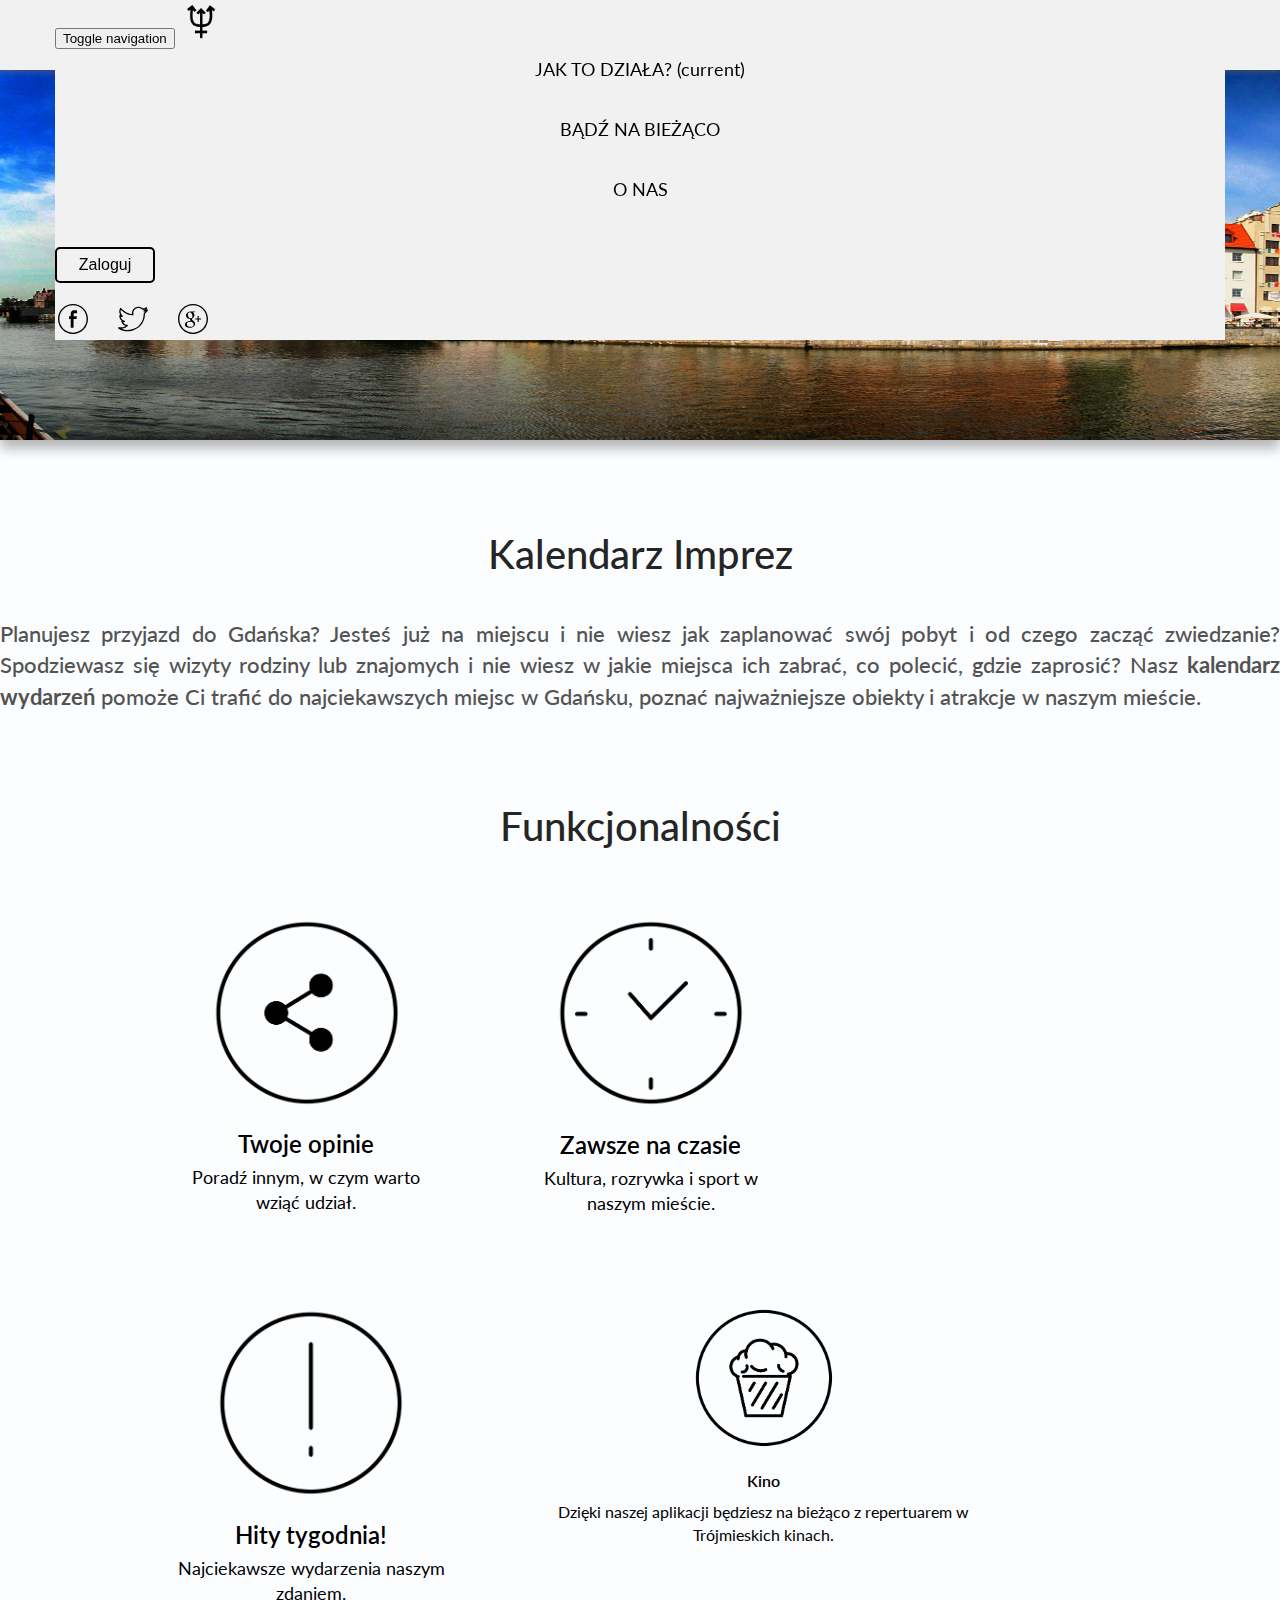
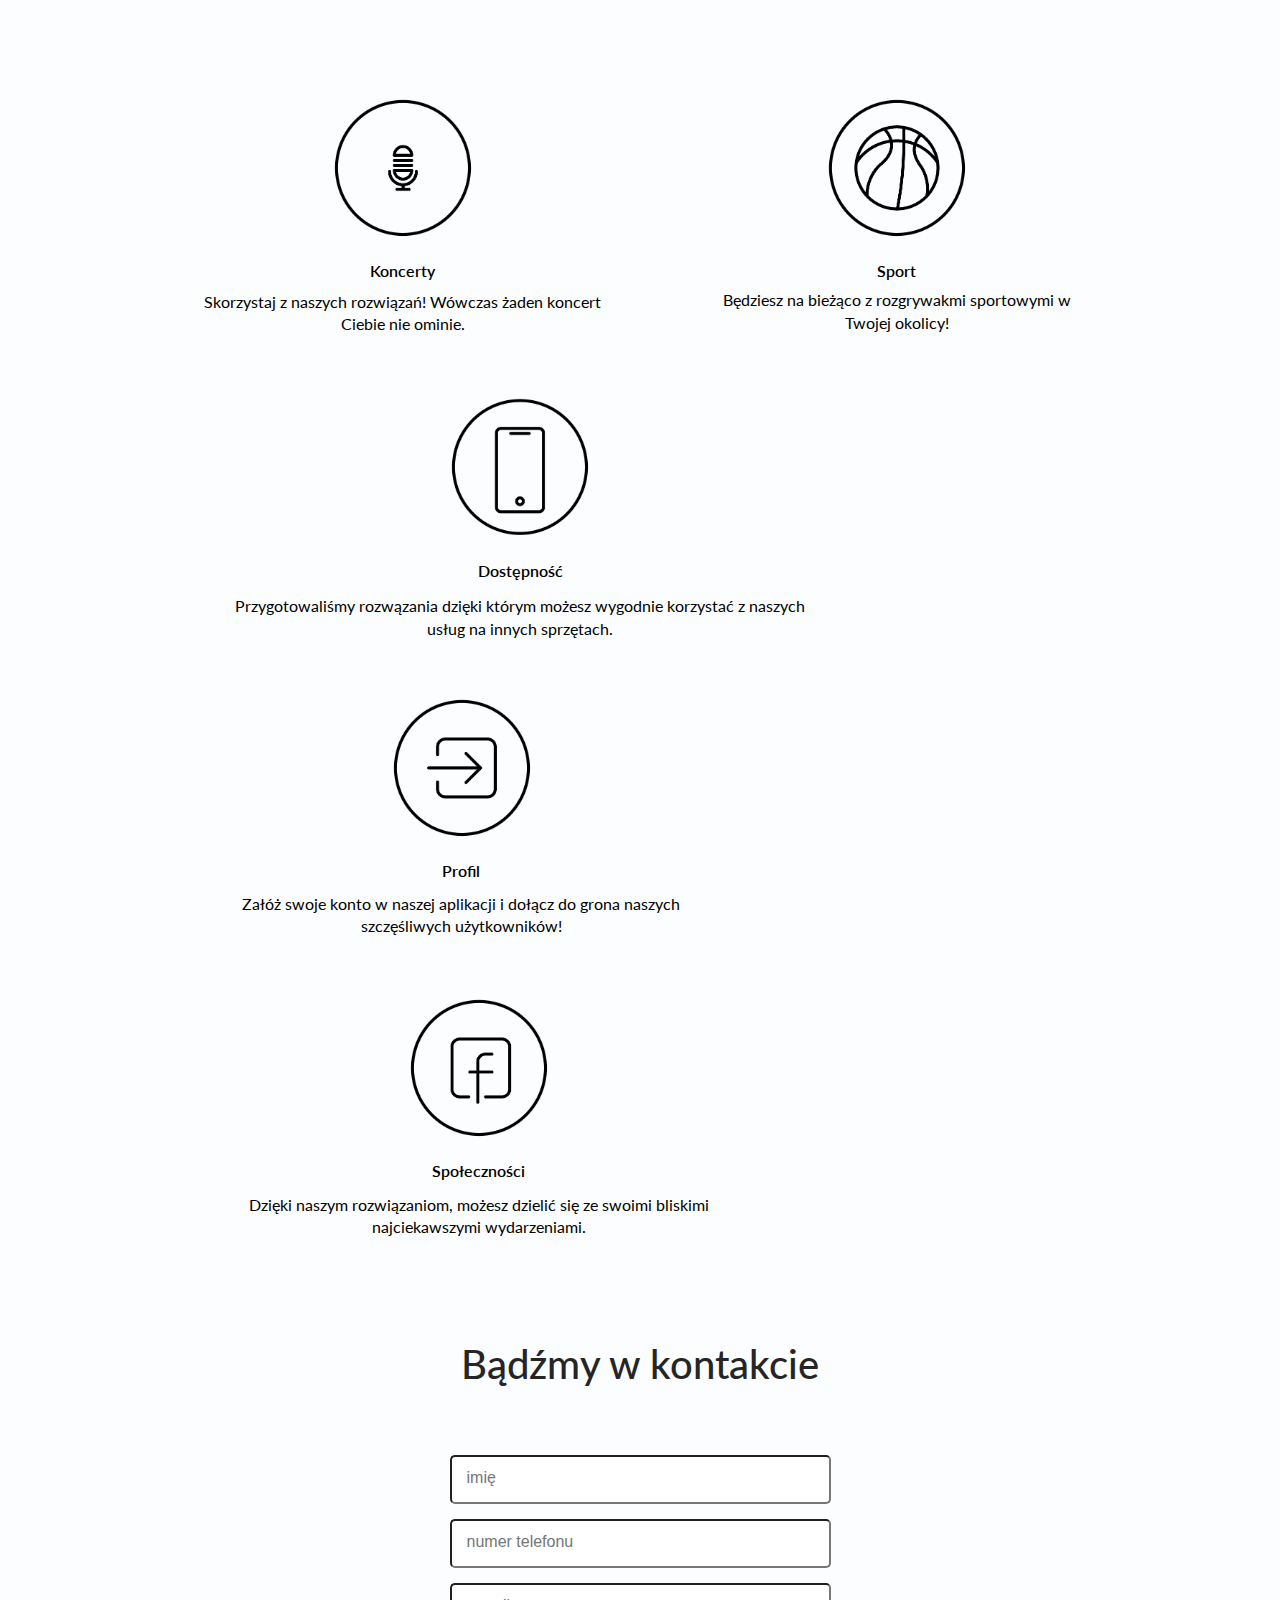
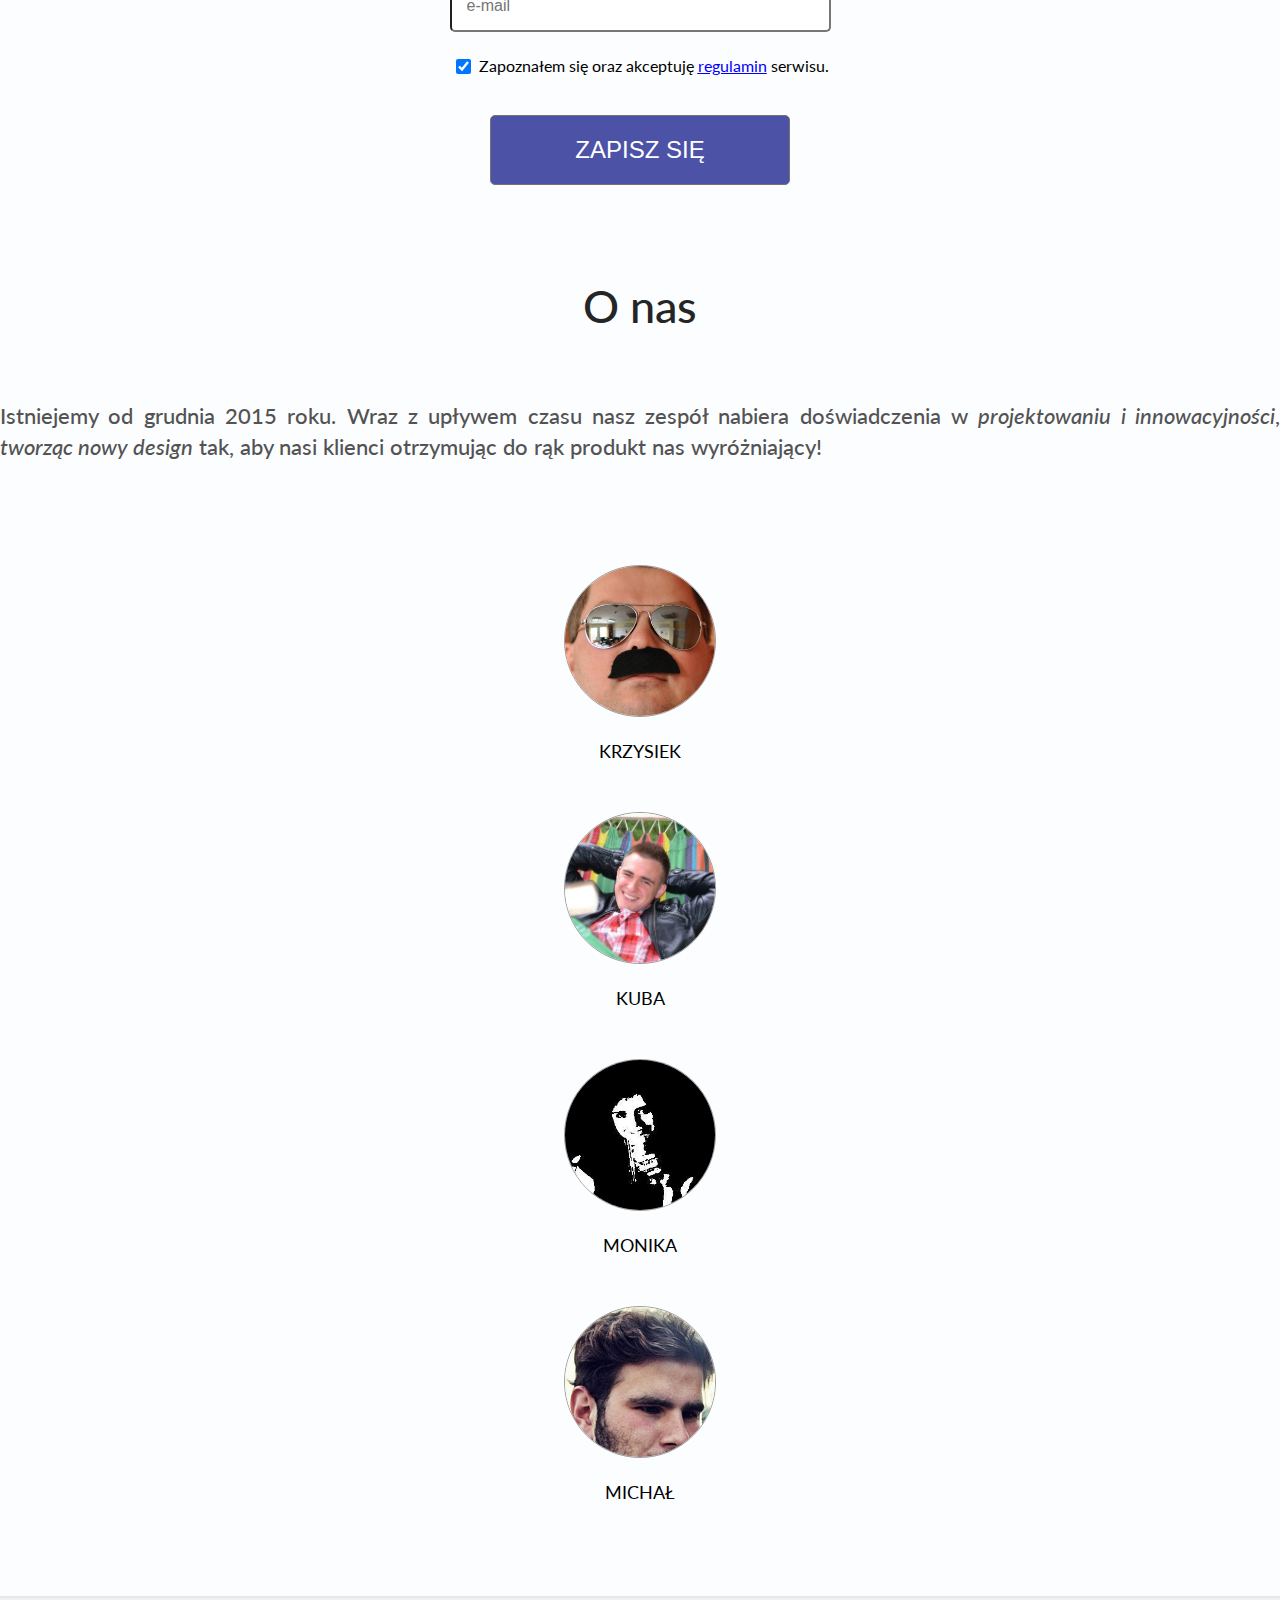
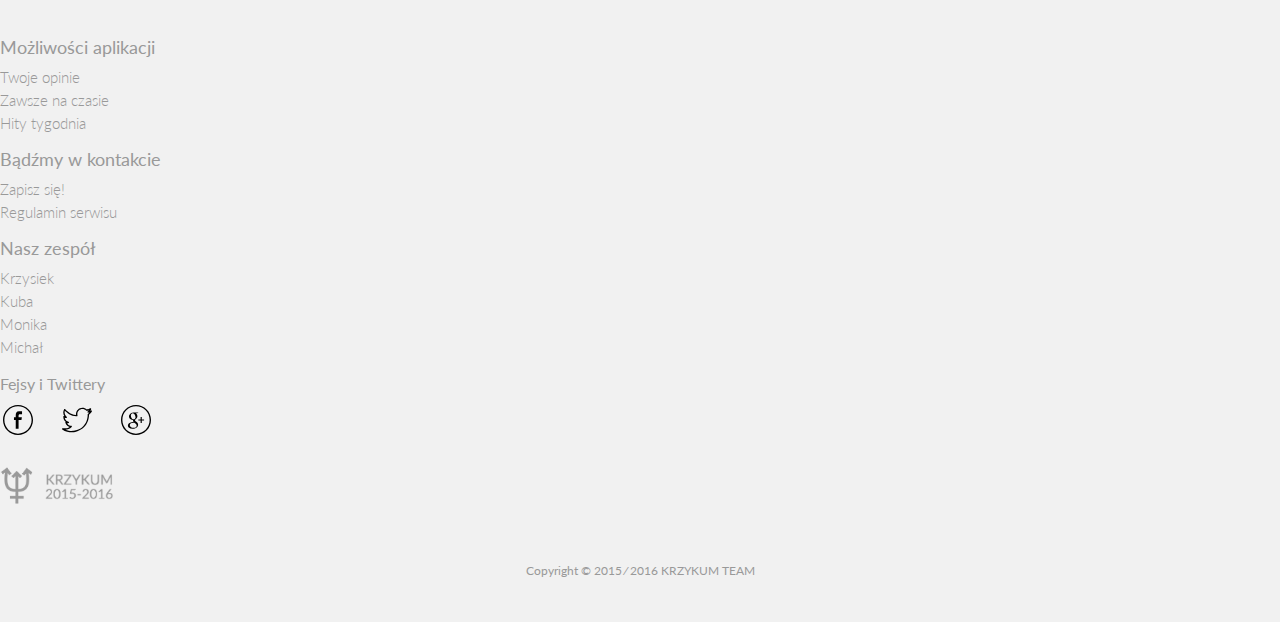
==== index.html @ aac50281 "poprawa marginesw pomiędzy dzialami" ====
<!DOCTYPE html>
<html lang="pl">
<head>
    <meta charset="UTF-8">
    <meta name="discription" content="Gdańsk i wydarzenia">
    <meta name="author" content="Krzykum">
    <meta name="keywords" content="Gdańsk, wydarzenia, events, trójmiasto. 3miasto, event, gdansk, kalendarz, calendar">
    <link rel="icon" href="images/logo.png" type="image/png" sizes="16x16">

    <title>gdański kalendarz wydarzeń - sport | kultura | rozrywka</title>

    <link href='https://fonts.googleapis.com/css?family=Lato:400,100,100italic,300,300italic,
                400italic,700,700italic,900,900italic&subset=latin-ext,latin' rel='stylesheet' type='text/css'>


    <link rel="stylesheet" href="https://maxcdn.bootstrapcdn.com/bootstrap/3.3.6/css/bootstrap.min.css"
          integrity="sha384-1q8mTJOASx8j1Au+a5WDVnPi2lkFfwwEAa8hDDdjZlpLegxhjVME1fgjWPGmkzs7" crossorigin="anonymous">

    <link href="css/stylesheet.css" type="text/css" rel="stylesheet">
    <link href="css/menu.css" type="text/css" rel="stylesheet">
    <link href="css/intro.css" type="text/css" rel="stylesheet">
    <link href="css/events.css" type="text/css" rel="stylesheet">
    <link href="css/form.css" type="text/css" rel="stylesheet">
    <link href="css/aboutUs.css" type="text/css" rel="stylesheet">
    <link href="css/footer.css" type="text/css" rel="stylesheet">
    <link href="css/calendar.css" type="text/css" rel="stylesheet">
    <link href="css/game.css" type="text/css" rel="stylesheet">

    <meta name="viewport" content="width=device-width, initial-scale=1">
    <meta http-equiv="Cache-Control" content="no-store, no-cache, must-revalidate" />
</head>


<body>

<nav class="navbar navbar-default topNavBar">
    <div class="container-fluid navbarContent">
        <div class="navbar-header">
            <button type="button" class="navbar-toggle collapsed" data-toggle="collapse"
                    data-target="#bs-example-navbar-collapse-1" aria-expanded="false">
                <span class="sr-only">Toggle navigation</span>
                <span class="icon-bar"></span>
                <span class="icon-bar"></span>
                <span class="icon-bar"></span>
            </button>
            <a class="navbar-brand logoInNavBar navbar-left" href="#zajawka"><img src="images/logo.png"/></a>
        </div>

        <div class="collapse navbar-collapse navSection" id="bs-example-navbar-collapse-1"
             style="background-color: #f1f1f1;">
            <ul class="nav navbar-nav navButtons navbar-left">
                <li><a href="#event_anchor">JAK TO DZIAŁA? <span class="sr-only">(current)</span></a></li>
                <li><a href="#header_anchor">BĄDŹ NA BIEŻĄCO</a></li>
                <li><a href="#naglowek_onas">O NAS</a></li>
            </ul>

            <div class="formButtonInMenu navbar-right">
                <button type="button">Zaloguj</button>
            </div>

            <div class="socialIconsInNavBar navbar-right">
                <a class="socialIcon socialIcon-fb" href="https://pl-pl.facebook.com/GdanskStrefa/" target="_blank"></a>
                <a class="socialIcon socialIcon-twitter" href="https://twitter.com/gdansk" target="_blank"></a>
                <a class="socialIcon socialIcon-google" href="https://plus.google.com/+gdansk/posts" target="_blank"></a>
            </div>
        </div>
    </div>
</nav>


<div id="intro">
    <figure id="zajawka">
    </figure>
</div>


<div id="event_anchor">
    <div class="row">
        <div class="opis_zajawki col-xs-8 col-xs-offset-2 col-sm-8 col-sm-offset-2 col-md-8 col-md-offset-2 col-lg-8 col-lg-offset-2">
            <h1>Kalendarz Imprez</h1>

            <p>Planujesz przyjazd do Gdańska?
                Jesteś już na miejscu i nie wiesz jak zaplanować swój pobyt
                i od czego zacząć zwiedzanie? Spodziewasz się wizyty rodziny lub znajomych
                i nie wiesz w jakie miejsca ich zabrać, co polecić, gdzie zaprosić?
                Nasz <strong>kalendarz wydarzeń</strong> pomoże Ci trafić do najciekawszych miejsc w Gdańsku,
                poznać najważniejsze obiekty i atrakcje w naszym mieście.
            </p>
        </div>
    </div>
</div>

<div class="clear"></div>

<div class="opis_zajawki col-xs-8 col-xs-offset-2 col-sm-8 col-sm-offset-2 col-md-8 col-md-offset-2 col-lg-8 col-lg-offset-2">
    <h1>Funkcjonalności</h1>


</div>

<section class="mainContent row">
    <!-- Oferta serwisu.-->


    <div class="mainContentFunctions col-xs-8 col-xs-offset-2 col-sm-4 col-sm-offset-0 col-md-4 col-lg-4 ">
        <img src="images/new/share.png" style="width: 200px; height:200px" alt="opinions" class="animate">

        <h1><span>Twoje opinie</span></h1>

        <p>Poradź innym, w czym warto wziąć udział.</p><br><br><br>
    </div>

    <div class="mainContentFunctions col-xs-8 col-xs-offset-2 col-sm-4 col-sm-offset-0 col-md-4 col-lg-4">
        <img src="images/new/zegar.png" style="width: 200px; height:200px" alt="stoper" class="animate">

        <h1><span>Zawsze na czasie</span></h1>

        <p>Kultura, rozrywka i sport w naszym mieście.</p><br><br><br>
    </div>

    <div class="mainContentFunctions col-xs-8 col-xs-offset-2 col-sm-4 col-sm-offset-0  col-md-4 col-lg-4">
        <img src="images/new/wykrzyknik.png" style="width: 200px; height:200px" alt="hint" class="animate">

        <h1><span>Hity tygodnia!</span></h1>

        <p>Najciekawsze wydarzenia naszym zdaniem.</p><br><br><br>
    </div>
    <div class="lowerContentFunctions col-xs-8 col-xs-offset-2 col-sm-6 col-sm-offset-0 col-md-4 col-lg-4 ">
        <div class="wrapper">
            <img src="images/new/popcorn.png">
        </div>

        <h1>Kino</h1>

        <p>Dzięki naszej aplikacji będziesz na bieżąco z repertuarem w Trójmieskich kinach.</p><br><br><br>
    </div>

    <div class="lowerContentFunctions col-xs-8 col-xs-offset-2 col-sm-6 col-sm-offset-0 col-md-4 col-lg-4">
        <div class="wrapper">
        <img src="images/new/mic.png">
        </div>
        <h1>Koncerty</h1>

        <p>Skorzystaj z naszych rozwiązań! Wówczas żaden koncert Ciebie nie ominie.</p><br><br><br>
    </div>

    <div class="lowerContentFunctions col-xs-8 col-xs-offset-2 col-sm-6 col-sm-offset-0  col-md-4 col-lg-4">
        <div class="wrapper">
        <img src="images/new/kosz.png">
        </div>
        <h1>Sport</h1>
        <p>Będziesz na bieżąco z rozgrywakmi sportowymi w Twojej okolicy!</p><br><br><br>
    </div>
    <div class="lowerContentFunctions col-xs-8 col-xs-offset-2 col-sm-6 col-sm-offset-0  col-md-4 col-lg-4">
        <div class="wrapper">
        <img src="images/new/tel.png">
        </div>
        <h1>Dostępność</h1>
        <p>Przygotowaliśmy rozwązania dzięki którym możesz wygodnie korzystać z naszych usług na innych sprzętach.</p><br><br><br>
    </div>
    <div class="lowerContentFunctions col-xs-8 col-xs-offset-2 col-sm-6 col-sm-offset-0  col-md-4 col-lg-4">
        <div class="wrapper">
        <img src="images/new/log.png">
        </div>
        <h1>Profil</h1>
        <p>Załóż swoje konto w naszej aplikacji i dołącz do grona naszych szczęśliwych użytkowników!</p><br><br><br>
    </div>
    <div class="lowerContentFunctions col-xs-8 col-xs-offset-2 col-sm-6 col-sm-offset-0  col-md-4 col-lg-4">
        <div class="wrapper">
        <img src="images/new/fb.png">
        </div>
        <h1>Społeczności</h1>
        <p>Dzięki naszym rozwiązaniom, możesz dzielić się ze swoimi bliskimi najciekawszymi <span id="header_anchor">wydarzeniami.</span></p><br><br><br>
    </div>
</section>

<section id="callToActionSection">

    <header class="animate">
        <h1 id="callToActionHeader">Bądźmy w kontakcie</h1>
    </header>


    <section class="animate">
        <form name="myForm" action="http://jfdd.infoshareaca.nazwa.pl/mailer.php" method="post" onsubmit="return validateForm()">
            <input type="text" id="firstName" name="firstName" placeholder="imię" /><br/>
            <div id="validateName"></div>
            <input type="text" id="phoneNumber" name="phoneNumber" placeholder="numer telefonu" /><br/>
            <div id="validateNumber"></div>
            <input type="email" id="Email" name="Email" placeholder="e-mail" /><br/>
            <div id="validateEmail"></div>
            <input type="hidden" name="receiver" value="jakub.klos91@gmail.com">
            <input id="formCheckbox" title="checkbox" type="checkbox" checked/><span id="regulationsText">Zapoznałem się oraz akceptuję
                <span id="regulationsLink"><a href="images/regulamin.pdf" target="_blank">regulamin</a></span> serwisu.</span><br/>
            <div id="validateCheckbox"></div>
            <input id="formButton" name="formButton" type="submit" value="ZAPISZ SIĘ"/><br/>
        </form>
    </section>
    <div class="clear"></div>
</section>


<div class="callToActionText col-xs-8 col-xs-offset-2 col-sm-8 col-sm-offset-2 col-md-8 col-md-offset-2 col-lg-8 col-lg-offset-2">
    <div id="naglowek_onas">
        <p>O nas</p>
    </div>
    <div id="opisNas">
        <p>Istniejemy od grudnia 2015 roku. Wraz z upływem czasu nasz zespół
            nabiera doświadczenia w <i>projektowaniu i innowacyjności</i>,
            <i>tworząc nowy design</i> tak, aby nasi klienci otrzymując do rąk produkt
            nas wyróżniający!</p>
    </div>
</div>

<div class="my row">

    <div class="person animate_outside col-xs-10 col-xs-offset-1 col-sm-6 col-sm-offset-0 col-md-3 col-md-offset-0 col-lg-3">
        <img src="images/krzysiek.jpg" style="width: 150px; height:150px"/>
        <br>

        <p>KRZYSIEK</p>
    </div>
    <div class="person animate_outside col-xs-10 col-xs-offset-1 col-sm-6 col-sm-offset-0 col-md-3 col-md-offset-0 col-lg-3">
        <img src="images/kuba.jpg" style="width: 150px; height:150px"/>
        <br>

        <p>KUBA</p>
    </div>
    <div class="person animate_outside col-xs-10 col-xs-offset-1 col-sm-6 col-sm-offset-0 col-md-3 col-md-offset-0 col-lg-3">
        <img src="images/monika.jpg" style="width: 150px; height:150px"/>
        <br>

        <p>MONIKA</p>
    </div>
    <div class="person animate_outside col-xs-10 col-xs-offset-1 col-sm-6 col-sm-offset-0 col-md-3 col-md-offset-0 col-lg-3">
        <img src="images/michal.jpg" style="width: 150px; height:150px"/>
        <br>

        <p>MICHAŁ</p>
    </div>
</div>
<div class="clear"></div>
<footer class="footer">
    <div class="container">
        <div class="rowInFooter row">
            <div class="footerMenu col-xs-10 col-xs-offset-1 col-sm-10 col-sm-offset-1 col-md-3 col-md-offset-0 col-lg-3 col-lg-offset-0">
                <ul>
                    <li class="headerInFooter"><a href="#event_anchor">Możliwości aplikacji</a></li>
                    <li class="contentInFooter"><a href="#event_anchor">Twoje opinie</a></li>
                    <li class="contentInFooter"><a href="#event_anchor">Zawsze na czasie</a></li>
                    <li class="contentInFooter"><a href="#event_anchor">Hity tygodnia</a></li>
                </ul>
            </div>
            <div class="footerForm col-xs-10 col-xs-offset-1 col-sm-10 col-sm-offset-1 col-md-3 col-md-offset-0 col-lg-3 col-lg-offset-0">
                <ul>
                    <li class="headerInFooter"><a href="#header_anchor">Bądźmy w kontakcie</a></li>
                    <li class="contentInFooter"><a href="#header_anchor">Zapisz się!</a></li>
                    <li class="contentInFooter"><a href="images/regulamin.pdf" target="_blank">Regulamin serwisu</a>
                    </li>
                </ul>
            </div>
            <div class="footerAboutUs col-xs-10 col-xs-offset-1 col-sm-10 col-sm-offset-1 col-md-3 col-md-offset-0 col-lg-2 col-lg-offset-0">
                <ul>
                    <li class="headerInFooter"><a href="#naglowek_onas">Nasz zespół</a></li>
                    <li class="contentInFooter"><a href="http://pl.linkedin.com/in/krzysztofOlesinski" target="_blank">Krzysiek</a></li>
                    <li class="contentInFooter"><a href="http://pl.linkedin.com/in/klosjakub" target="_blank">Kuba</a></li>
                    <li class="contentInFooter"><a href="https://www.facebook.com/profile.php?id=100004445347499&fref=ts">Monika</a></li>
                    <li class="contentInFooter"><a href="https://www.linkedin.com/profile/view?id=AAIAAAygx9MB-_9-2G94Q6ASV17_F0GzF3o6Sfs&trk=nav_responsive_tab_profile" target="_blank">Michał</a></li>
                </ul>
            </div>
            <div class="footerAboutUs col-xs-1 col-xs-offset-0 col-sm-1 col-sm-offset-0 col-md-1 col-md-offset-0 col-lg-1 col-lg-offset-0">

            </div>
            <div class="footerSocialMedia col-xs-10 col-xs-offset-1 col-sm-10 col-sm-offset-1 col-md-3 col-md-offset-0 col-lg-3 col-lg-offset-0">
                <ul>
                    <li class="headerInFooter">Fejsy i Twittery</li>
                </ul>
                <div class="socialIconsInFooter">
                    <a class="socialIconFooter socialIcon-fb" href="https://pl-pl.facebook.com/GdanskStrefa/"
                       target="_blank"></a>
                    <a class="socialIconFooter socialIcon-twitter" href="https://twitter.com/gdansk"
                       target="_blank"></a>
                    <a class="socialIconFooter socialIcon-google" href="https://plus.google.com/+gdansk/posts"
                       target="_blank"></a>
                </div>
                <img src="images/logoFooter.png" alt="logo"/>
            </div>
            </div>
    </div>
    <div class="copyrights row">
        <div class="col-sm-10 col-sm-offset-1">
            <p>Copyright &copy; 2015 &frasl; 2016 KRZYKUM TEAM</p>
        </div>
    </div>
</footer>

<div class="game-intro">
    <div class="cancel-button"></div>
    <h1>BRAWO!!!<br>Odkryłeś ukrytą grę.</h1>
    <ul>
        <li>Jeśli chcesz zagrać, kliknij na przycisk "START GRY".</li>
        <li>Oczywiście możesz zrezygnować z gry klikając na "X";
            ikona w prawym górnym rogu okna.
        </li>
        <li>Celem gry jest jak najszybsze odklikanie ikonek wydarzeń, które
            wyświetlą się na stronie kalendarza.
        </li>
        <li>Wynikiem gry jest uzyskany przez Ciebie czas.
            Postaraj się być szybszy od innych!!!</li>
    </ul>
    <button class="game-button" type="button">START GRY</button>
</div>


    <div class="pop-up">
        <div class="month">Luty 2016</div>
        <div class="gameClose"></div>

        <div class="gameContent">
            <ul>
                <li>Poniedziałek</li>
                <li>01<img id="1" class="gameIcon"></li>
                <li>08<img id="8" class="gameIcon"></li>
                <li>15<img id="15" class="gameIcon"></li>
                <li>22<img id="22" class="gameIcon"></li>
                <li>29<img id="29" class="gameIcon"></li>
            </ul
            ><ul>
                <li>Wtorek</li>
                <li>02<img id="2" class="gameIcon"></li>
                <li>09<img id="9" class="gameIcon"></li>
                <li>16<img id="16" class="gameIcon"></li>
                <li>23<img id="23" class="gameIcon"></li>
            </ul
            ><ul>
                <li>Środa</li>
                <li>03<img id="3" class="gameIcon"></li>
                <li>10<img id="10" class="gameIcon"></li>
                <li>17<img id="17" class="gameIcon"></li>
                <li>24<img id="24" class="gameIcon"></li>
            </ul
            ><ul>
                <li>Czwartek</li>
                <li>04<img id="4" class="gameIcon"></li>
                <li>11<img id="11" class="gameIcon"></li>
                <li>18<img id="18" class="gameIcon"></li>
                <li>25<img id="25" class="gameIcon"></li>
            </ul
            ><ul>
                <li>Piątek</li>
                <li>05<img  id="5" class="gameIcon"></li>
                <li>12<img id="12" class="gameIcon"></li>
                <li>19<img id="19" class="gameIcon"></li>
                <li>26<img id="26" class="gameIcon"></li>
            </ul
            ><ul class="saturday">
                <li>Sobota</li>
                <li>06<img id="6" class="gameIcon"></li>
                <li>13<img id="13" class="gameIcon"></li>
                <li>20<img id="20" class="gameIcon"></li>
                <li>27<img id="27" class="gameIcon"></li>
            </ul
            ><ul class="sunday">
                <li>Niedziela</li>
                <li>07<img id="7" class="gameIcon"></li>
                <li>14<img id="14" class="gameIcon"></li>
                <li>21<img id="21" class="gameIcon"></li>
                <li>28<img id="28" class="gameIcon"></li>
            </ul>
        </div>
        <div class="timer"></div>
        <div class="game-over">Koniec gry</div>
    </div>


<script src="http://ajax.googleapis.com/ajax/libs/jquery/2.1.4/jquery.min.js"></script>
<script src="https://maxcdn.bootstrapcdn.com/bootstrap/3.3.6/js/bootstrap.min.js"
        integrity="sha384-0mSbJDEHialfmuBBQP6A4Qrprq5OVfW37PRR3j5ELqxss1yVqOtnepnHVP9aJ7xS"
        crossorigin="anonymous"></script>
<script src="scripts/scrollSpy.js" type="text/javascript"></script>
<script src="scripts/scrollto.js" type="text/javascript"></script>
<script src="scripts/menuHeight.js" type="text/javascript"></script>
<script src="scripts/parallax.js" type="text/javascript"></script>
<script src="scripts/anim_scroll.js" type="text/javascript"></script>
<script src="scripts/calendar.js" type="text/javascript"></script>
<script src="scripts/validateForm.js" type="text/javascript"></script>
<script src="http://cookiealert.sruu.pl/CookieAlert-latest.min.js"></script>
<script src="scripts/cookies.js" ></script>

</body>
</html>
---- css/stylesheet.css ----
body {
    margin: 0;
    padding: 0;
    background-color: #fbfdff;
    font-family: 'Lato', sans-serif;
}

li a {
    font-size: 1.1em;
    margin: 0;
    padding: 0;
    color: black;
}

ul {
    margin: 0;
    padding: 0;
}

p {
    line-height: 140%;
}


.clear {
    clear: both;
}

.floatLeft {
    float: left;
}

.floatRight {
    float: right;
}


::selection {
    background-color: darkgrey;
    color: #000;
    text-shadow: 1px 1px #fff9ff;
}
a::selection {
    background-color: bisque;
    color: #000;
    text-shadow: 1px 1px #fff9ff;
}
---- css/menu.css ----
.topNavBar {
    height: 70px;
    background-color: #f1f1f1;
    position: fixed;
    width: 100%;
    opacity: 1;
    z-index: 100;
    box-shadow: 0 3px 5px rgba(100, 100, 100, 0.49);
}

.navbarContent {
    max-width: 1170px;
    margin: auto;
    height: 70px;
}

@keyframes rotate {
    to {transform: rotateZ(360deg);}
}


.logoInNavBar img {
    height: 43px;
    animation-name: rotate;
    animation-duration: 1.5s;
    animation-iteration-count: 1;
}

.navbar-default .navbar-nav>li>a {
    color: black;
}

.navbar-default .navbar-nav>.active>a, .navbar-default .navbar-nav>.active>a:focus, .navbar-default .navbar-nav>.active>a:hover {
    color: black;
    background-color: transparent;
}

ul.navButtons {
    margin: auto;
}

ul.navButtons li {
    display: block;
    text-align: center;
    padding-top: 10px;
    height: 40px;
    margin-bottom: 10px;
}

ul.navButtons li a {
    color: black;
    text-decoration: none;
    font-weight: 400;
}

ul.navButtons li a:hover,
ul.navButtons li.active a {
    color: black;
    padding-bottom: 5px;
    border-bottom: 2px solid black;
    text-shadow: 1px 0 #000000;
    background-color: transparent;
}

.socialIconsInNavBar {
    display: inline-block;
    padding-right: 20px;
}

.socialIcon {
    height: 36px;
    width: 36px;
    transition: background-size 0.3s;
    display: inline-block;
    margin-right: 20px;
    margin-top: 18px;
    background-size: 30px 30px;
    background-position: center center;
    background-repeat: no-repeat;
}

.socialIcon:hover {
    background-size: 36px 36px;
}

.socialIcon-fb {
    background-image: url("../images/fb.svg");
}
.socialIcon-twitter {
    background-image: url("../images/tw.svg");}

.socialIcon-google {
    background-image: url("../images/gg.svg");
}

.narrowingMenu {
    height: 50px;
    margin-top: -8px;
    padding-top: -30px;
    transition: height 0.5s ease, margin-top 0.5s ease, padding-top 0.5s ease;
}
.wideningMenu {
    height: 70px;
    margin-top: 0;
    padding-top: 0;
    transition: height 0.5s ease, margin-top 0.5s ease, padding-top 0.5s ease;
}

.formButtonInMenu button {
    height: 36px;
    width: 100px;
    margin: 18px auto 0;
    font-size: 1em;
    font-weight: 500;
    color: black;
    border: 2px solid black; /* grey */
    border-radius: 5px;
    z-index: 10;
    background-color: #f1f1f1;
    transition: background-color 0.5s, color 0.5s;
}

.formButtonInMenu button:hover {
    background-color: black;
    color: white;
}
---- css/intro.css ----
#intro{
    background:url(../images/panorama_gdanska.jpg) 0 70px no-repeat fixed;
    background-size: 1900px 370px;
    height: 370px;
    margin: 0 0 70px 0;
    padding: 0;
    position: relative;
    top: 70px;
    box-shadow: 0 8px 12px rgba(100, 100, 100, 0.49);
}

#zajawka {
    margin: 0;
    padding: 0;
}

#zajawka p {
    position: absolute;
    right: 60px;
    top: 30px;
    text-align: right;
    font-size: 2.5em;
    font-weight: 400;
    color: #ffffff;
    letter-spacing: 1.1px;
}


.opis_zajawki p {
    font-size: 1.4em;
    color: #535353; /* light grey */
    text-align: justify;
    margin: auto;
    font-weight: 500;
}

.opis_zajawki h1 {
    font-size: 2.5em;
    color: #252525; /* dark grey */
    text-align: center;
    margin: auto;
    font-weight: 500;
    padding-top: 90px;
    padding-bottom: 40px;
}
---- css/events.css ----
.mainContent {
    margin: auto;
    padding-top: 1%;
    max-width: 1000px;
}

.mainContentFunctions {
    display: inline-block;
    text-align: center;
    vertical-align: top;
    margin-top: 10px;
}

.mainContentFunctions img {
    width: 80%;
    transition: width 1s, height 1s;
}
.mainContentFunctions img:hover {
    cursor: pointer;
    height: 175px;
    width: 175px;
}

.mainContentFunctions h1 {
    width: 80%;
    margin: auto;
    font-size: x-large;
    padding-top: 4%;
    padding-bottom: 2%;
    font-weight: 400;
}
.mainContentFunctions span {
    font-weight: 600;
}
.mainContentFunctions p {
    width: 80%;
    margin: auto;
    font-size: large;
    text-align: center;
    font-weight: 400;
    padding-bottom: 20px;
}

.lowerContentFunctions {
    display: inline-block;
    text-align: center;
    vertical-align: top;
    font-size: smaller;
    position: static;
    height: 300px;
}

.lowerContentFunctions img {
    width: 150px;
    height: 150px;
    margin: 0;
    padding-top: 5px;
    transition: all 0.4s ease-in-out;
}
.lowerContentFunctions img:hover {
    transform: scale(1.1);
}

.lowerContentFunctions h1 {
    width: 80%;
    margin: auto;
    margin-top: 10px;
    font-size: medium;
    padding-bottom: 2%;
    font-weight: 600;
}
.lowerContentFunctions span {
    font-weight: 400;
}
.lowerContentFunctions p {
    width: 80%;
    margin: auto;
    font-size: larger;
    text-align: center;
    font-weight:400;
}
.wrapper {
    padding-top: 5px;
    height: 160px;
    width: 180px;
    margin: auto;
    display: inline-block;
    overflow: hidden;
}



@keyframes fadeInRight {
    from {
        opacity: 0;
        transform: translate3d(20%,0, 0);
    }

    to {
        opacity: 1;
        transform: none;
    }
}

.animate.viewPort {
    animation-name: fadeInUp;
    animation-duration: 1s;
    animation-iteration-count: 1;
}

@keyframes fadeInUp {
    from {
        opacity: 0;
        transform: translate3d(0, 20%, 0);
    }

    to {
        opacity: 1;
        transform: none;
    }
}
---- css/form.css ----
#callToActionHeader {
    font-size: 2.5em;
    color: #252525; /* dark grey */
    text-align: center;
    text-decoration: none;
    font-weight: 500;
    padding-top: 30px;
    padding-bottom: 30px;
}

.callToActionText {
    font-size: 1.4em;
    color: #535353; /* light grey */
    font-weight: 500;
    text-align: justify;
}

form {
    text-align: center;
    width: 100%;
    height: auto;
    margin-top: 10px;
}

input {
    margin-top: 10px;
    height: 40px;
    width: 360px;
    border-radius: 5px;
    font-size: 1em;
    padding-left: 15px;
    padding-bottom: 4px;
    font-weight: 300;
}

#formButton {
    position: static;
    margin-top: 35px;
    padding: 0;
    height: 70px;
    width: 300px;
    font-size: 1.5em;
    font-weight: 500;
    background-color: #212891; /* yellow */
    color: white;
    border: 1px solid #535353; /* grey */
    border-radius: 5px;
    z-index: 10;
    opacity: 0.8;
    transition: 3550ms;
}


#formButton:hover {
    background-color: #212891;
    opacity: 1;
    transition: 600ms;
}

#formCheckbox {
    text-align: center;
    width: 15px;
    height: 15px;
    margin-top: 20px;
    position: relative;
    top: 2px;
    z-index: 9;
}

span#regulationsText {
    font-weight: 400;
    padding-left: 5px;
}

span#regulationsLink {
    text-decoration: underline;
}

span#regulationsLink a:link {
    color: blue;
}

span#regulationsLink a:visited {
    color: purple;
}

span#regulationsLink a:active {
    color: blue;
}

#checkbox {
    text-align: left;
}

.animate_outside.viewPort1 {
    animation-name: zoomIn;
    animation-duration: 1s;
    animation-iteration-count: 1;
}

@keyframes zoomIn {
    from {
    opacity: 0;
    transform: scale3d(.3, .3, .3);
} 50% {
opacity: 1;
}}

#validateName {
    color: red;
    padding-top: 5px;
    font-size: 1.1em;
    font-weight: 400;
}

#validateNumber {
    color: red;
    padding-top: 5px;
    font-size: 1.1em;
    font-weight: 400;

}

#validateEmail {
    color: red;
    padding-top: 5px;
    font-size: 1.1em;
    font-weight: 400;

}

#validateCheckbox {
    color:red;
    padding-top: 5px;
    font-size: 1.1em;
    font-weight: 400;

}
---- css/aboutUs.css ----
#naglowek_onas {
    font-size: 2em;
    color: #252525; /* dark grey */
    text-align: center;
    text-decoration: none;
    font-weight: 500;
    padding-top: 30px;
    margin-top: 30px;

}

#naglowek_onas p {
    margin-bottom: 0;
    padding-bottom: 20px;
    margin-top: 30px;
}

#opisNas p {
    font-size: 1em;
    color: #535353; /* light grey */
    font-weight: 500;
    text-align: justify;
    padding-top: 20px;
    padding-bottom: 50px;
}

.my {
    max-width: 1000px;
    margin: auto;
}

.person {
    font-size: large;
    text-align: center;
    font-weight: 400;
}

.person img {
    border-radius: 100%;
    border: 1px solid #9e9e9e;
    margin: 30px auto 0;

}
---- css/footer.css ----
.footer {
    margin-top: 90px;
    border-top: 2px solid #e7e7e7;
    padding-bottom: 30px;
    color: #999999;
    font-size: 12px;
    text-align: left;
    background-color: #F1F1F1;
}
.footer a {
    text-decoration: none;
    color: #999999;
}

.footer a:hover {
    color: #999999;
    text-decoration: underline;
}

.container {
    padding-top: 30px;
    padding-bottom: 10px;
    max-width: 900px;
}

.headerInFooter {
    font-weight: 400;
    color: #999999;
    font-size: 16px;
    line-height: 19px;
    height: 28px;
    margin-top: 10px;
    display: list-item;
    list-style: none;
}
.contentInFooter {
    color: #999999;
    padding: 5px 0;
    font-size: 14px;
    font-weight: 300;
    line-height: 13px;
    box-sizing: border-box;
    display: list-item;
    list-style: none;
    justify-content: center;
}

.footerMenu {
    margin-bottom: 15px;
}

.footerForm {
    margin-bottom: 15px;
}

.footerAboutUs {
    margin-bottom: 15px;
}

.footerSocialMedia img {
    width: 160px;
}

.copyrights {
    margin-top: 38px;
    text-align: center;
}

.socialIconsInFooter {
    width: 200px;
}

.socialIconFooter {
    height: 36px;
    width: 36px;
    transition: background-size 0.3s;
    display: inline-block;
    margin-right: 20px;
    margin-bottom: 18px;
    background-size: 30px 30px;
    background-position: center center;
    background-repeat: no-repeat;
}

.socialIconFooter:hover {
    background-size: 36px 36px;
}
---- css/calendar.css ----
.pop-up {
    position: fixed;
    display: none;
    background-color: #1b1a2d;
    top: 0;
    left: 0;
    right: 0;
    bottom: 0;
    opacity: 0.98;
    z-index: 500;
}

.gameClose {
    background-image: url("../images/new/cancel.svg");
    position: absolute;
    display: block;
    right: 20px;
    top: 20px;
    height:45px;
    width:45px;
    background-size: 40px 40px;
    background-position: center center;
    background-repeat: no-repeat;
}

.gameClose:hover {
    background-size: 45px 45px;
    cursor: pointer;
}

.gameContent {

    color: #FAFAFA;
    margin-top: 40px;
    text-align: center;
    align-content: center;
    max-width: 1000px;
    margin-left: auto;
    margin-right: auto;
}

.gameContent ul {
    display: inline-block;
    vertical-align: top;
    width: 12%;

}

.gameContent ul li {
    height: 40px;
    border: solid thin;
    border-color: #fafafa;
    text-align: left;
    padding-left: 5px;
    list-style: none;
}

.saturday {
    color: #2e25ca;
    font-weight: 900;
}

.sunday {
    color: #b43a3b;
    font-weight: 900;
}

.gameContent li:first-child {
    text-align: center;
}

.gameContent ul li img {
    height: 90%;
    display: inline-block;
    margin: auto;
    text-align: center;
    margin-left: 50px;
}

.month {
    text-align: center;
    font-weight: bolder;
    font-size: larger;
    color: #FAFAFA;
    margin-top: 200px;
}

.timer {
    font-size: large;
    font-weight: 300;
    background-color: #1b1a2d;
    color: #fbfdff;
    border-radius: 5px;
    border-color: #fafafa;
    margin-top: 40px;
    text-align: center;
}


.game-over {
    display: none;
    width: 150px;
    height: 36px;
    font-size: 1em;
    font-weight: 300;
    background-color: #1b1a2d;
    color: #fbfdff;
    border-radius: 5px;
    border: 2px solid white;
    align-content: center;
    text-align: center;
    margin: auto;
    margin-top: 40px;
    vertical-align: middle;
    padding-top: 7px;
}
---- css/game.css ----
.game-intro  {
    position: fixed;
    display: none;
    top: 0px;
    left: 0px;
    bottom: 0px;
    right: 0px;
    background-color: #1b1a2d;
    opacity: 0.95;
    z-index: 100;
}

.game-intro > h1 {
    color: #FAFAFA;
    font-weight: 300;
    text-align: center;
    font-size: x-large;
    margin-bottom: 40px;
    margin-top: 250px;
}

.game-intro li {
    color: #fafafa;
    font-size: medium;
    font-weight: 300;
    justify-content: center;
    line-height: 250%;
    text-align: center;
}

.cancel-button {
    background-image: url("../images/new/cancel.svg");
    color: #FAFAFA;
    position: absolute;
    display: block;
    right: 20px;
    top: 20px;
    height:35px;
    width:35px;
    background-size: 30px 30px;
    background-position: center center;
    background-repeat: no-repeat;
}


.cancel-button:hover {
    background-size: 35px 35px;
    cursor: pointer;
}

.game-button {
    font-size:1em;
    height:36px;
    border-radius: 5px;
    border: 2px solid white;
    background-color: #1b1a2d;
    text-align: center;
    left: 50%;
    padding-left: 30px;
    padding-right: 30px;
    margin: auto;
    margin-top: 50px;
    margin-bottom: 60px;
    display: block;
    color: #FAFAFA;
 }
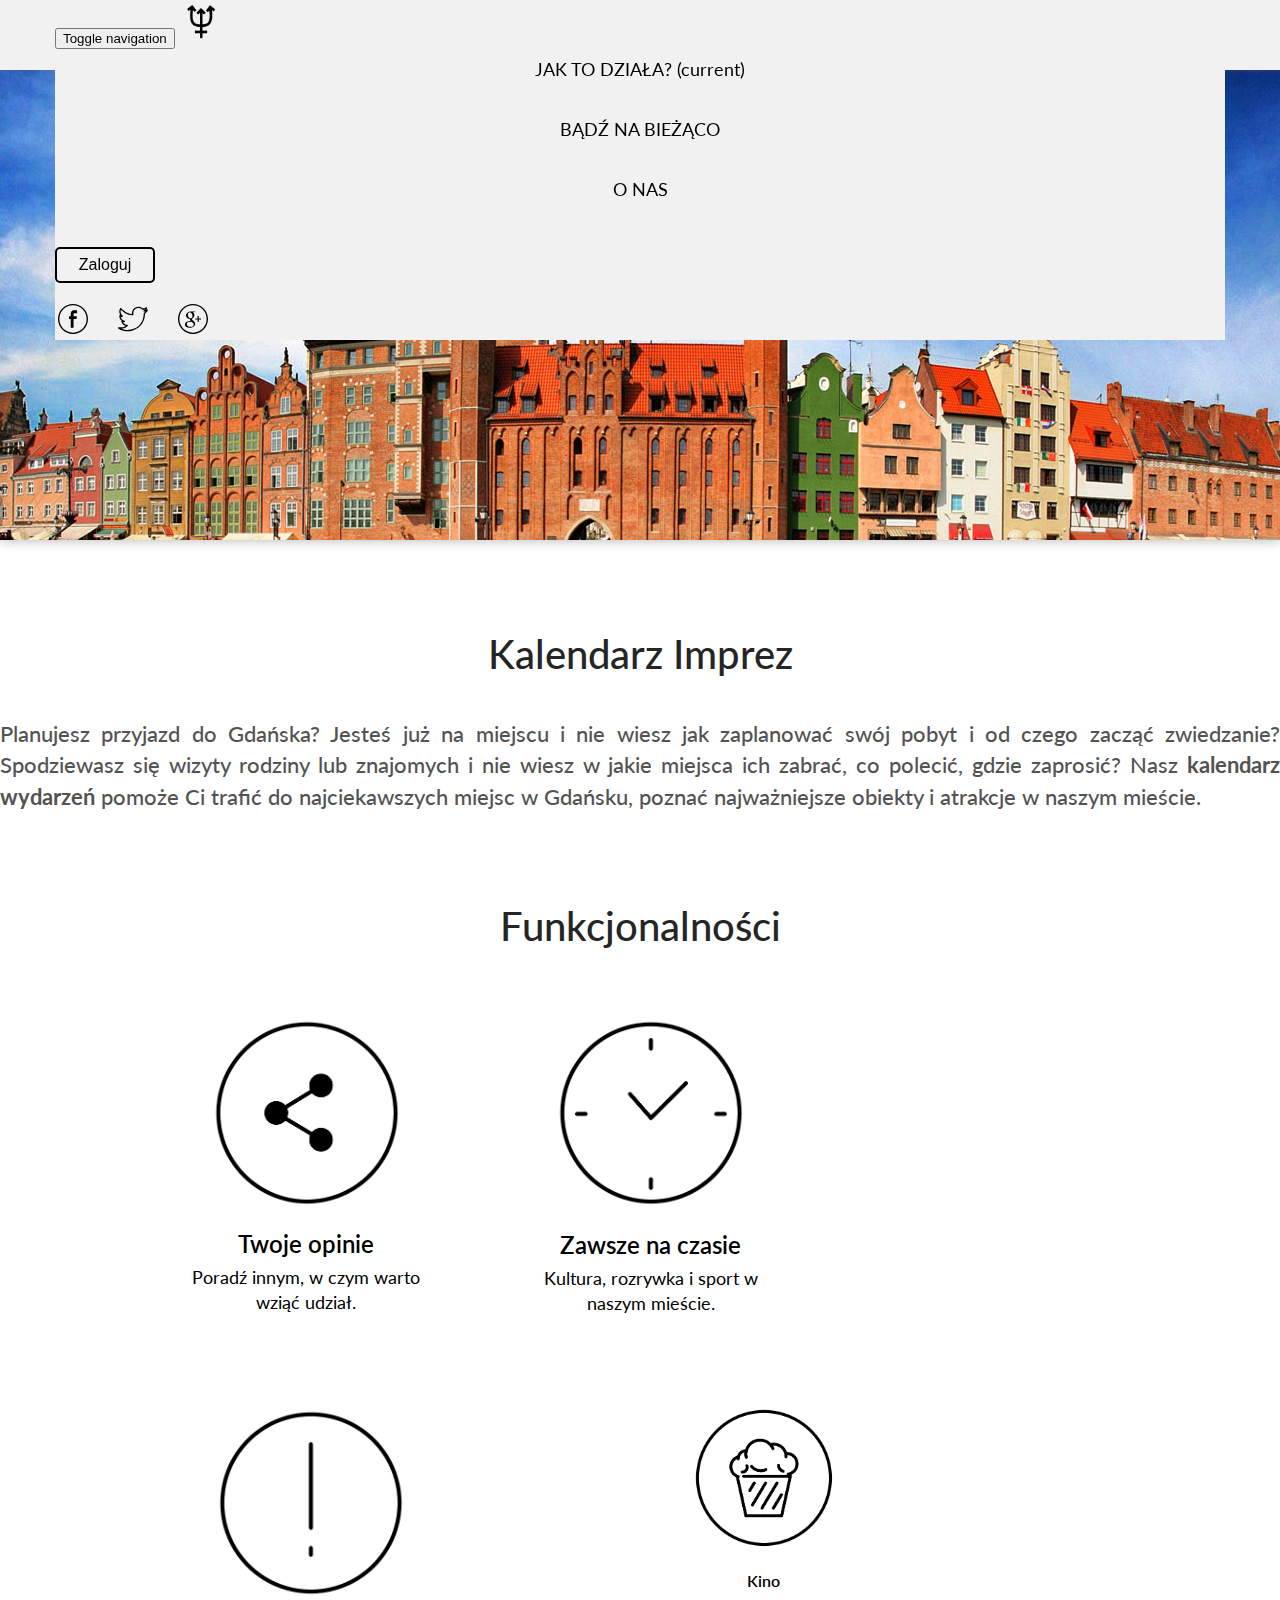
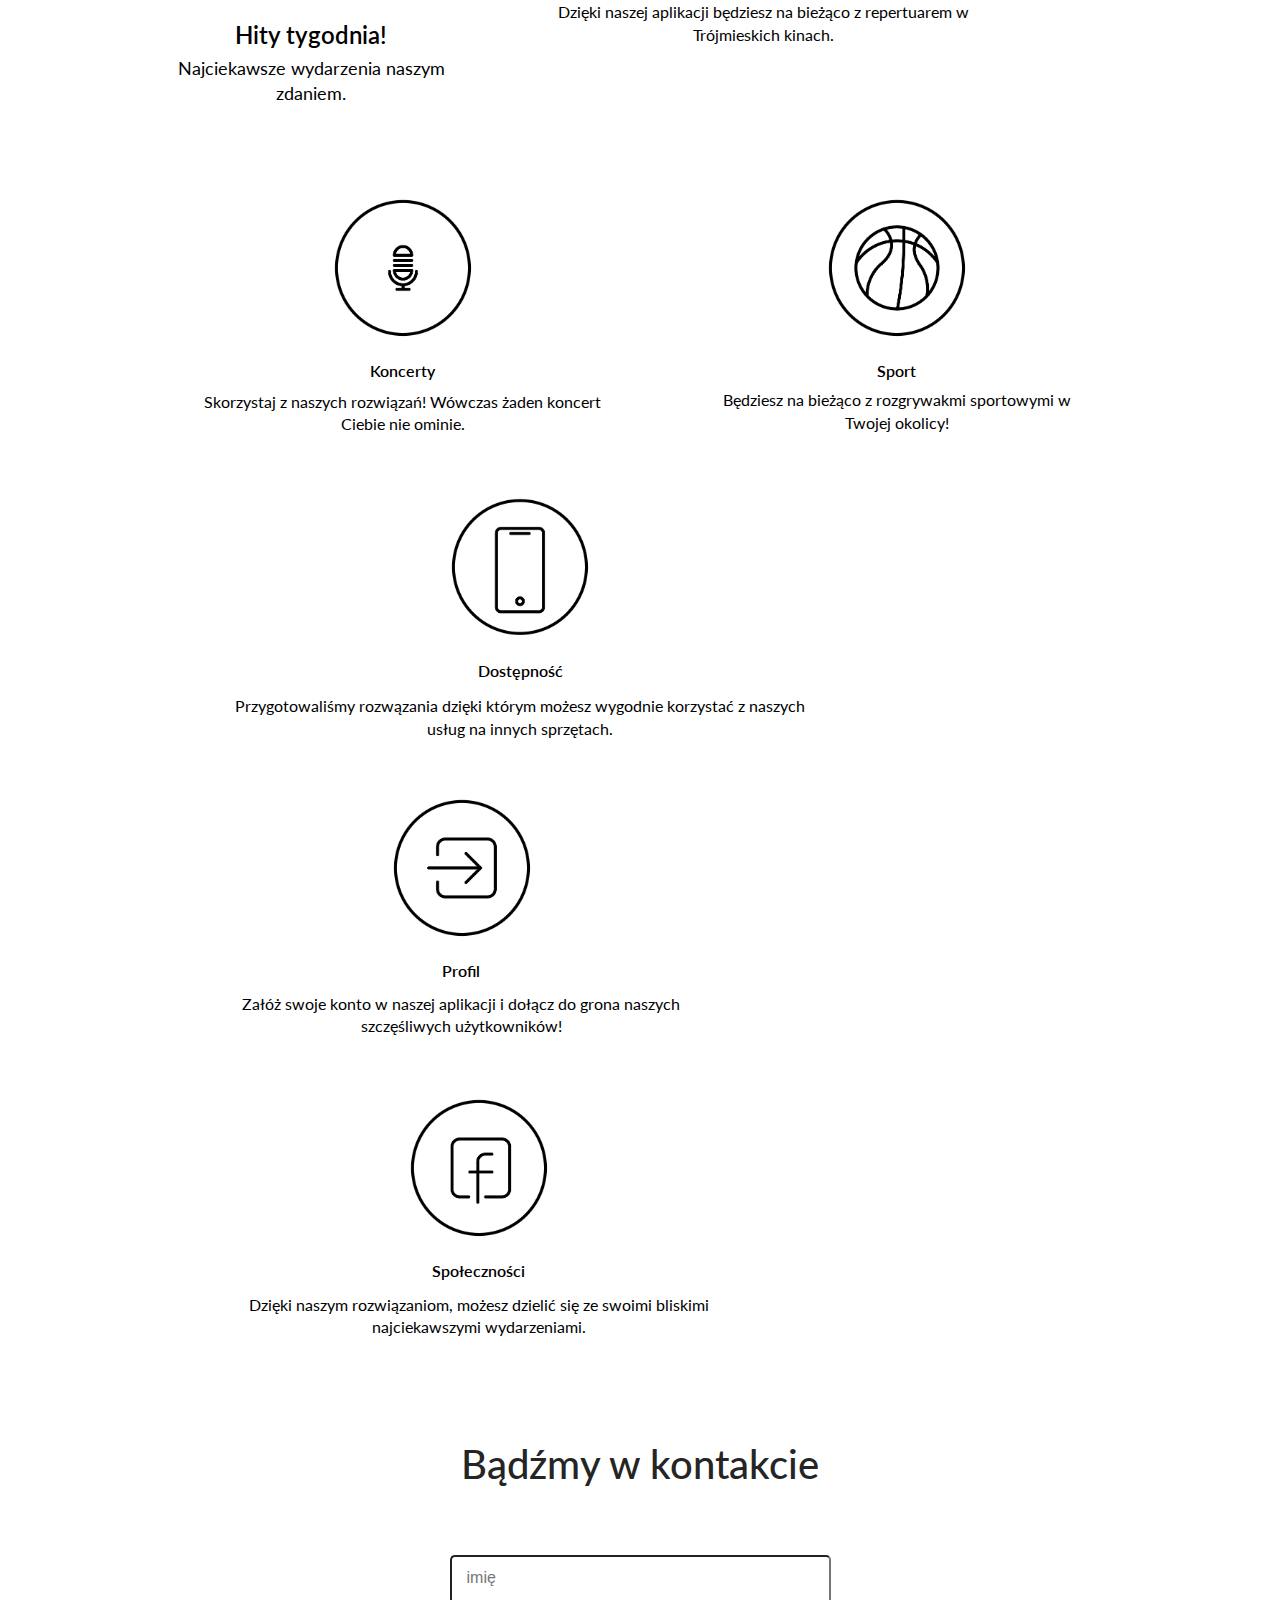
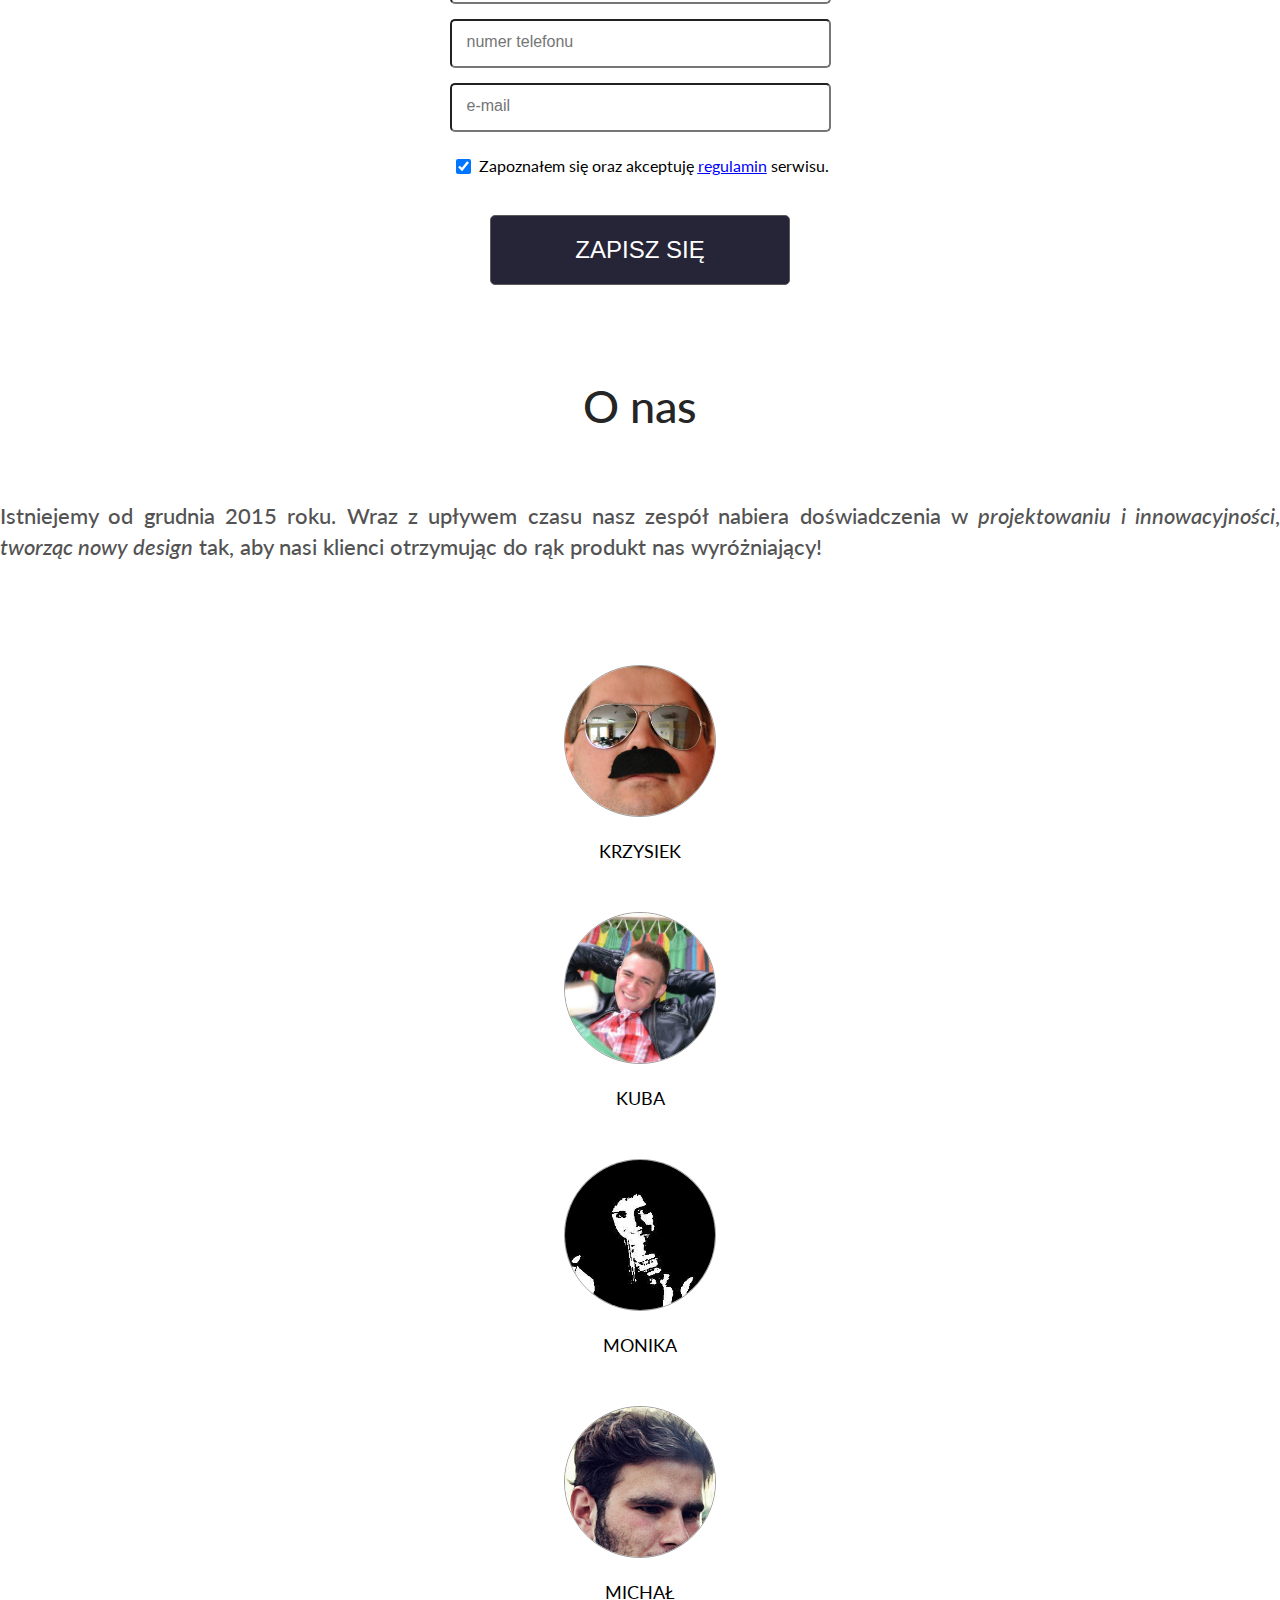
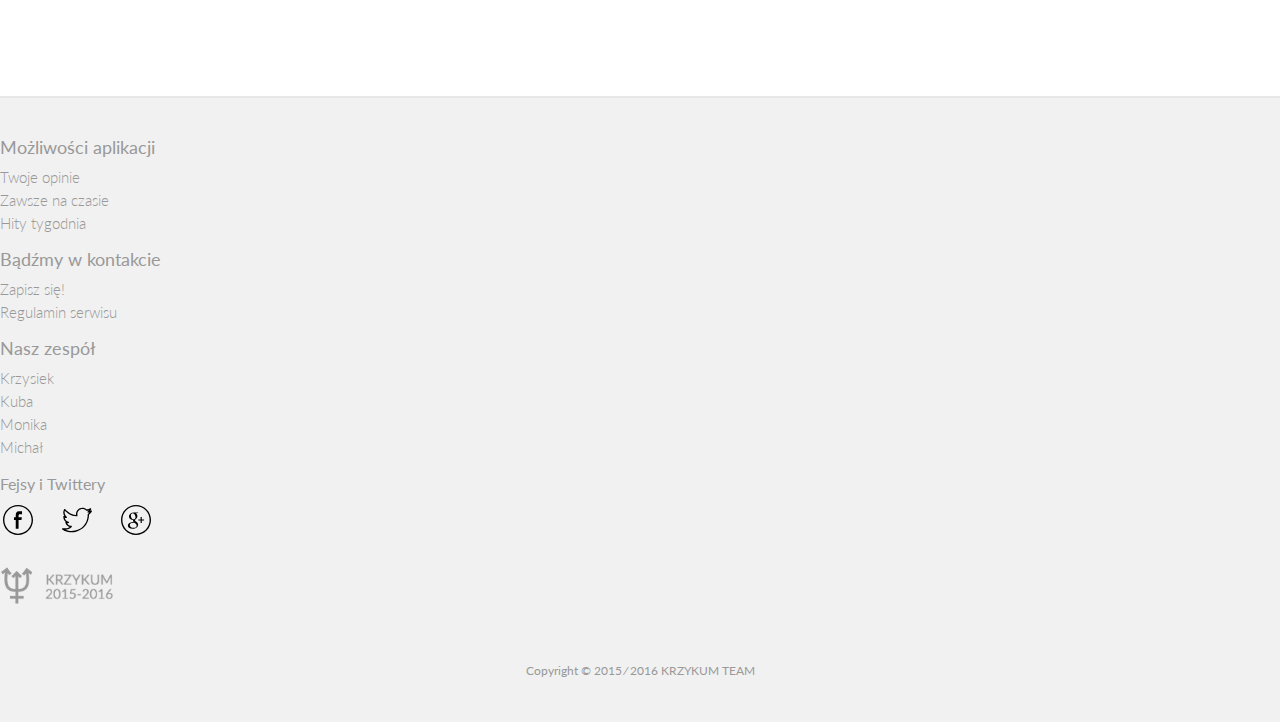
==== commit 10f16fe8: "poprawa responsywnosci na mobile" ====
--- a/index.html
+++ b/index.html
@@ -69,8 +69,7 @@
 
 
 <div id="intro">
-    <figure id="zajawka">
-    </figure>
+    <div id="zajawka"></div>
 </div>
 
 
@@ -264,8 +263,8 @@
                     <li class="headerInFooter"><a href="#naglowek_onas">Nasz zespół</a></li>
                     <li class="contentInFooter"><a href="http://pl.linkedin.com/in/krzysztofOlesinski" target="_blank">Krzysiek</a></li>
                     <li class="contentInFooter"><a href="http://pl.linkedin.com/in/klosjakub" target="_blank">Kuba</a></li>
-                    <li class="contentInFooter"><a href="https://www.facebook.com/profile.php?id=100004445347499&fref=ts">Monika</a></li>
-                    <li class="contentInFooter"><a href="https://www.linkedin.com/profile/view?id=AAIAAAygx9MB-_9-2G94Q6ASV17_F0GzF3o6Sfs&trk=nav_responsive_tab_profile" target="_blank">Michał</a></li>
+                    <li class="contentInFooter"><a href="https://www.facebook.com/profile.php?id=100004445347499&fref=ts" target="_blank">Monika</a></li>
+                    <li class="contentInFooter"><a href="https://pl.linkedin.com/in/jankowskimichaljerzy" target="_blank">Michał</a></li>
                 </ul>
             </div>
             <div class="footerAboutUs col-xs-1 col-xs-offset-0 col-sm-1 col-sm-offset-0 col-md-1 col-md-offset-0 col-lg-1 col-lg-offset-0">
--- a/css/stylesheet.css
+++ b/css/stylesheet.css
@@ -1,7 +1,9 @@
-body {
+html, body {
     margin: 0;
     padding: 0;
-    background-color: #fbfdff;
+    max-width: 100%;
+    overflow-x: hidden;
+    background-color: #ffffff;
     font-family: 'Lato', sans-serif;
 }
 
--- a/css/menu.css
+++ b/css/menu.css
@@ -5,7 +5,7 @@
     width: 100%;
     opacity: 1;
     z-index: 100;
-    box-shadow: 0 3px 5px rgba(100, 100, 100, 0.49);
+    box-shadow: 0 0 5px rgba(100, 100, 100, 0.49);
 }
 
 .navbarContent {
@@ -55,10 +55,11 @@
 
 ul.navButtons li a:hover,
 ul.navButtons li.active a {
-    color: black;
+    color: #1b1a2d;
+    opacity: 0.95;
     padding-bottom: 5px;
-    border-bottom: 2px solid black;
-    text-shadow: 1px 0 #000000;
+    border-bottom: 2px solid #1b1a2d;
+    text-shadow: 0.5px 0 #1b1a2d;
     background-color: transparent;
 }
 
--- a/css/intro.css
+++ b/css/intro.css
@@ -1,30 +1,20 @@
-#intro{
-    background:url(../images/panorama_gdanska.jpg) 0 70px no-repeat fixed;
-    background-size: 1900px 370px;
-    height: 370px;
+#intro {
+    background:url(../images/panorama_gdanska.jpg) no-repeat fixed;
+    background-position: center center;
+    height: 470px;
     margin: 0 0 70px 0;
     padding: 0;
     position: relative;
     top: 70px;
-    box-shadow: 0 8px 12px rgba(100, 100, 100, 0.49);
+    box-shadow: 0 0 12px rgba(100, 100, 100, 0.49);
 }
 
-#zajawka {
-    margin: 0;
-    padding: 0;
+@media only screen and (max-width: 768px) {
+    #intro {
+        background: none;
+        height: 0;
+    }
 }
-
-#zajawka p {
-    position: absolute;
-    right: 60px;
-    top: 30px;
-    text-align: right;
-    font-size: 2.5em;
-    font-weight: 400;
-    color: #ffffff;
-    letter-spacing: 1.1px;
-}
-
 
 .opis_zajawki p {
     font-size: 1.4em;
--- a/css/form.css
+++ b/css/form.css
@@ -42,13 +42,13 @@
     width: 300px;
     font-size: 1.5em;
     font-weight: 500;
-    background-color: #212891; /* yellow */
+    background-color: #1b1a2d;
+    opacity: 0.95;
     color: white;
     border: 1px solid #535353; /* grey */
     border-radius: 5px;
     z-index: 10;
-    opacity: 0.8;
-    transition: 3550ms;
+    transition: 2550ms;
 }
 
 
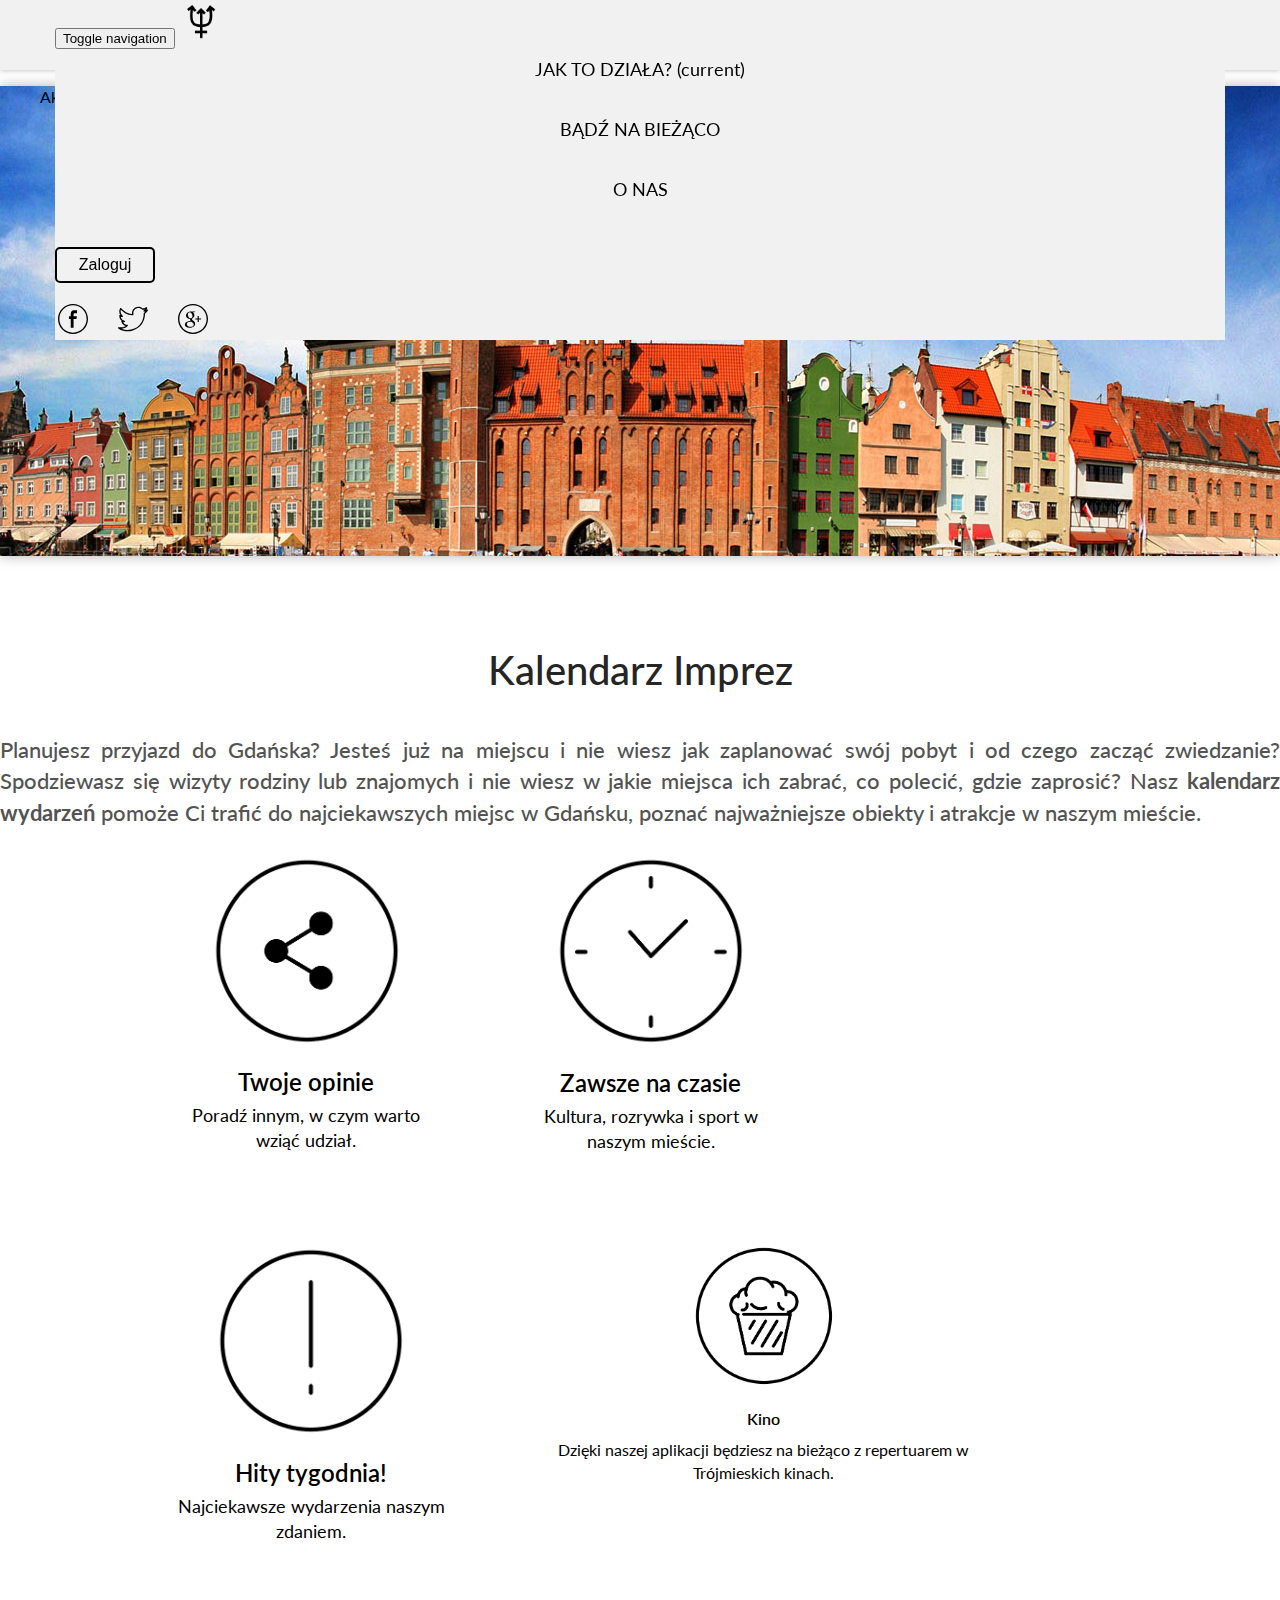
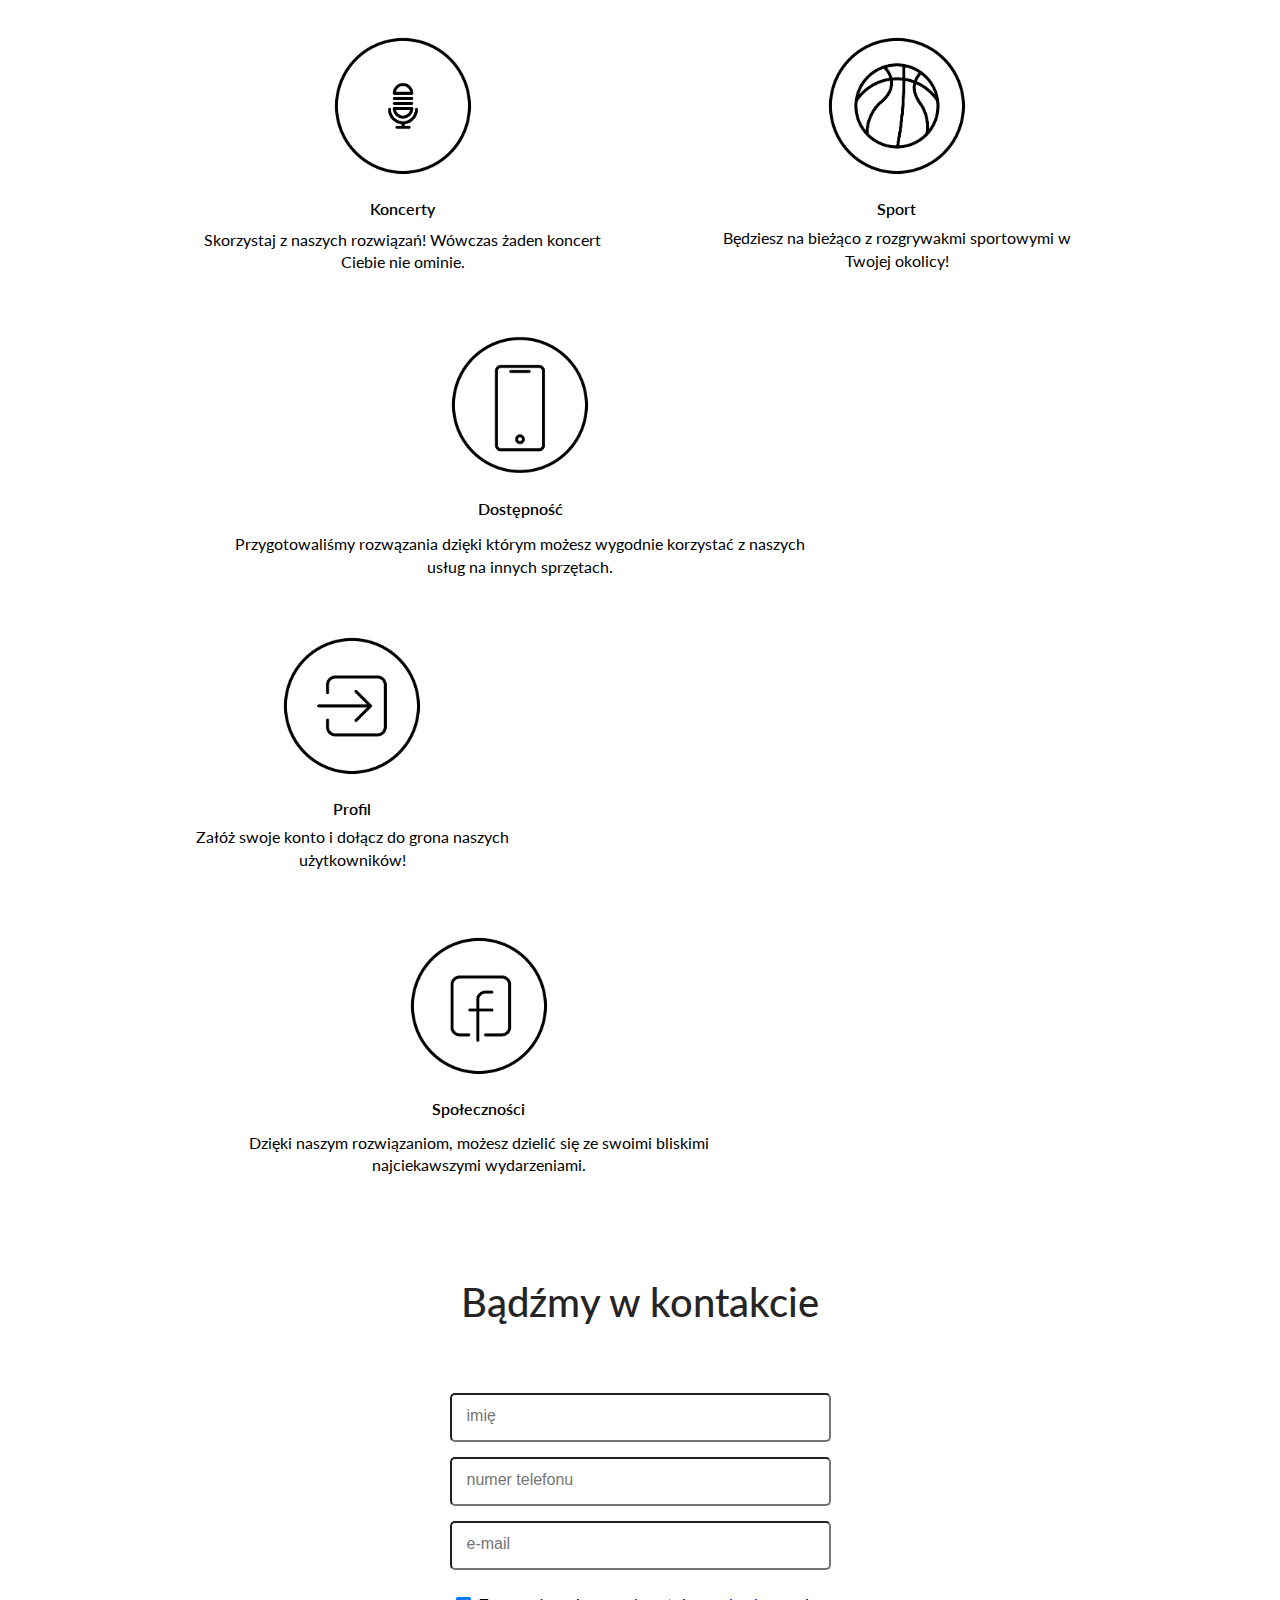
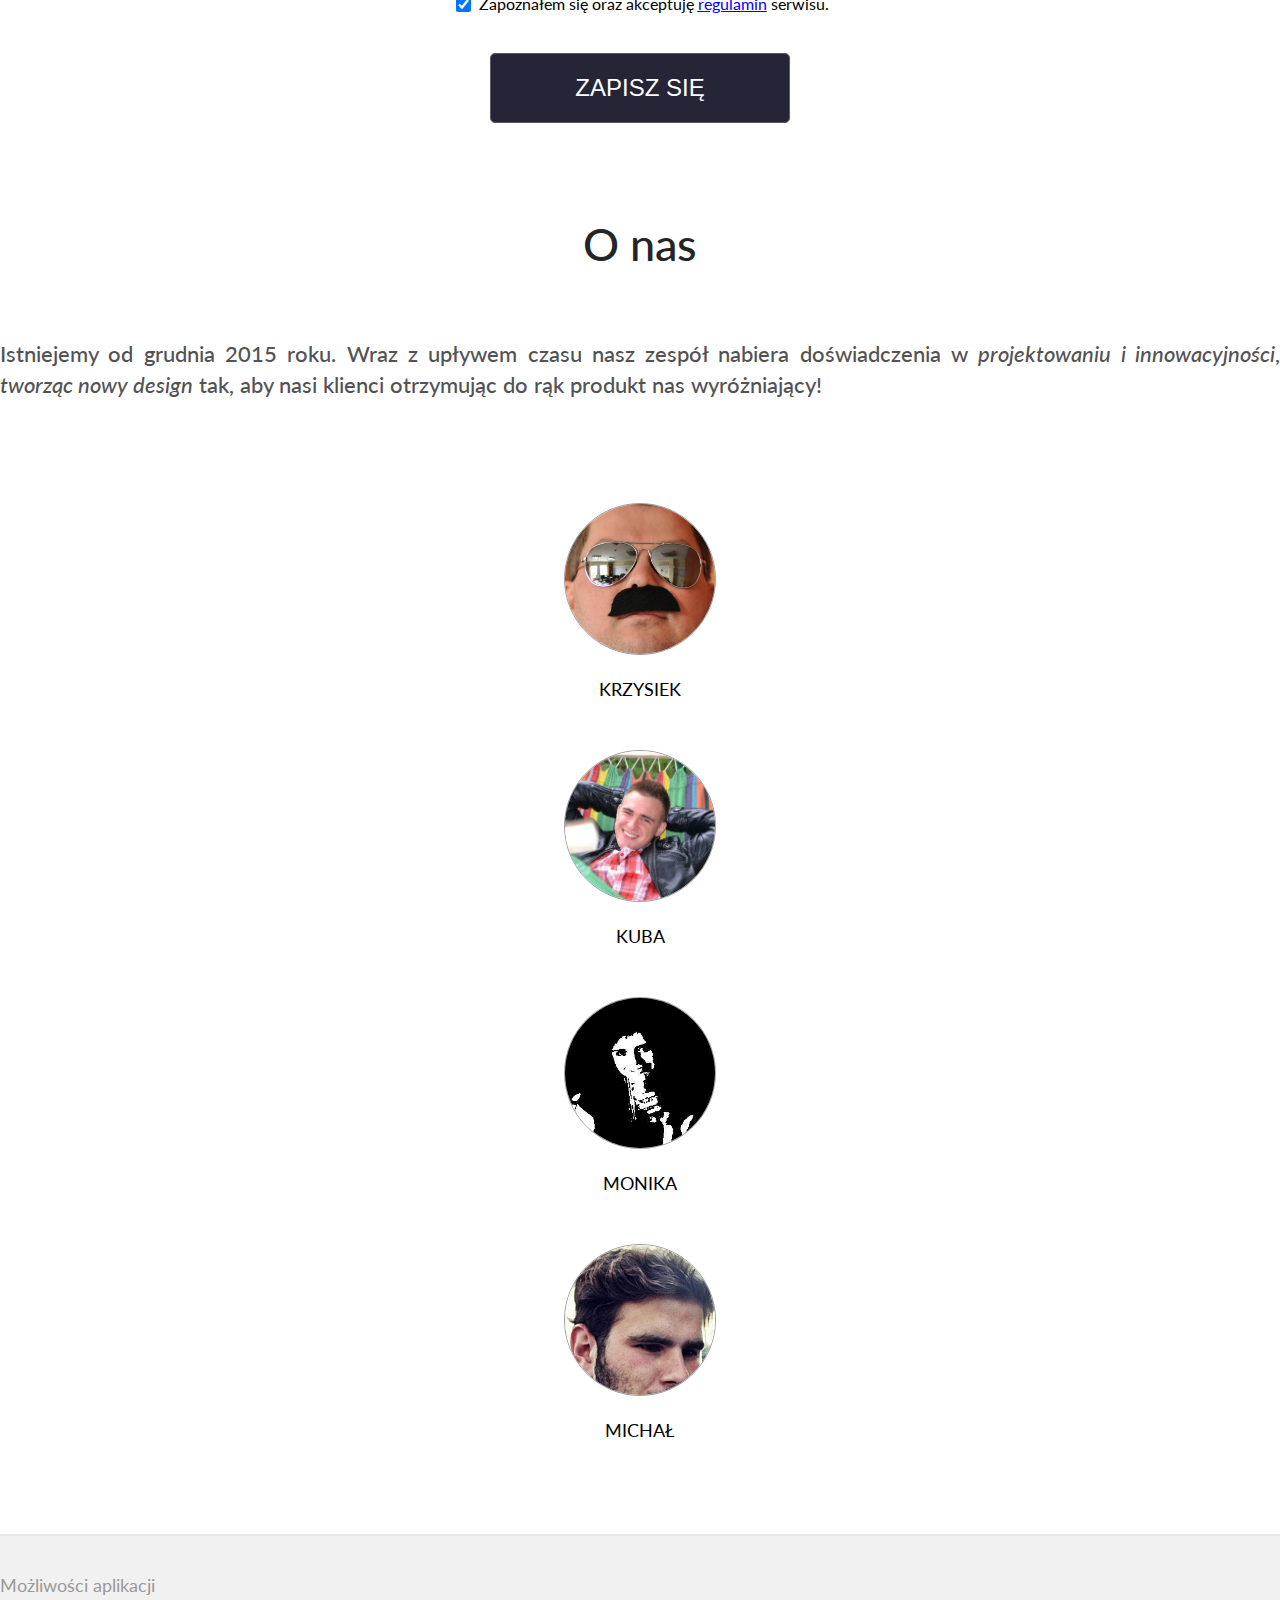
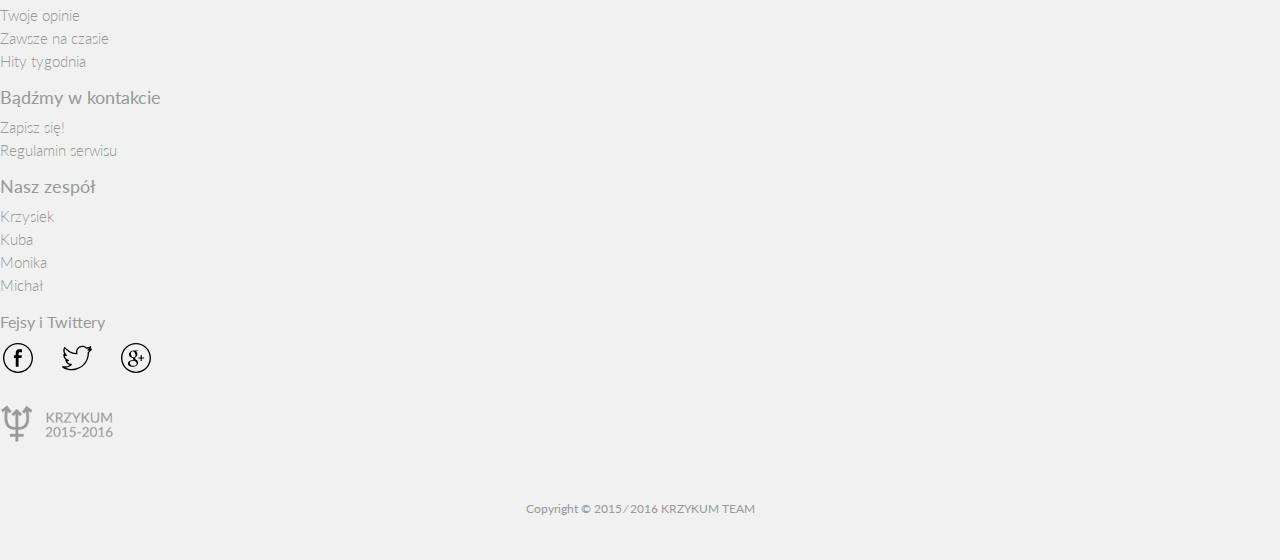
==== commit cb44a97a: "game changes: timer and icons" ====
--- a/index.html
+++ b/index.html
@@ -69,7 +69,9 @@
 
 
 <div id="intro">
-    <div id="zajawka"></div>
+    <figure id="zajawka" class="animate_right">
+        <p>Aktualne wydarzenia w Gdańsku</p>
+    </figure>
 </div>
 
 
@@ -91,16 +93,10 @@
 
 <div class="clear"></div>
 
-<div class="opis_zajawki col-xs-8 col-xs-offset-2 col-sm-8 col-sm-offset-2 col-md-8 col-md-offset-2 col-lg-8 col-lg-offset-2">
-    <h1>Funkcjonalności</h1>
-
-
-</div>
 
 <section class="mainContent row">
     <!-- Oferta serwisu.-->
 
-
     <div class="mainContentFunctions col-xs-8 col-xs-offset-2 col-sm-4 col-sm-offset-0 col-md-4 col-lg-4 ">
         <img src="images/new/share.png" style="width: 200px; height:200px" alt="opinions" class="animate">
 
@@ -162,7 +158,7 @@
         <img src="images/new/log.png">
         </div>
         <h1>Profil</h1>
-        <p>Załóż swoje konto w naszej aplikacji i dołącz do grona naszych szczęśliwych użytkowników!</p><br><br><br>
+        <p>Załóż swoje konto i dołącz do grona naszych użytkowników!</p><br><br><br>
     </div>
     <div class="lowerContentFunctions col-xs-8 col-xs-offset-2 col-sm-6 col-sm-offset-0  col-md-4 col-lg-4">
         <div class="wrapper">
@@ -263,8 +259,8 @@
                     <li class="headerInFooter"><a href="#naglowek_onas">Nasz zespół</a></li>
                     <li class="contentInFooter"><a href="http://pl.linkedin.com/in/krzysztofOlesinski" target="_blank">Krzysiek</a></li>
                     <li class="contentInFooter"><a href="http://pl.linkedin.com/in/klosjakub" target="_blank">Kuba</a></li>
-                    <li class="contentInFooter"><a href="https://www.facebook.com/profile.php?id=100004445347499&fref=ts" target="_blank">Monika</a></li>
-                    <li class="contentInFooter"><a href="https://pl.linkedin.com/in/jankowskimichaljerzy" target="_blank">Michał</a></li>
+                    <li class="contentInFooter"><a href="https://www.facebook.com/profile.php?id=100004445347499&fref=ts">Monika</a></li>
+                    <li class="contentInFooter"><a href="https://www.linkedin.com/profile/view?id=AAIAAAygx9MB-_9-2G94Q6ASV17_F0GzF3o6Sfs&trk=nav_responsive_tab_profile" target="_blank">Michał</a></li>
                 </ul>
             </div>
             <div class="footerAboutUs col-xs-1 col-xs-offset-0 col-sm-1 col-sm-offset-0 col-md-1 col-md-offset-0 col-lg-1 col-lg-offset-0">
@@ -368,7 +364,7 @@
             </ul>
         </div>
         <div class="timer"></div>
-        <div class="game-over">Koniec gry</div>
+        <div class="game-over">KONIEC GRY</div>
     </div>
 
 
--- a/css/calendar.css
+++ b/css/calendar.css
@@ -71,10 +71,10 @@
 
 .gameContent ul li img {
     height: 90%;
-    display: inline-block;
     margin: auto;
     text-align: center;
-    margin-left: 50px;
+    float: right;
+    padding-top: 3px;
 }
 
 .month {
@@ -100,8 +100,8 @@
 .game-over {
     display: none;
     width: 150px;
-    height: 36px;
-    font-size: 1em;
+    height: 56px;
+    font-size: 1.5em;
     font-weight: 300;
     background-color: #1b1a2d;
     color: #fbfdff;
@@ -112,5 +112,6 @@
     margin: auto;
     margin-top: 40px;
     vertical-align: middle;
-    padding-top: 7px;
+    padding-top: 10px;
+    cursor: pointer;
 }
--- a/css/game.css
+++ b/css/game.css
@@ -49,8 +49,8 @@
 }
 
 .game-button {
-    font-size:1em;
-    height:36px;
+    font-size:1.5em;
+    height:56px;
     border-radius: 5px;
     border: 2px solid white;
     background-color: #1b1a2d;
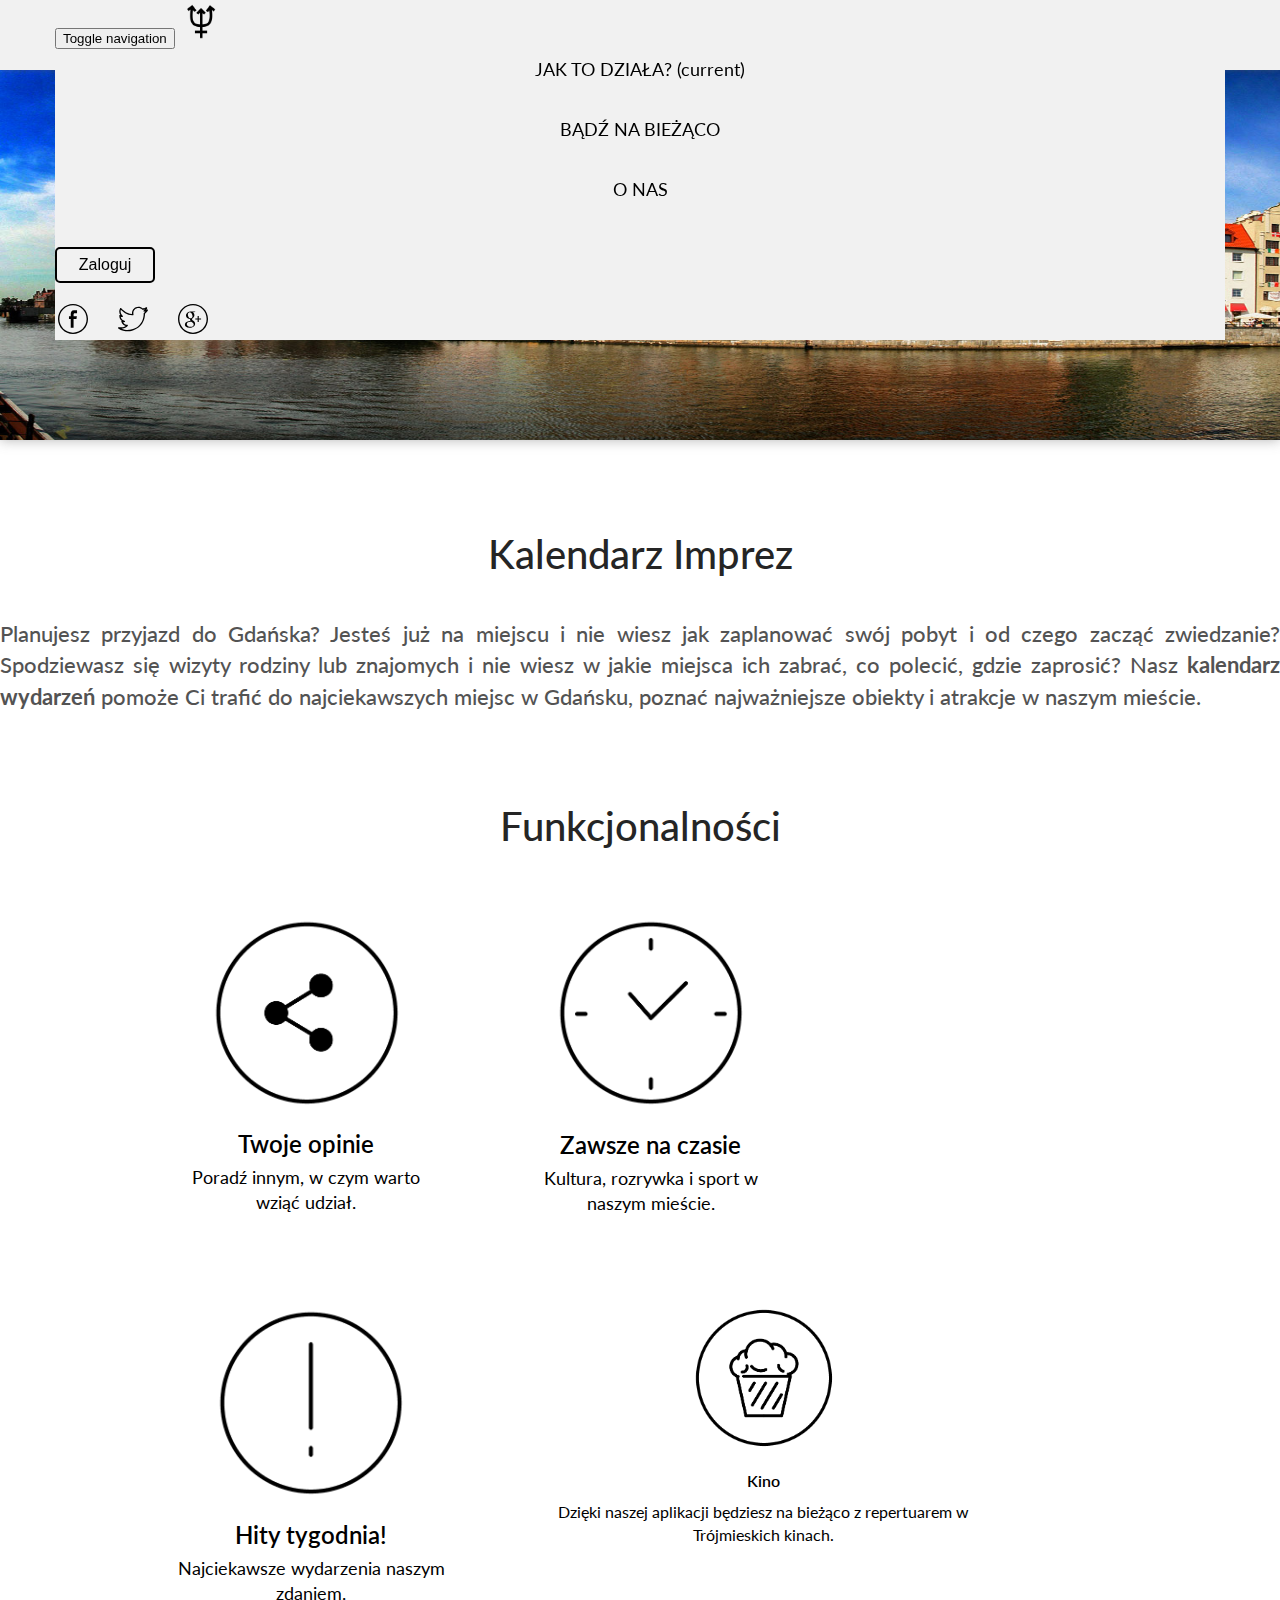
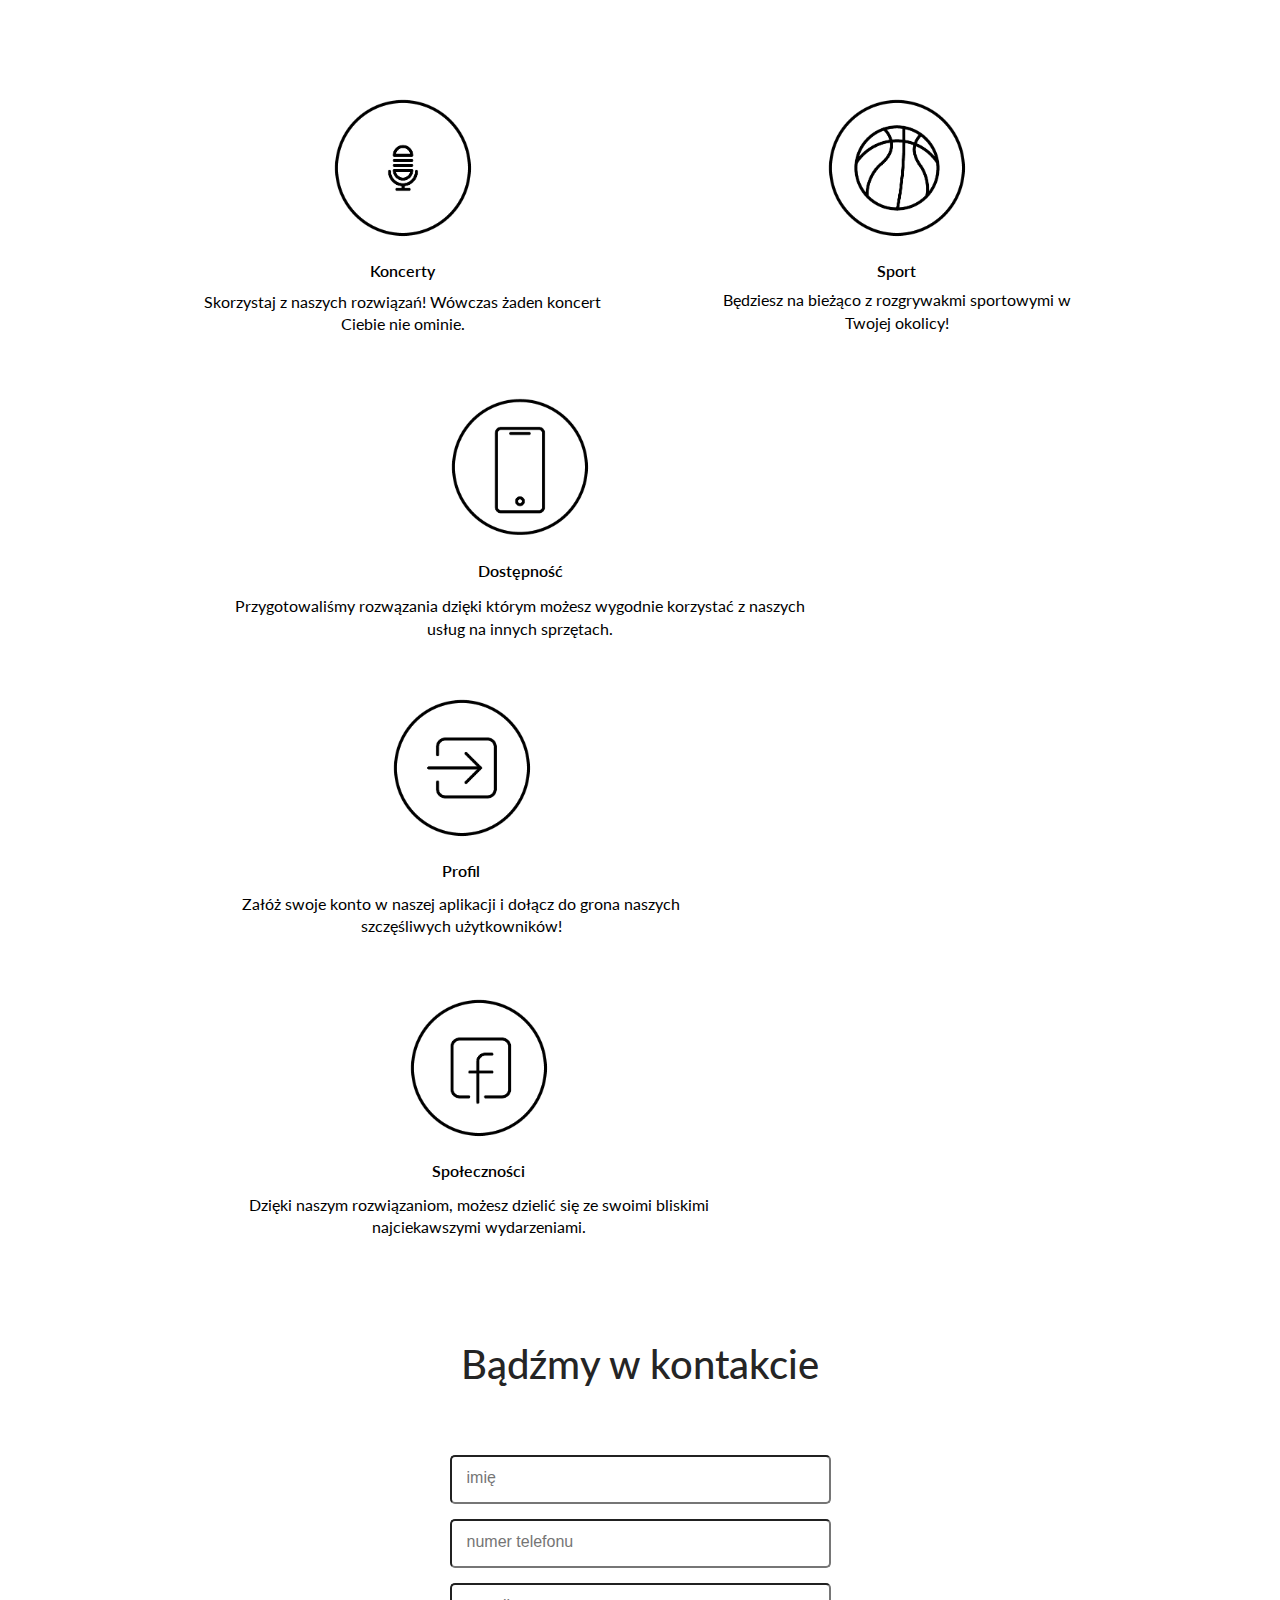
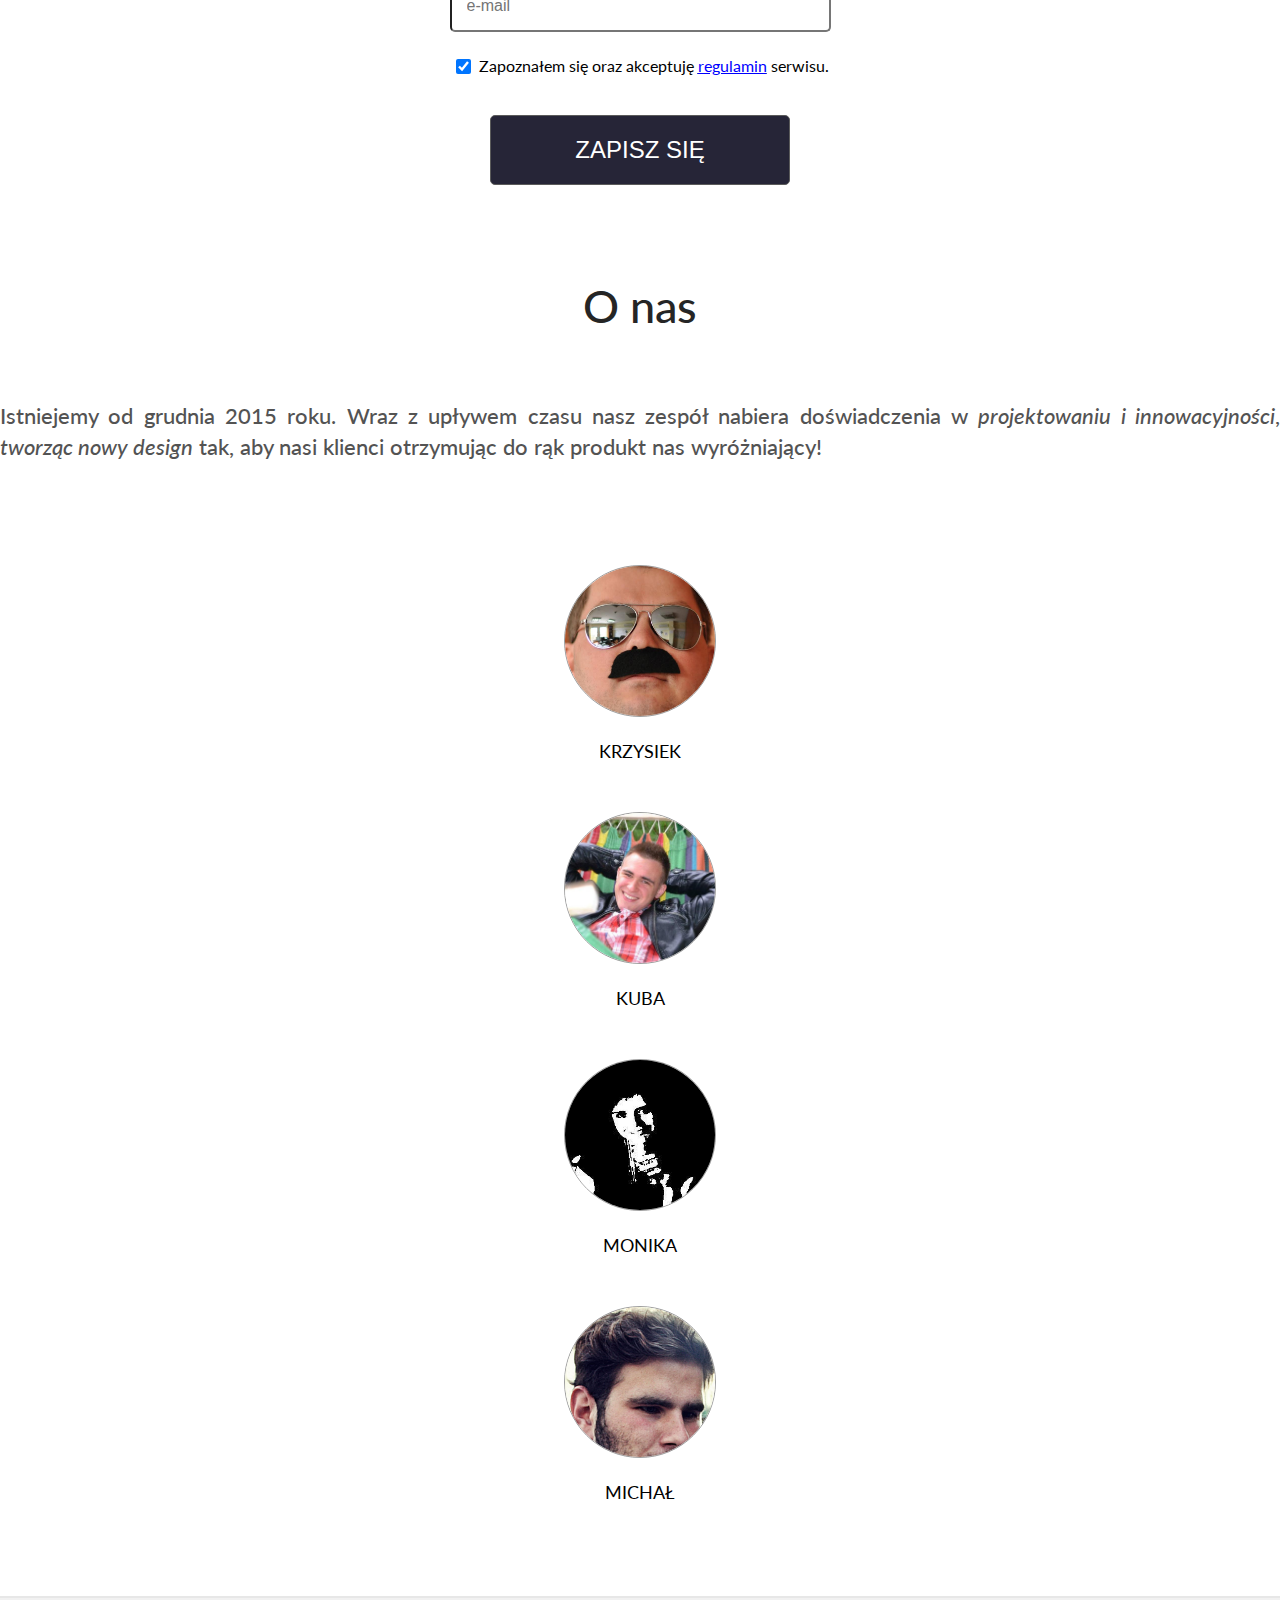
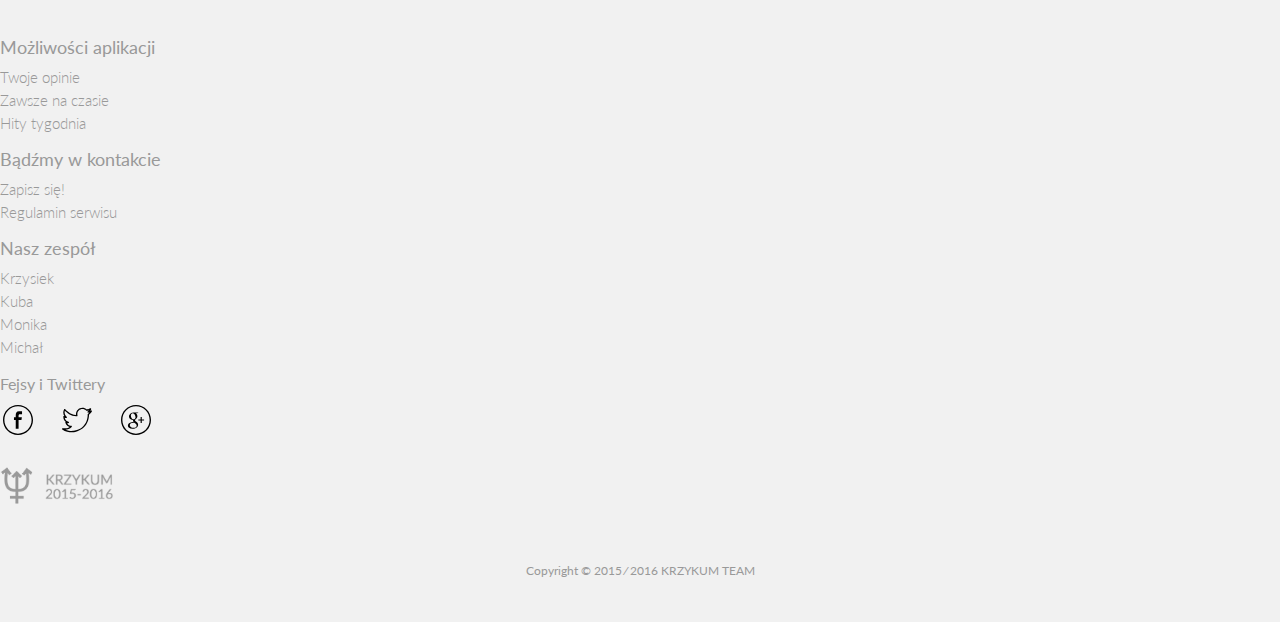
==== commit 7efd8a3f: "Merge branch 'develop' into feature/poprawki" ====
--- a/index.html
+++ b/index.html
@@ -69,9 +69,7 @@
 
 
 <div id="intro">
-    <figure id="zajawka" class="animate_right">
-        <p>Aktualne wydarzenia w Gdańsku</p>
-    </figure>
+    <div id="zajawka"></div>
 </div>
 
 
@@ -93,10 +91,16 @@
 
 <div class="clear"></div>
 
+<div class="opis_zajawki col-xs-8 col-xs-offset-2 col-sm-8 col-sm-offset-2 col-md-8 col-md-offset-2 col-lg-8 col-lg-offset-2">
+    <h1>Funkcjonalności</h1>
+
+
+</div>
 
 <section class="mainContent row">
     <!-- Oferta serwisu.-->
 
+
     <div class="mainContentFunctions col-xs-8 col-xs-offset-2 col-sm-4 col-sm-offset-0 col-md-4 col-lg-4 ">
         <img src="images/new/share.png" style="width: 200px; height:200px" alt="opinions" class="animate">
 
@@ -158,7 +162,7 @@
         <img src="images/new/log.png">
         </div>
         <h1>Profil</h1>
-        <p>Załóż swoje konto i dołącz do grona naszych użytkowników!</p><br><br><br>
+        <p>Załóż swoje konto w naszej aplikacji i dołącz do grona naszych szczęśliwych użytkowników!</p><br><br><br>
     </div>
     <div class="lowerContentFunctions col-xs-8 col-xs-offset-2 col-sm-6 col-sm-offset-0  col-md-4 col-lg-4">
         <div class="wrapper">
@@ -259,8 +263,8 @@
                     <li class="headerInFooter"><a href="#naglowek_onas">Nasz zespół</a></li>
                     <li class="contentInFooter"><a href="http://pl.linkedin.com/in/krzysztofOlesinski" target="_blank">Krzysiek</a></li>
                     <li class="contentInFooter"><a href="http://pl.linkedin.com/in/klosjakub" target="_blank">Kuba</a></li>
-                    <li class="contentInFooter"><a href="https://www.facebook.com/profile.php?id=100004445347499&fref=ts">Monika</a></li>
-                    <li class="contentInFooter"><a href="https://www.linkedin.com/profile/view?id=AAIAAAygx9MB-_9-2G94Q6ASV17_F0GzF3o6Sfs&trk=nav_responsive_tab_profile" target="_blank">Michał</a></li>
+                    <li class="contentInFooter"><a href="https://www.facebook.com/profile.php?id=100004445347499&fref=ts" target="_blank">Monika</a></li>
+                    <li class="contentInFooter"><a href="https://pl.linkedin.com/in/jankowskimichaljerzy" target="_blank">Michał</a></li>
                 </ul>
             </div>
             <div class="footerAboutUs col-xs-1 col-xs-offset-0 col-sm-1 col-sm-offset-0 col-md-1 col-md-offset-0 col-lg-1 col-lg-offset-0">
--- a/css/intro.css
+++ b/css/intro.css
@@ -1,7 +1,7 @@
 #intro {
-    background:url(../images/panorama_gdanska.jpg) no-repeat fixed;
-    background-position: center center;
-    height: 470px;
+    background:url(../images/panorama_gdanska.jpg) 0 70px no-repeat fixed;
+    background-size: 1900px 370px;
+    height: 370px;
     margin: 0 0 70px 0;
     padding: 0;
     position: relative;
--- a/css/game.css
+++ b/css/game.css
@@ -64,3 +64,14 @@
     display: block;
     color: #FAFAFA;
  }
+
+@keyframes animation {
+    from { transform:scale(100.100) ;}
+    to { transform:scale(1.1) ;}
+}
+
+.gameIcon {
+    animation-name: animation;
+    animation-duration: 0.5s ;
+    animation-timing-function: ease-out;
+}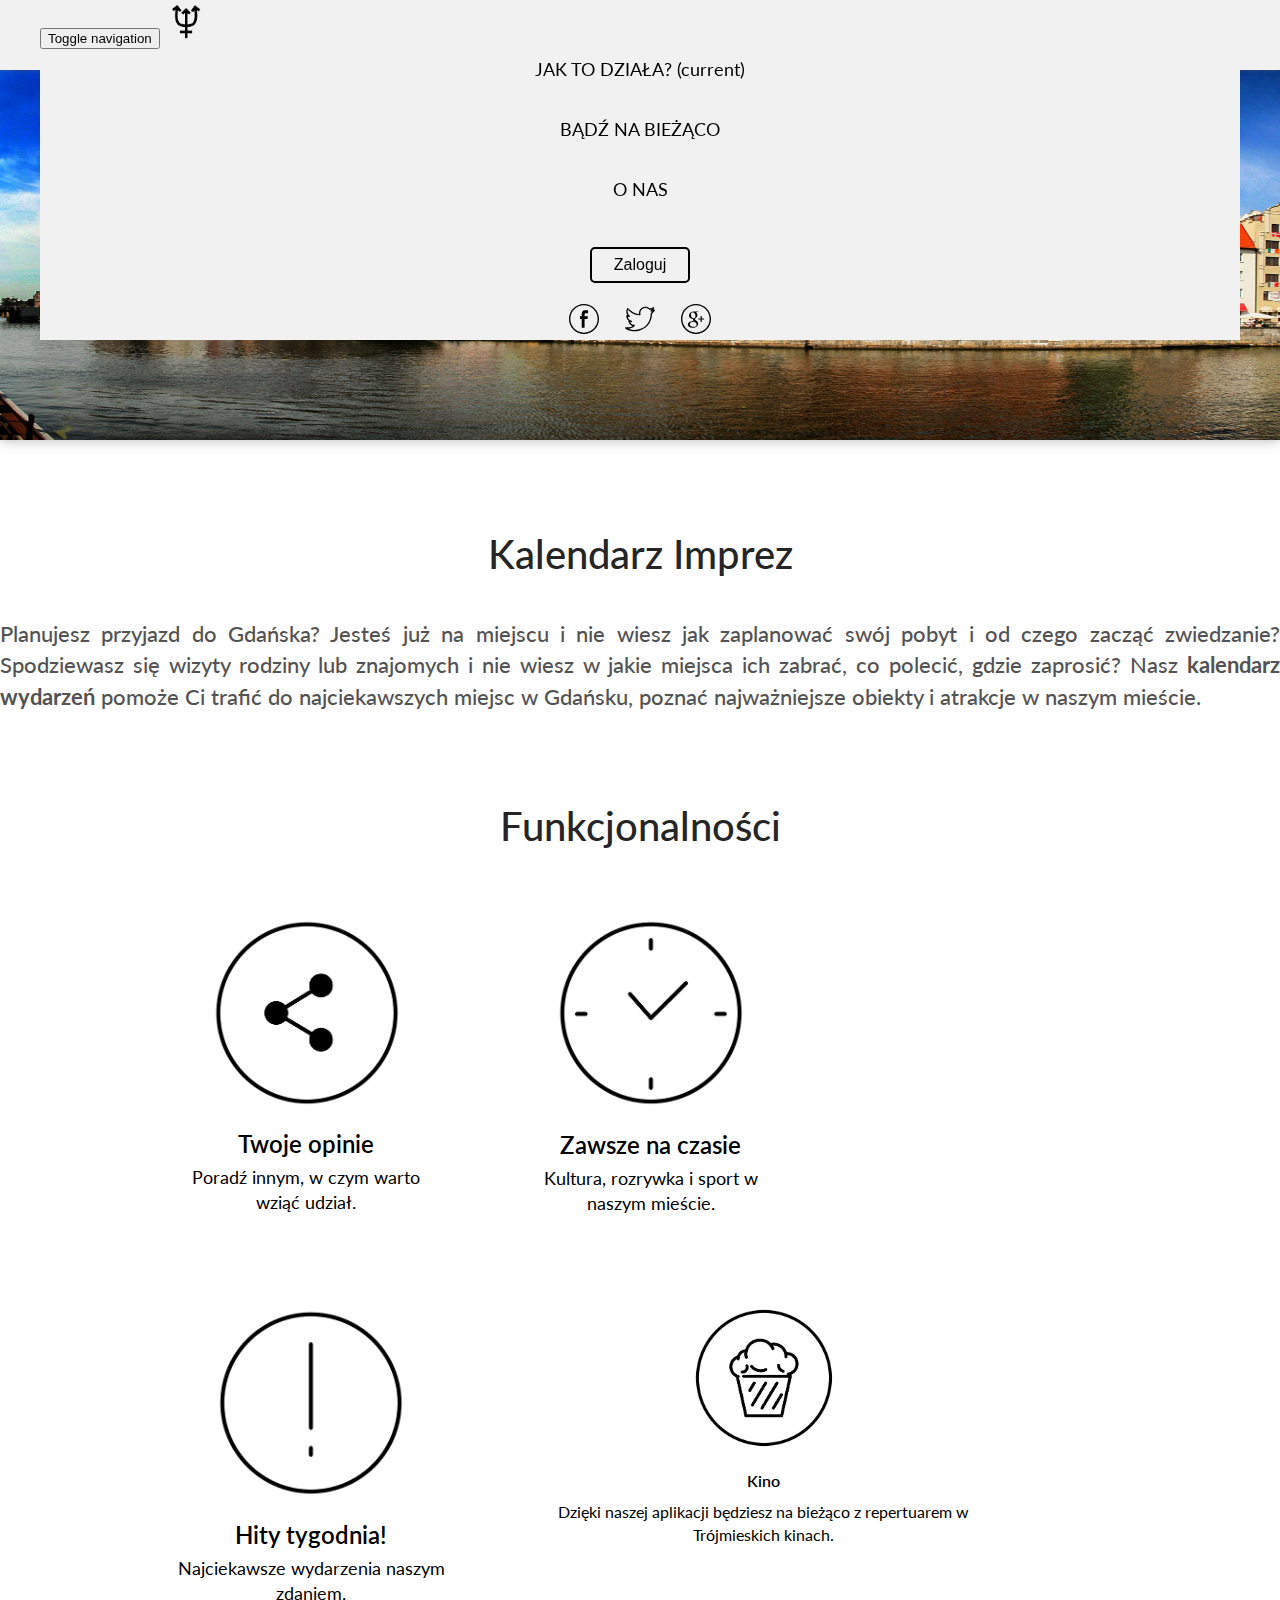
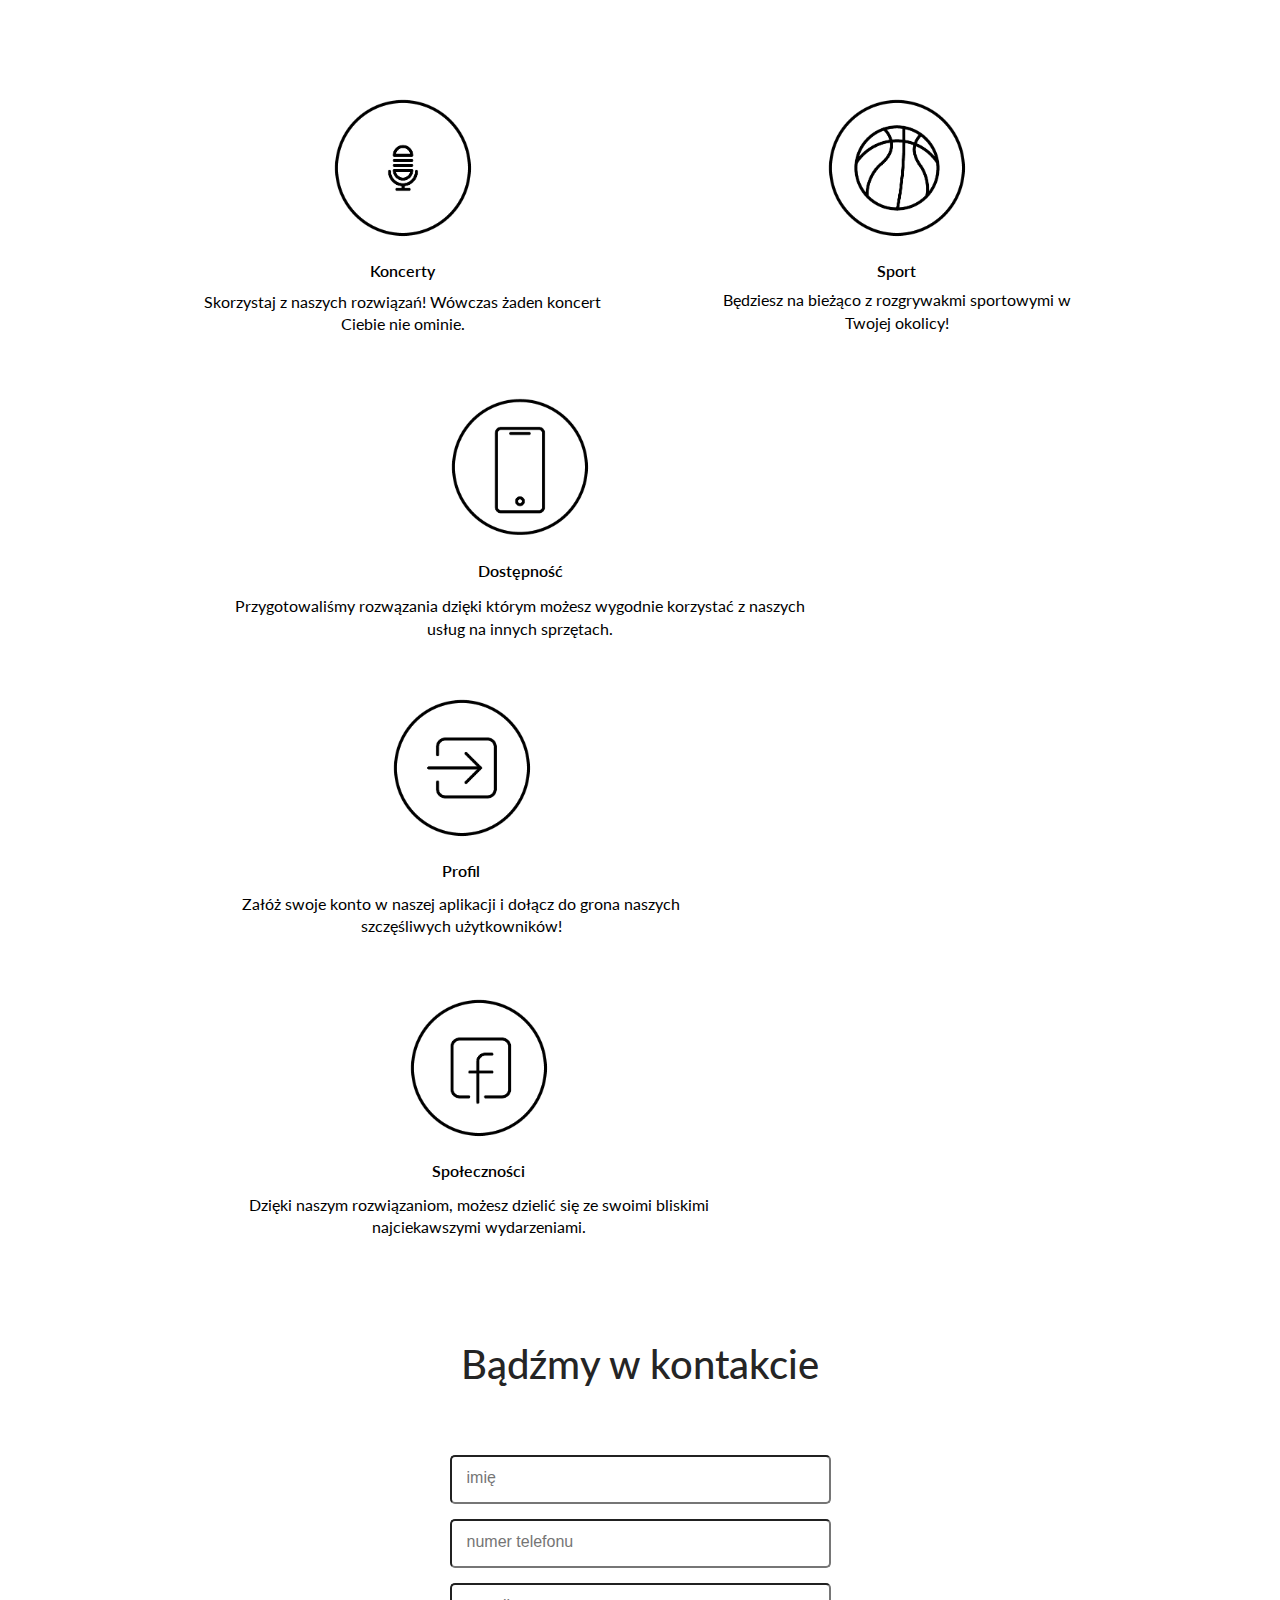
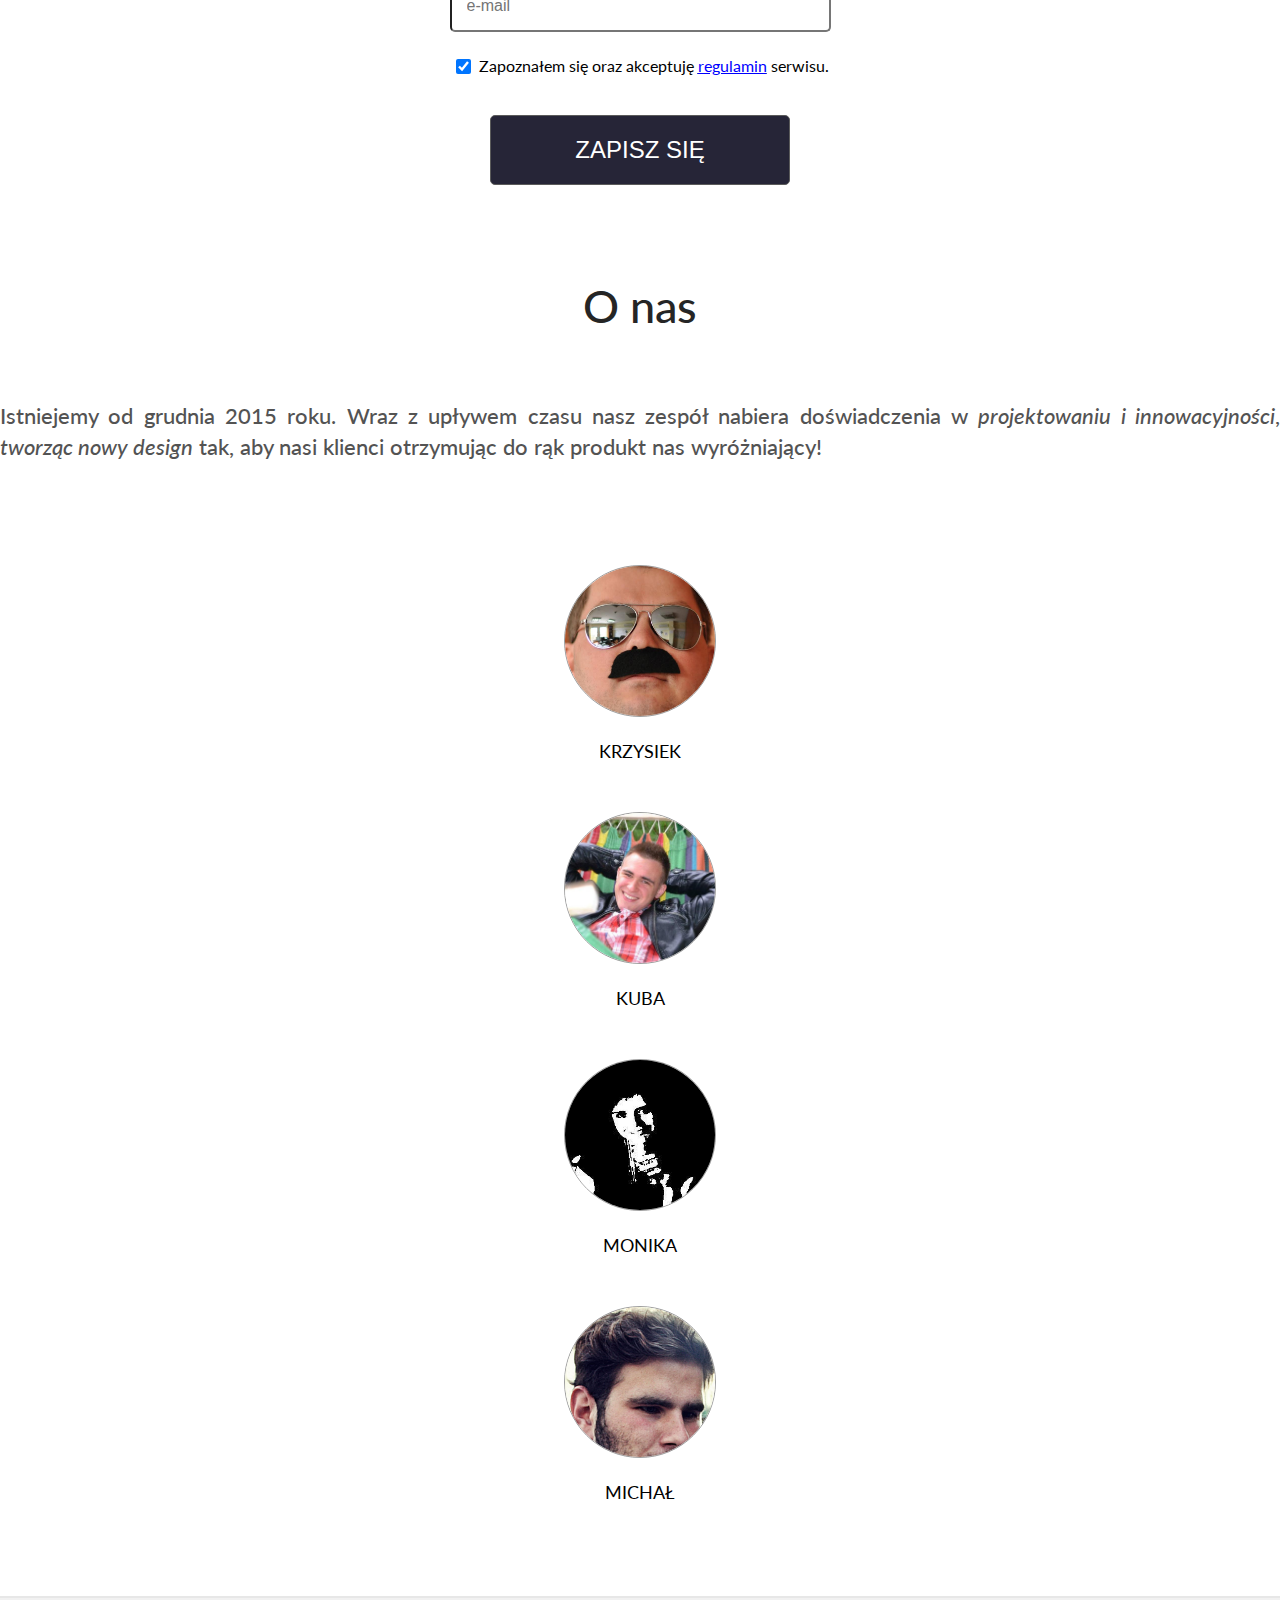
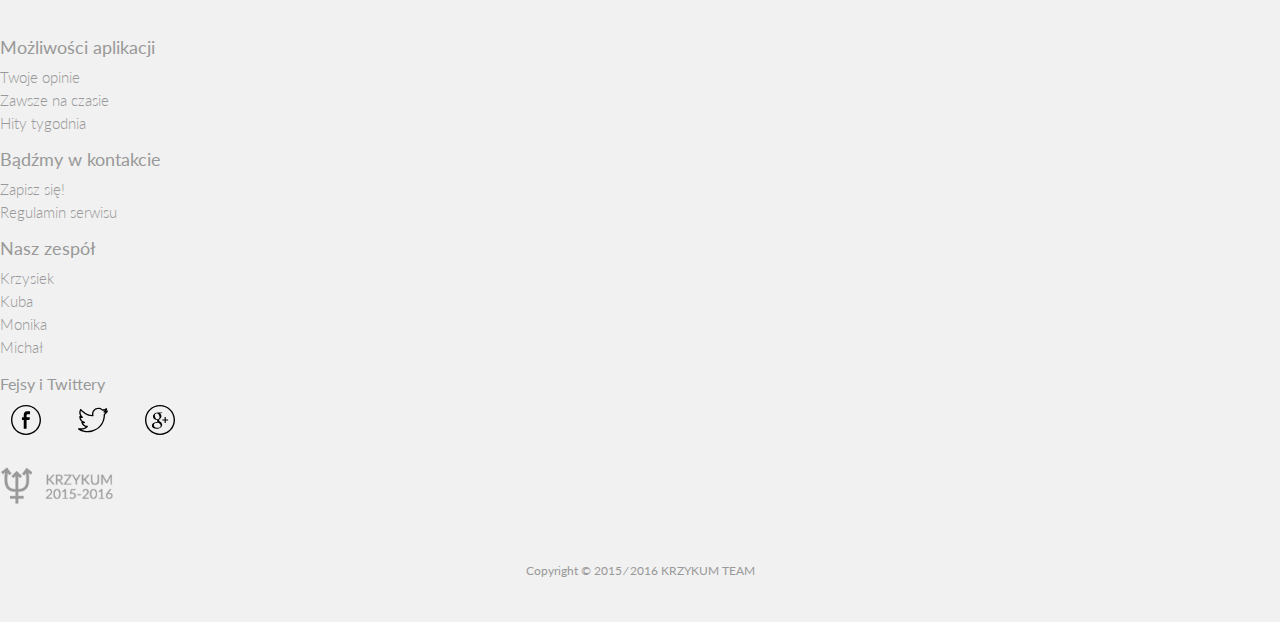
==== commit 3fea9f44: "elementy menu na siebie nie nachodza przy przeskoku z md-device na sm-device" ====
--- a/index.html
+++ b/index.html
@@ -53,7 +53,6 @@
                 <li><a href="#header_anchor">BĄDŹ NA BIEŻĄCO</a></li>
                 <li><a href="#naglowek_onas">O NAS</a></li>
             </ul>
-
             <div class="formButtonInMenu navbar-right">
                 <button type="button">Zaloguj</button>
             </div>
--- a/css/menu.css
+++ b/css/menu.css
@@ -9,7 +9,7 @@
 }
 
 .navbarContent {
-    max-width: 1170px;
+    max-width: 1200px;
     margin: auto;
     height: 70px;
 }
@@ -64,8 +64,8 @@
 }
 
 .socialIconsInNavBar {
-    display: inline-block;
-    padding-right: 20px;
+    display: block;
+    text-align: center;
 }
 
 .socialIcon {
@@ -73,25 +73,32 @@
     width: 36px;
     transition: background-size 0.3s;
     display: inline-block;
-    margin-right: 20px;
     margin-top: 18px;
     background-size: 30px 30px;
-    background-position: center center;
+    background-position: center;
     background-repeat: no-repeat;
 }
 
 .socialIcon:hover {
-    background-size: 36px 36px;
+    background-size: 35px 35px;
 }
 
 .socialIcon-fb {
     background-image: url("../images/fb.svg");
+    margin-right: 8px;
+    margin-left: 8px;
 }
 .socialIcon-twitter {
-    background-image: url("../images/tw.svg");}
+    background-image: url("../images/tw.svg");
+    margin-right: 8px;
+    margin-left: 8px;
+}
+
 
 .socialIcon-google {
     background-image: url("../images/gg.svg");
+    margin-right: 8px;
+    margin-left: 8px;
 }
 
 .narrowingMenu {
@@ -107,10 +114,17 @@
     transition: height 0.5s ease, margin-top 0.5s ease, padding-top 0.5s ease;
 }
 
+.formButtonInMenu {
+    display: block;
+    text-align: center;
+    /*margin-left: 20px;*/
+    /*margin-right: 20px;*/
+}
+
 .formButtonInMenu button {
     height: 36px;
     width: 100px;
-    margin: 18px auto 0;
+    margin-top: 18px;
     font-size: 1em;
     font-weight: 500;
     color: black;
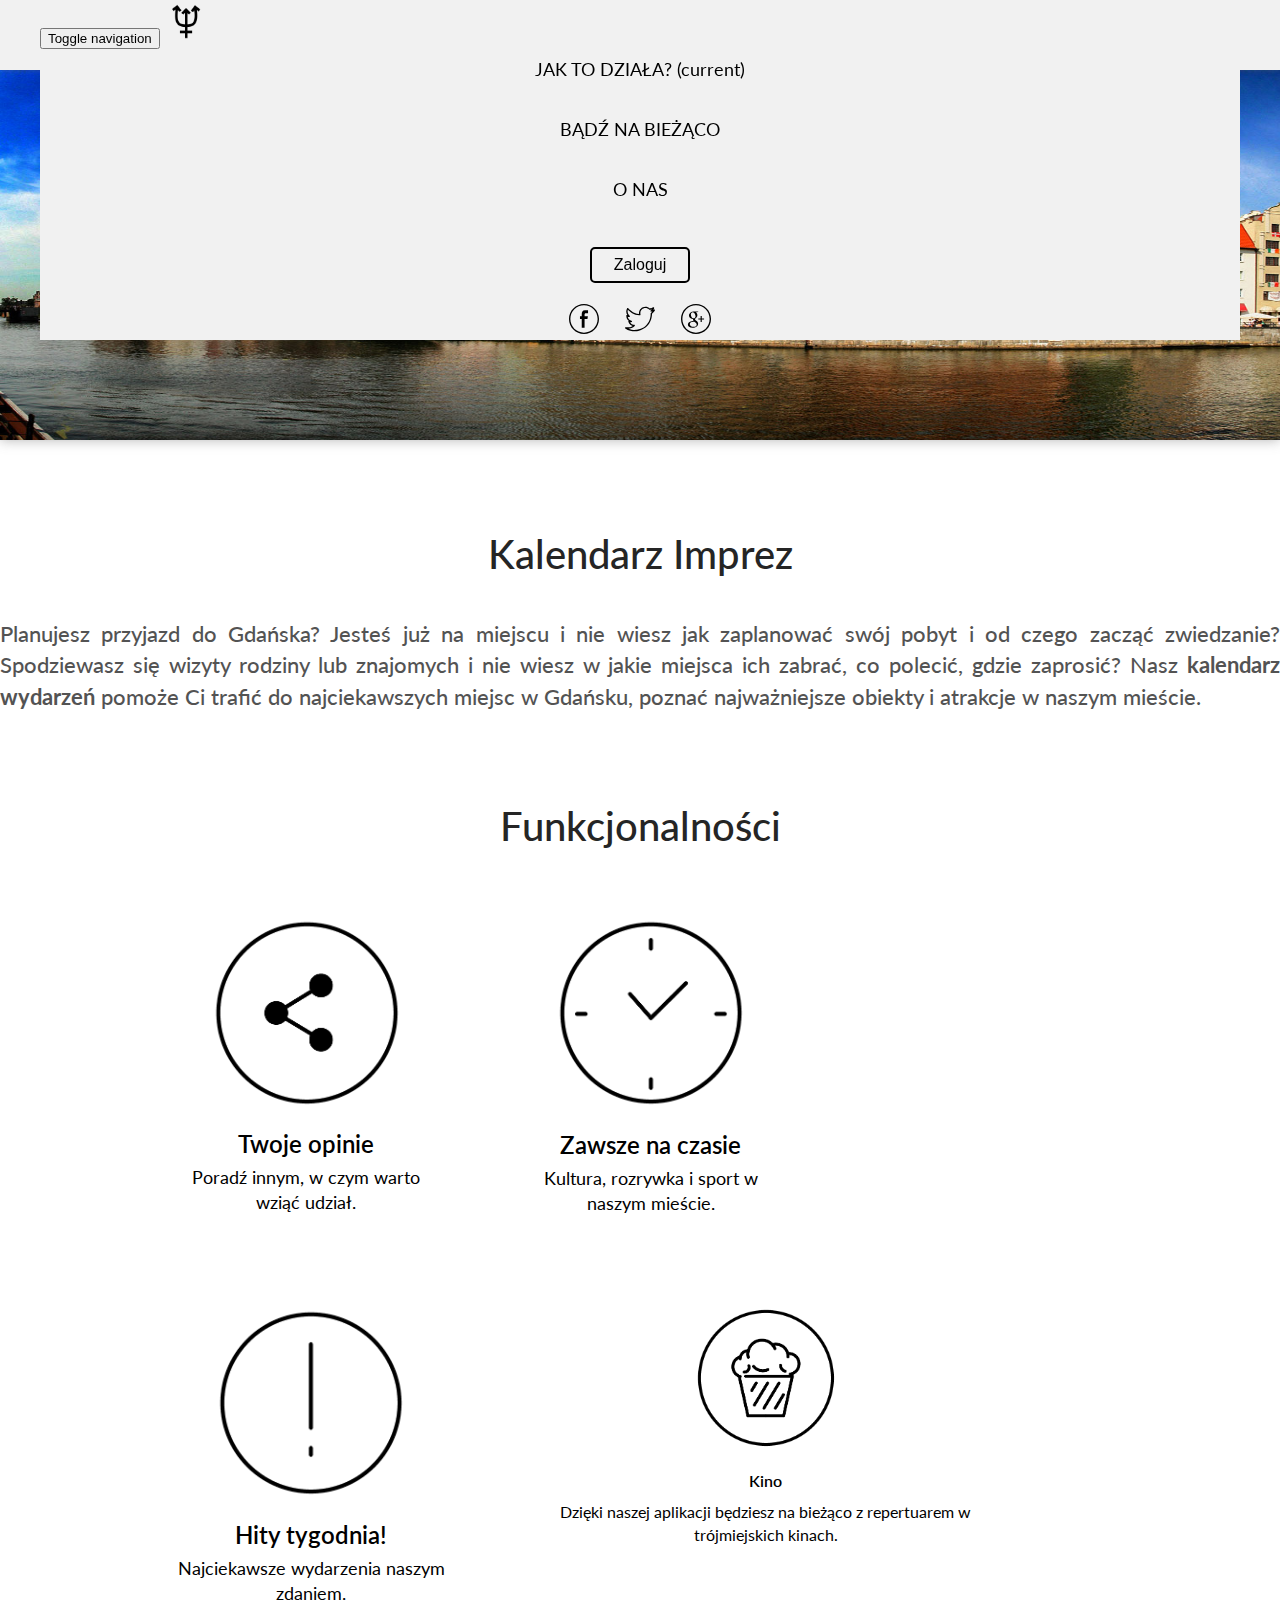
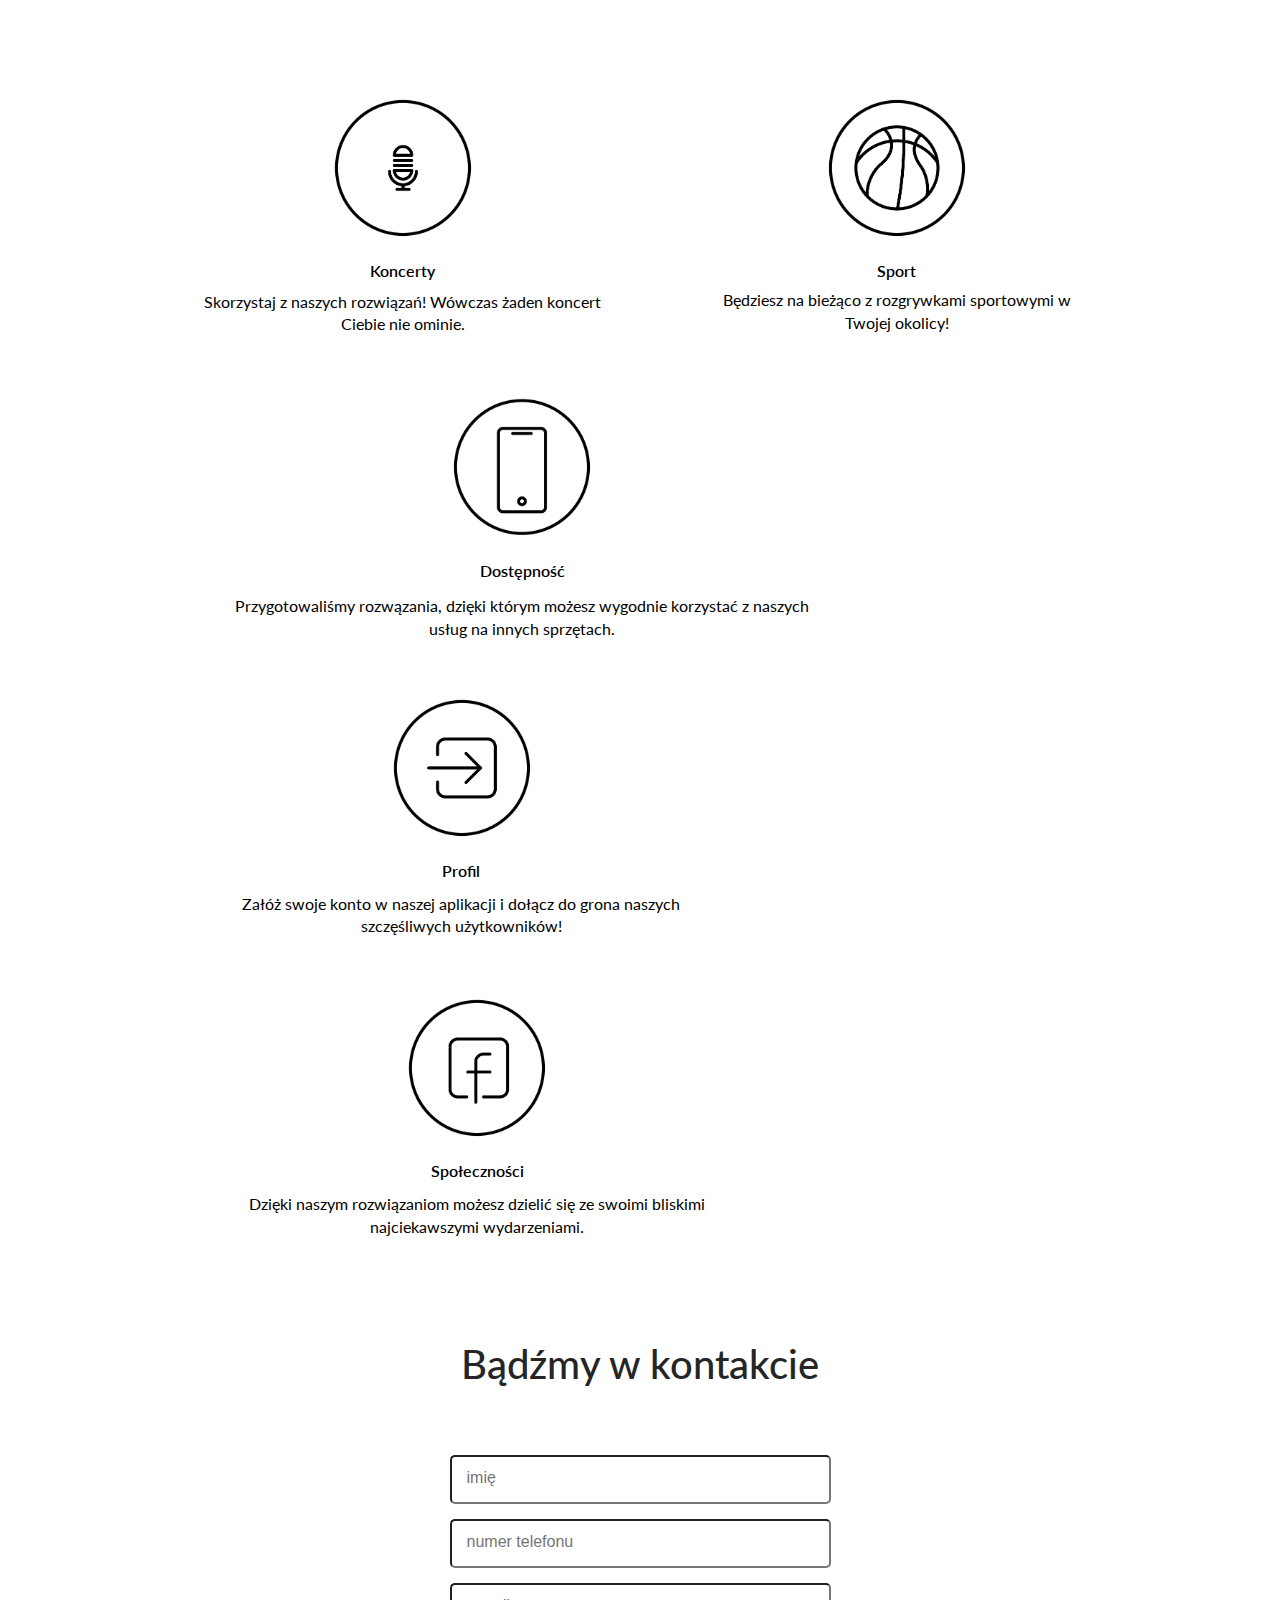
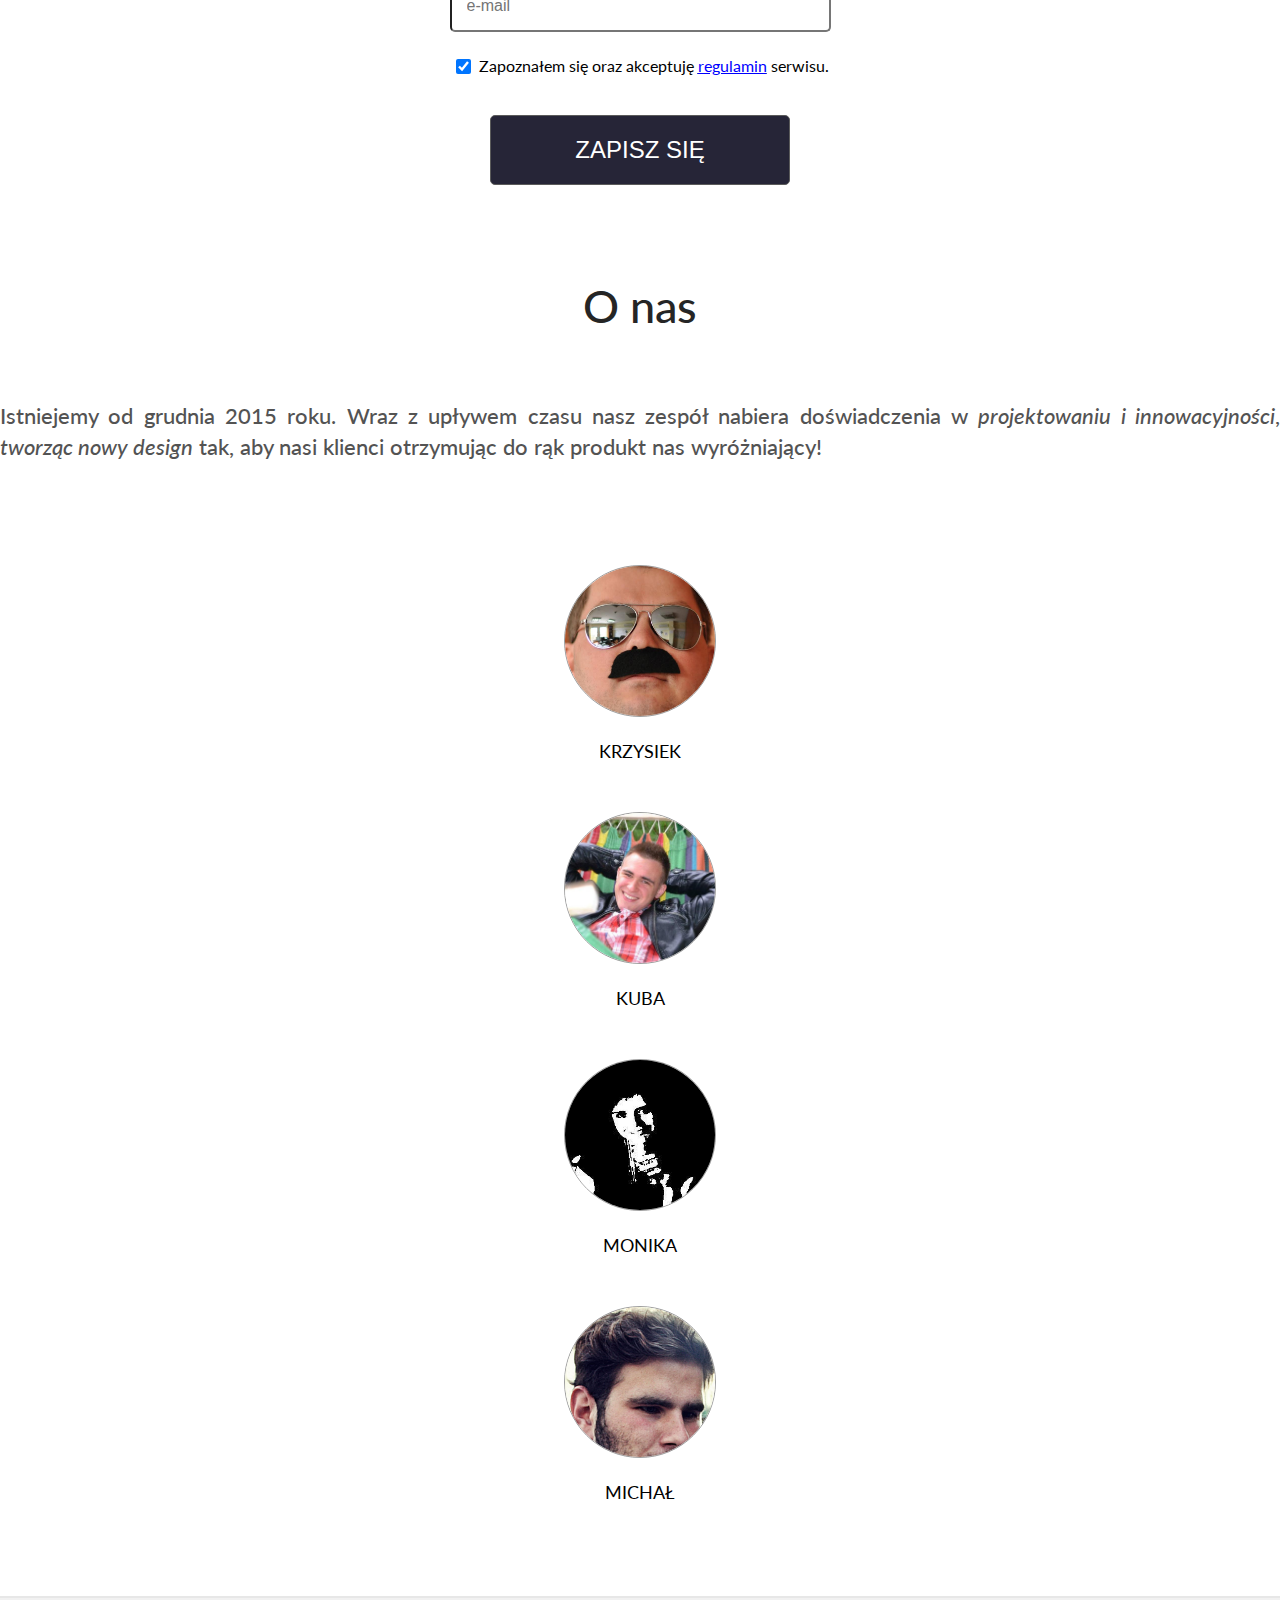
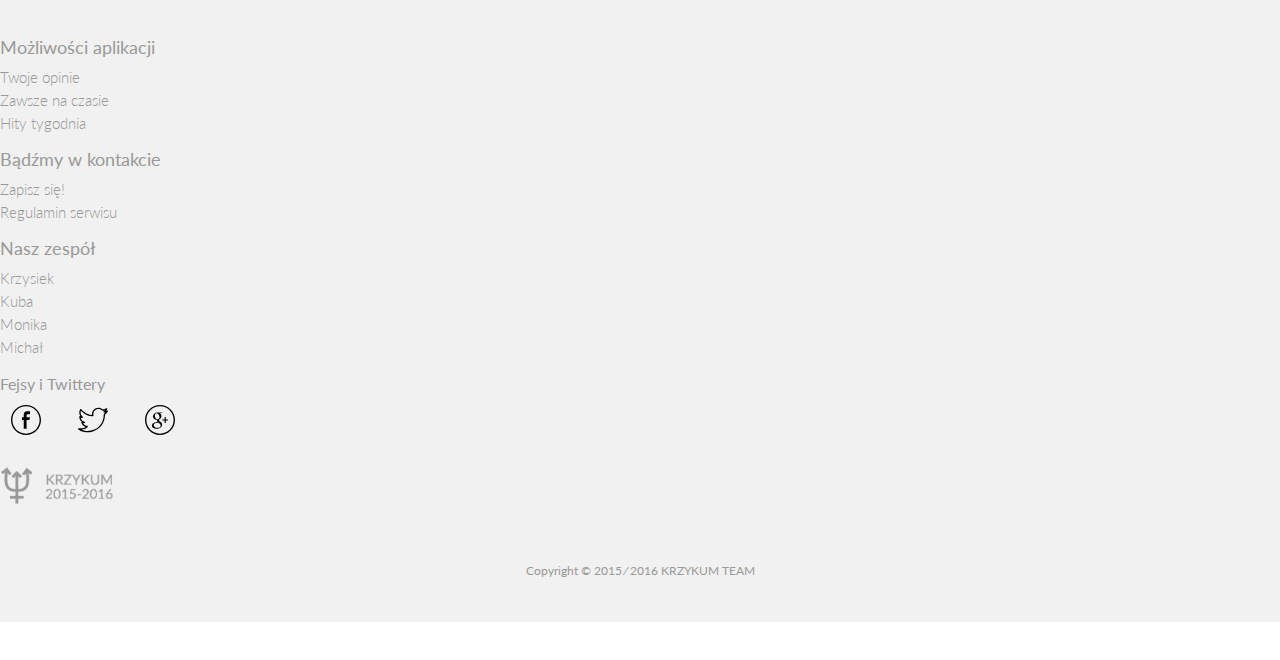
==== commit 99983585: "elementy menu na siebie nie nachodza przy przeskoku z md-device na sm-device" ====
--- a/index.html
+++ b/index.html
@@ -130,7 +130,7 @@
 
         <h1>Kino</h1>
 
-        <p>Dzięki naszej aplikacji będziesz na bieżąco z repertuarem w Trójmieskich kinach.</p><br><br><br>
+        <p>Dzięki naszej aplikacji będziesz na bieżąco z repertuarem w trójmiejskich kinach.</p><br><br><br>
     </div>
 
     <div class="lowerContentFunctions col-xs-8 col-xs-offset-2 col-sm-6 col-sm-offset-0 col-md-4 col-lg-4">
@@ -147,14 +147,14 @@
         <img src="images/new/kosz.png">
         </div>
         <h1>Sport</h1>
-        <p>Będziesz na bieżąco z rozgrywakmi sportowymi w Twojej okolicy!</p><br><br><br>
+        <p>Będziesz na bieżąco z rozgrywkami sportowymi w Twojej okolicy!</p><br><br><br>
     </div>
     <div class="lowerContentFunctions col-xs-8 col-xs-offset-2 col-sm-6 col-sm-offset-0  col-md-4 col-lg-4">
         <div class="wrapper">
         <img src="images/new/tel.png">
         </div>
         <h1>Dostępność</h1>
-        <p>Przygotowaliśmy rozwązania dzięki którym możesz wygodnie korzystać z naszych usług na innych sprzętach.</p><br><br><br>
+        <p>Przygotowaliśmy rozwązania, dzięki którym możesz wygodnie korzystać z naszych usług na innych sprzętach.</p><br><br><br>
     </div>
     <div class="lowerContentFunctions col-xs-8 col-xs-offset-2 col-sm-6 col-sm-offset-0  col-md-4 col-lg-4">
         <div class="wrapper">
@@ -168,7 +168,7 @@
         <img src="images/new/fb.png">
         </div>
         <h1>Społeczności</h1>
-        <p>Dzięki naszym rozwiązaniom, możesz dzielić się ze swoimi bliskimi najciekawszymi <span id="header_anchor">wydarzeniami.</span></p><br><br><br>
+        <p>Dzięki naszym rozwiązaniom możesz dzielić się ze swoimi bliskimi najciekawszymi <span id="header_anchor">wydarzeniami.</span></p><br><br><br>
     </div>
 </section>
 
@@ -291,6 +291,8 @@
         </div>
     </div>
 </footer>
+<br>
+<br>
 
 <div class="game-intro">
     <div class="cancel-button"></div>
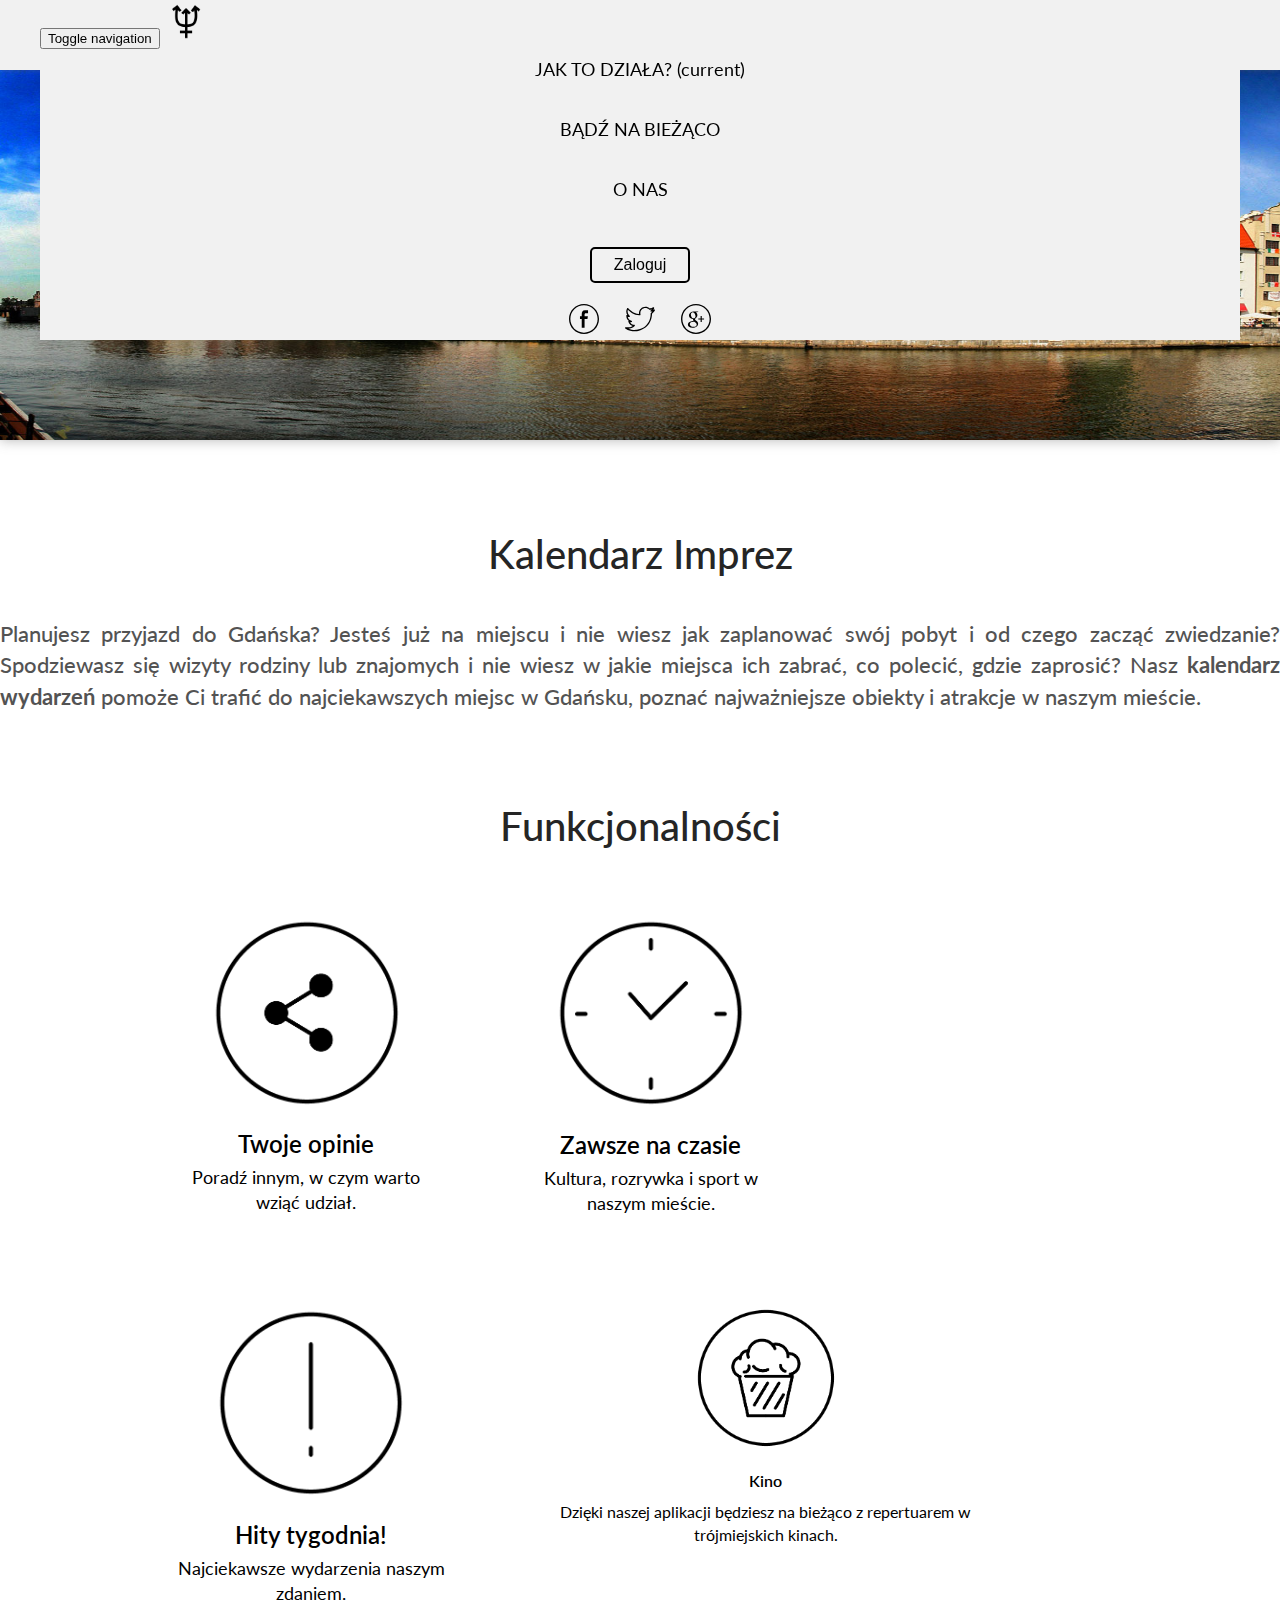
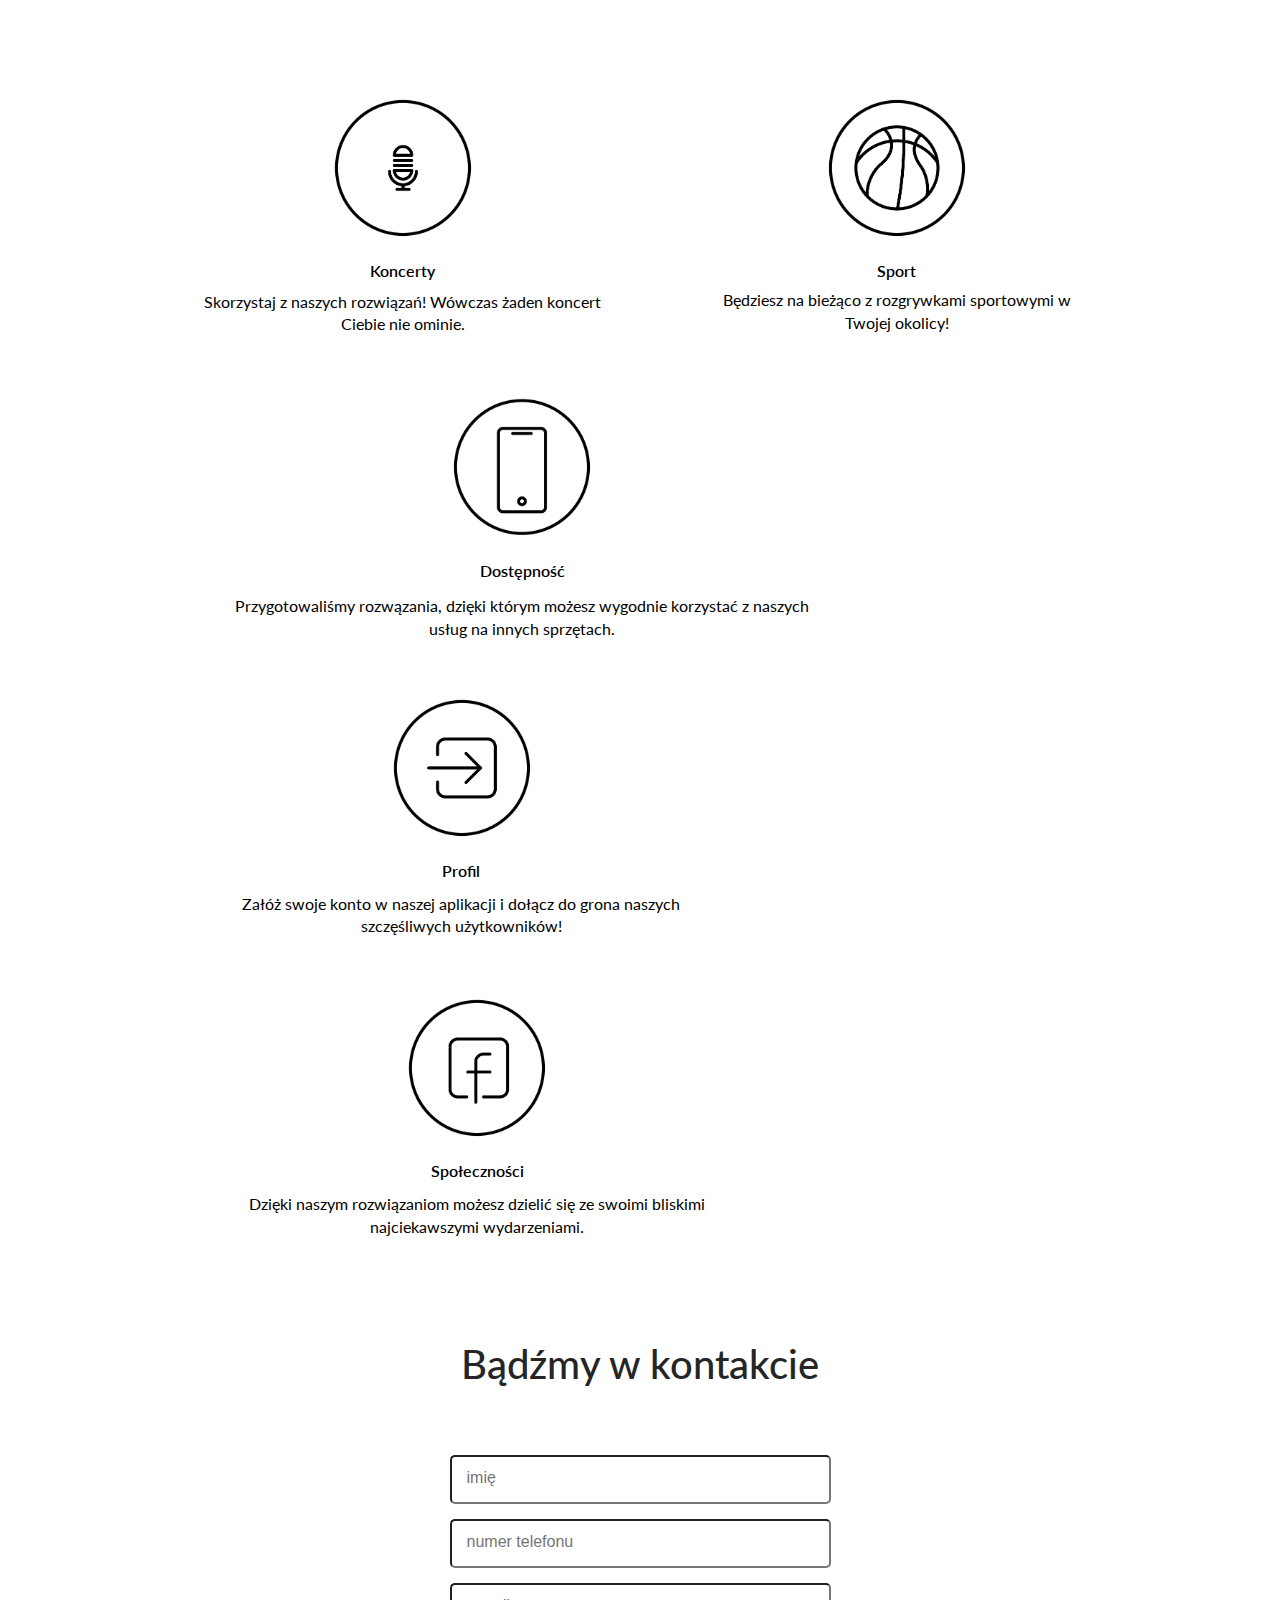
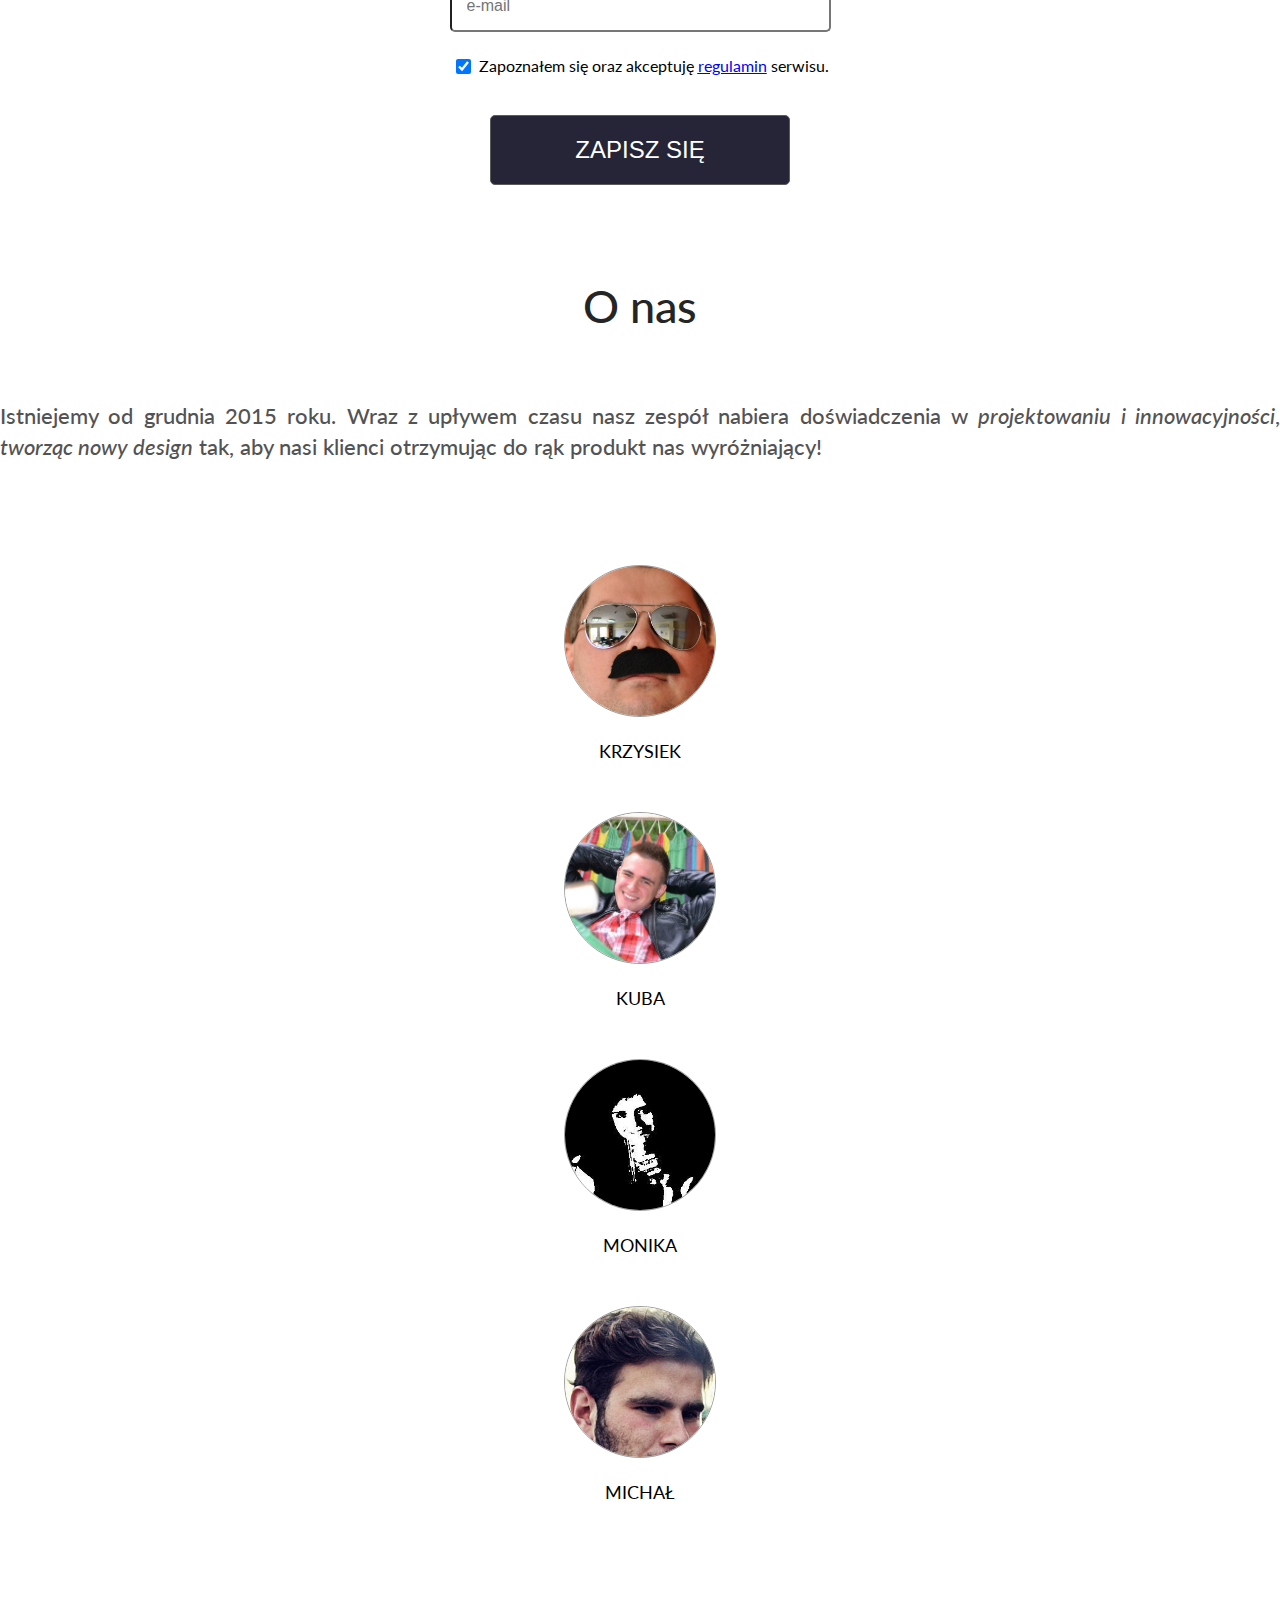
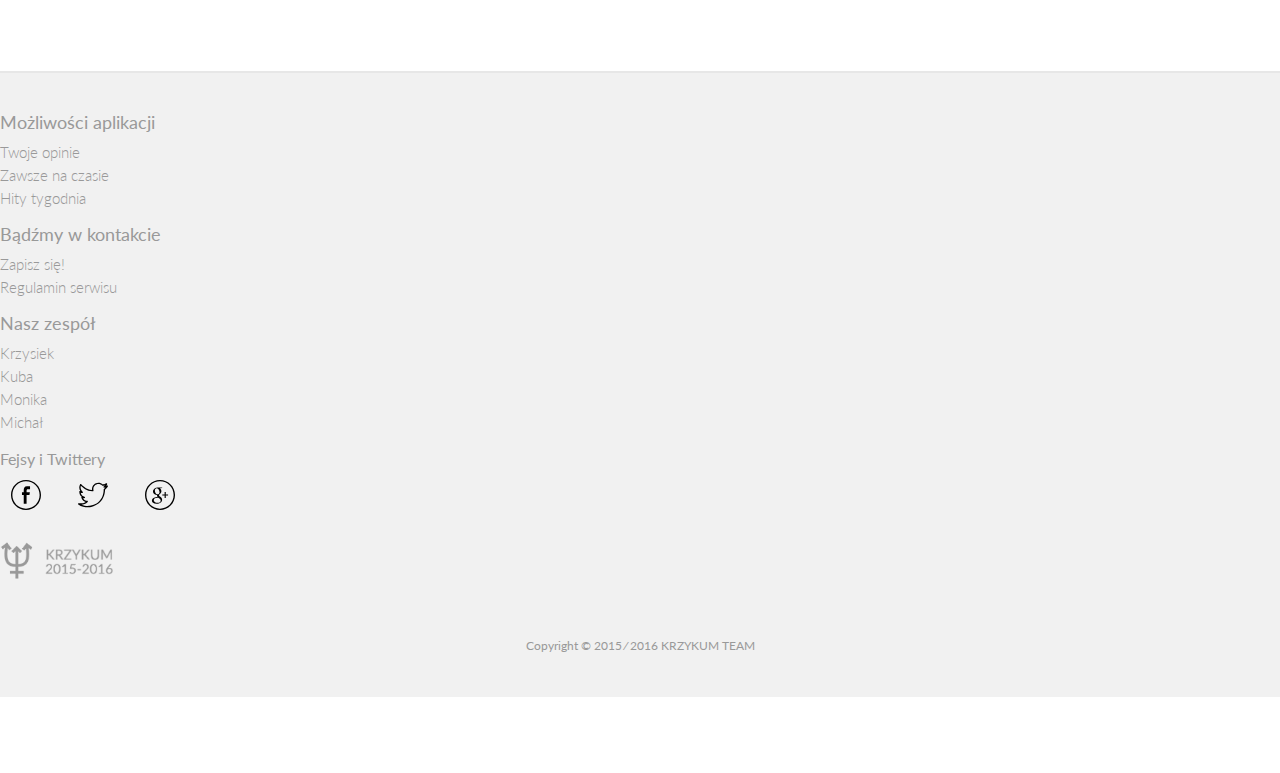
==== commit 8771721a: "ostatnie epickie zmiany" ====
--- a/index.html
+++ b/index.html
@@ -238,6 +238,9 @@
     </div>
 </div>
 <div class="clear"></div>
+<br>
+<br>
+<br>
 <footer class="footer">
     <div class="container">
         <div class="rowInFooter row">
@@ -293,6 +296,9 @@
 </footer>
 <br>
 <br>
+<br>
+<br>
+
 
 <div class="game-intro">
     <div class="cancel-button"></div>
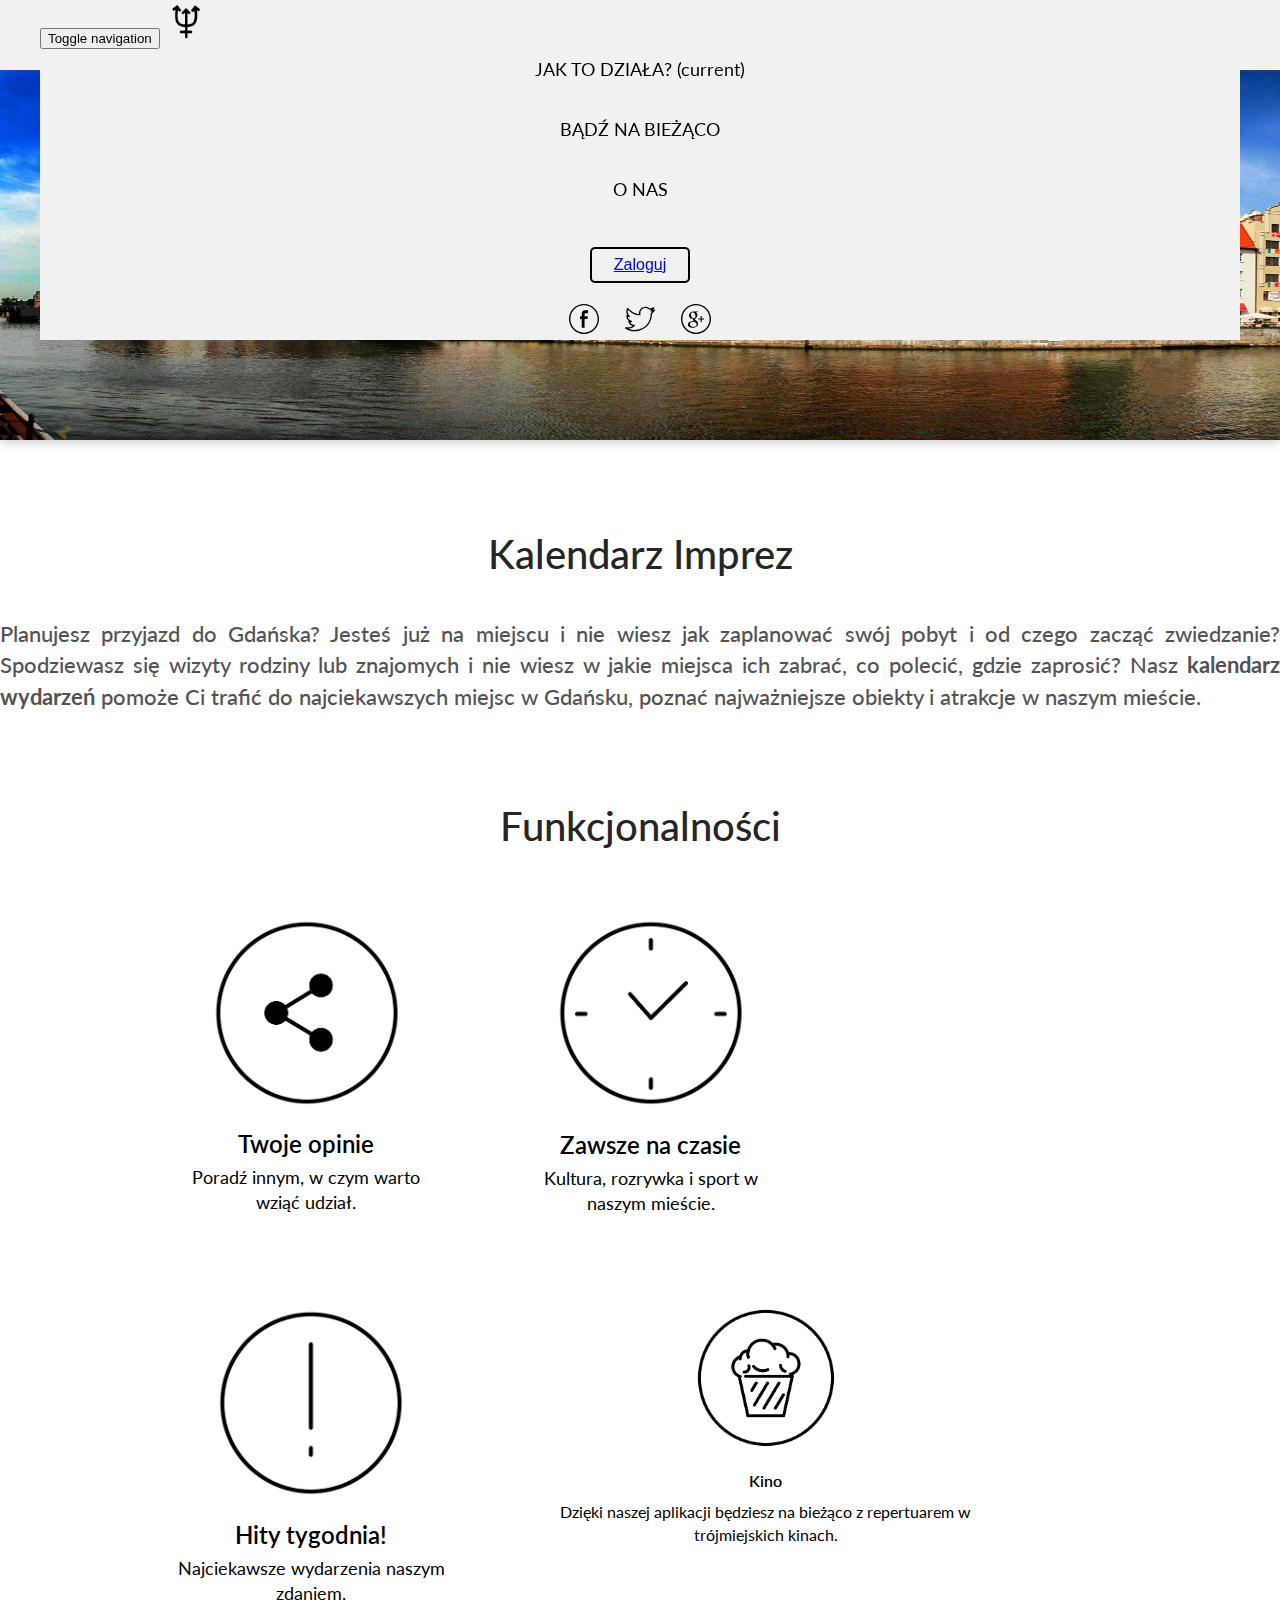
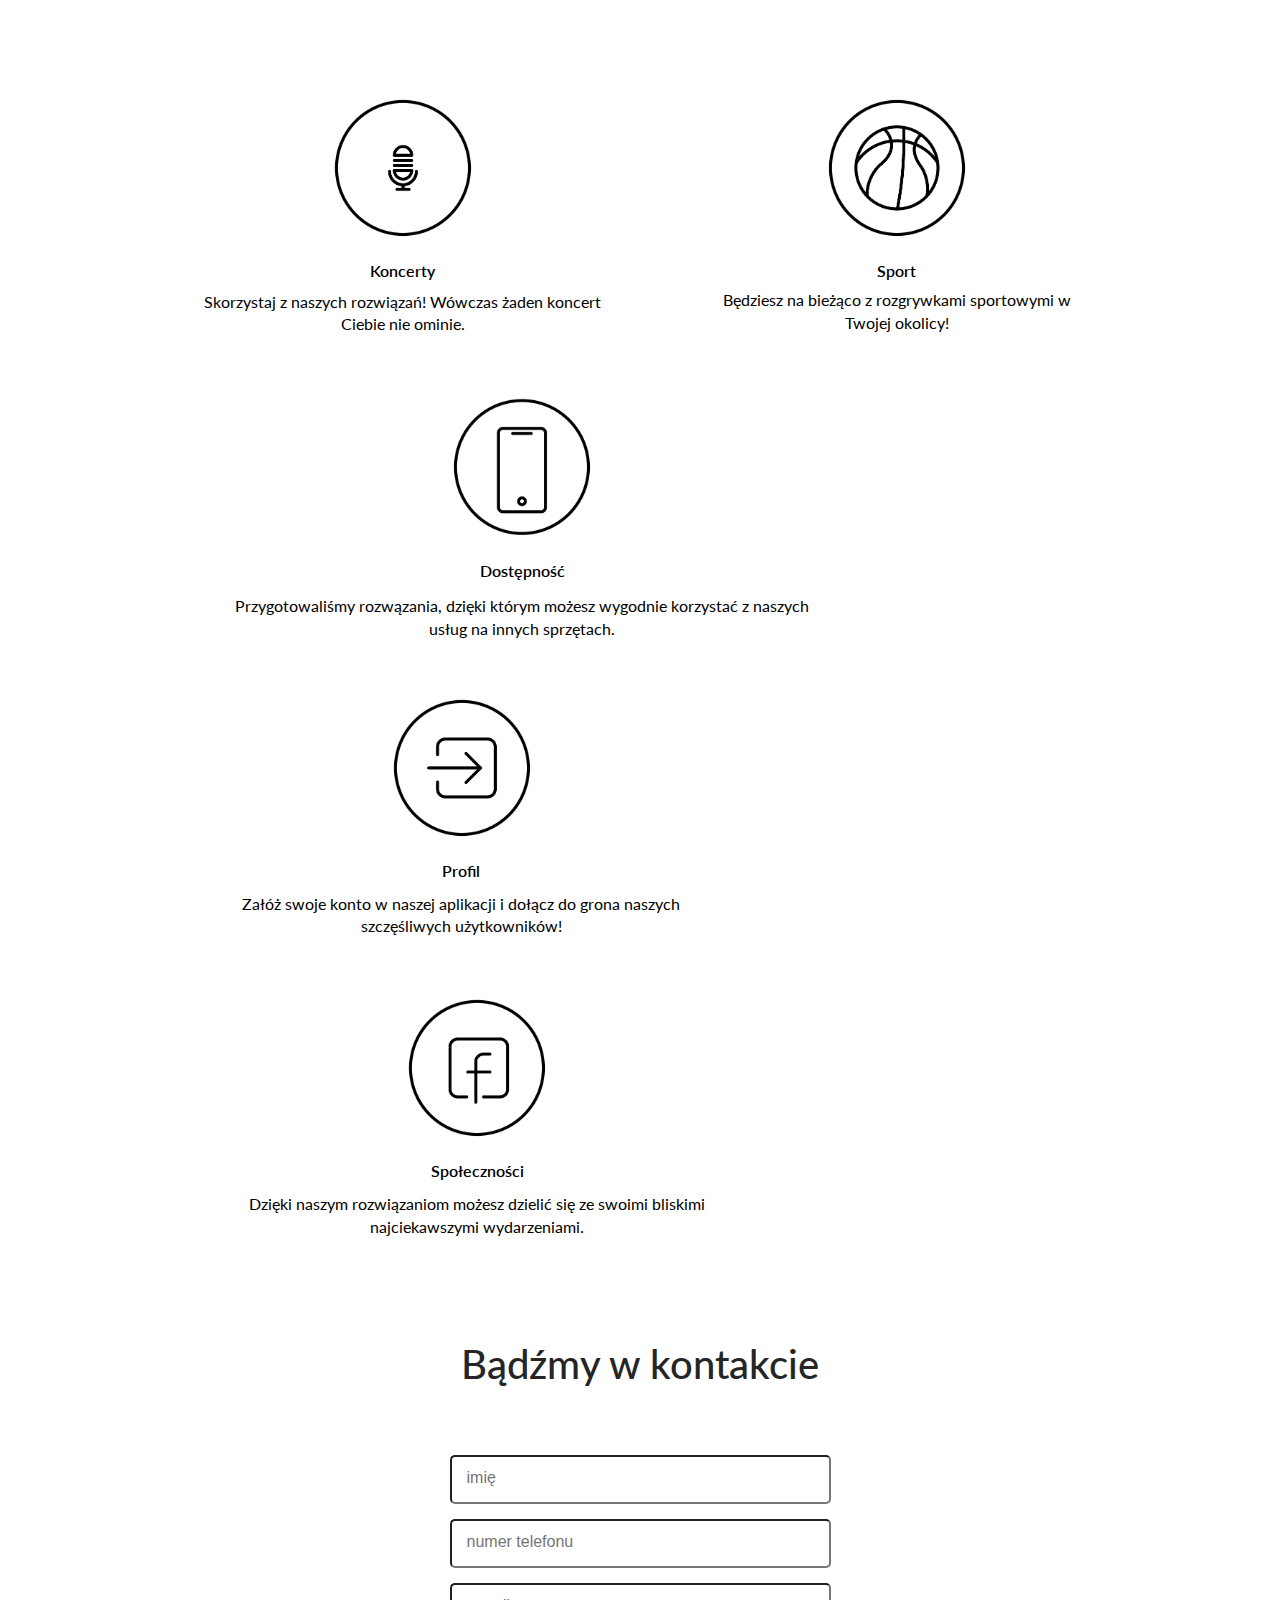
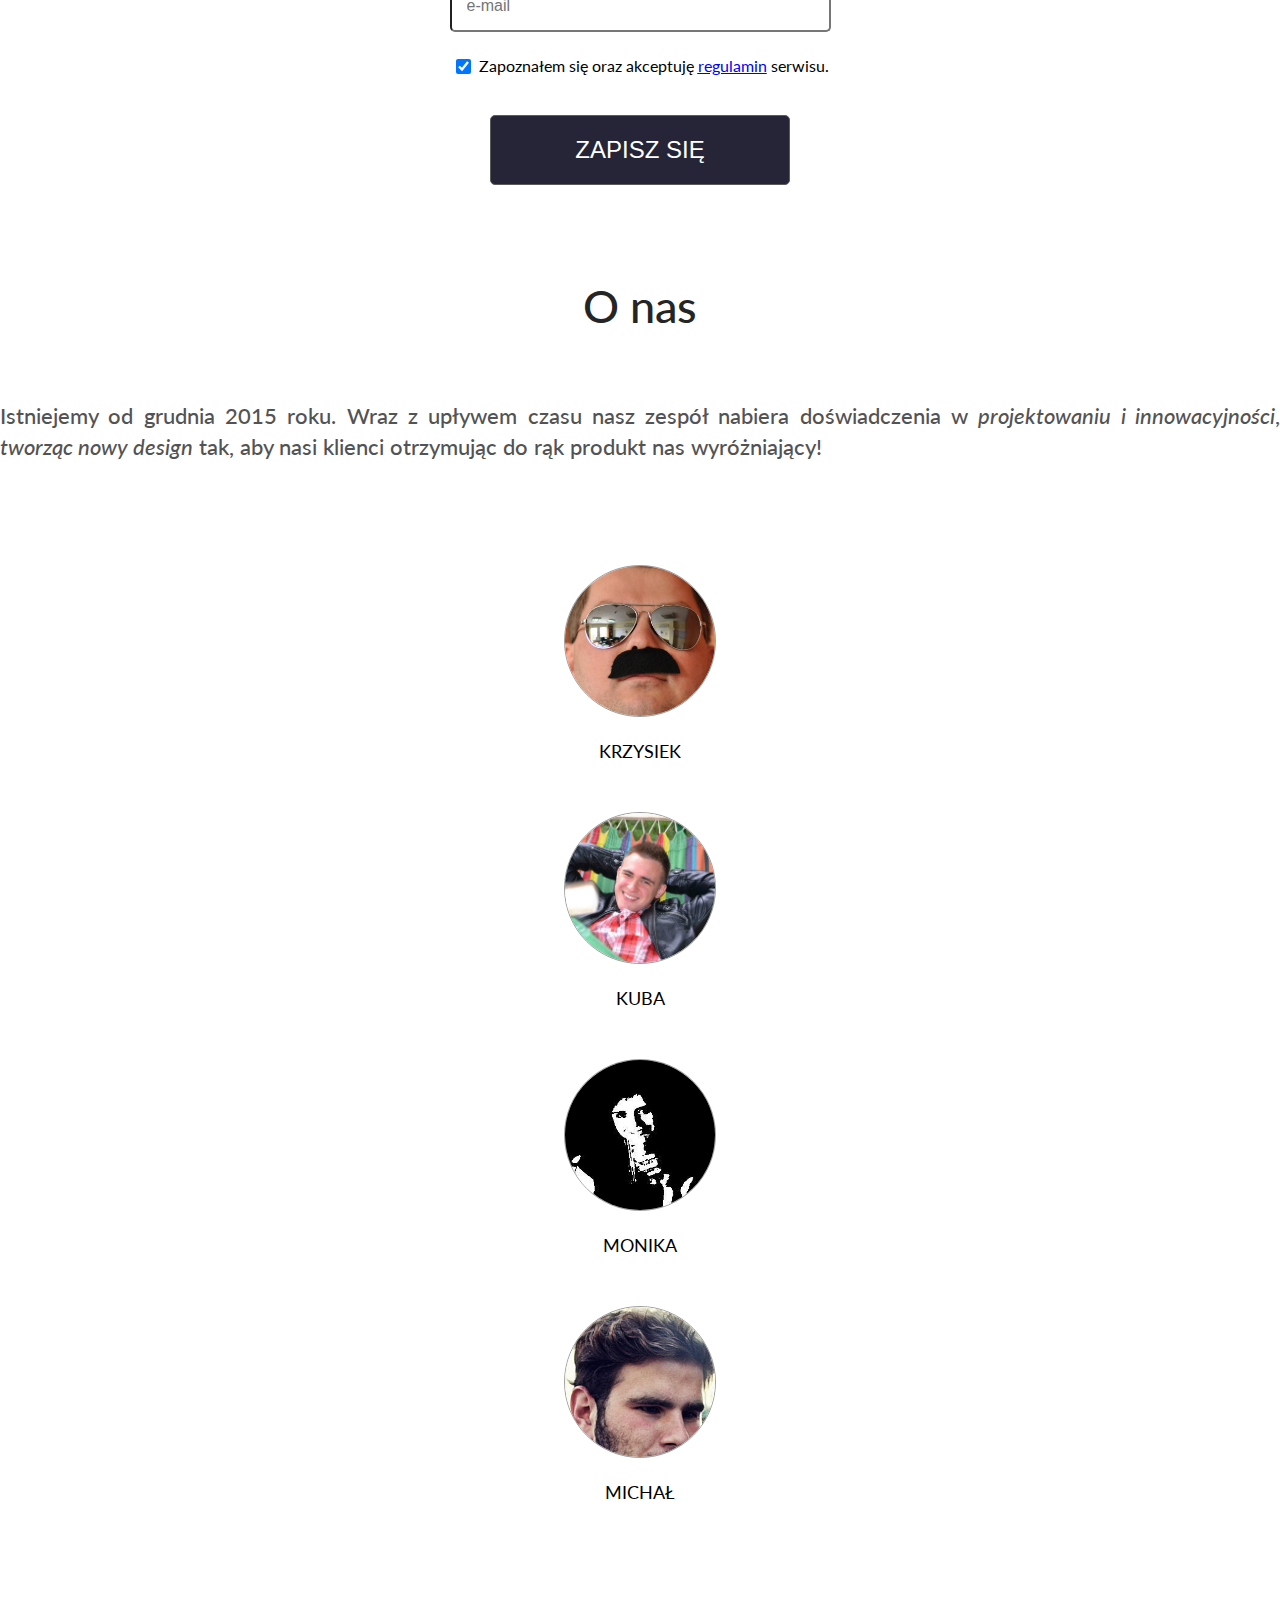
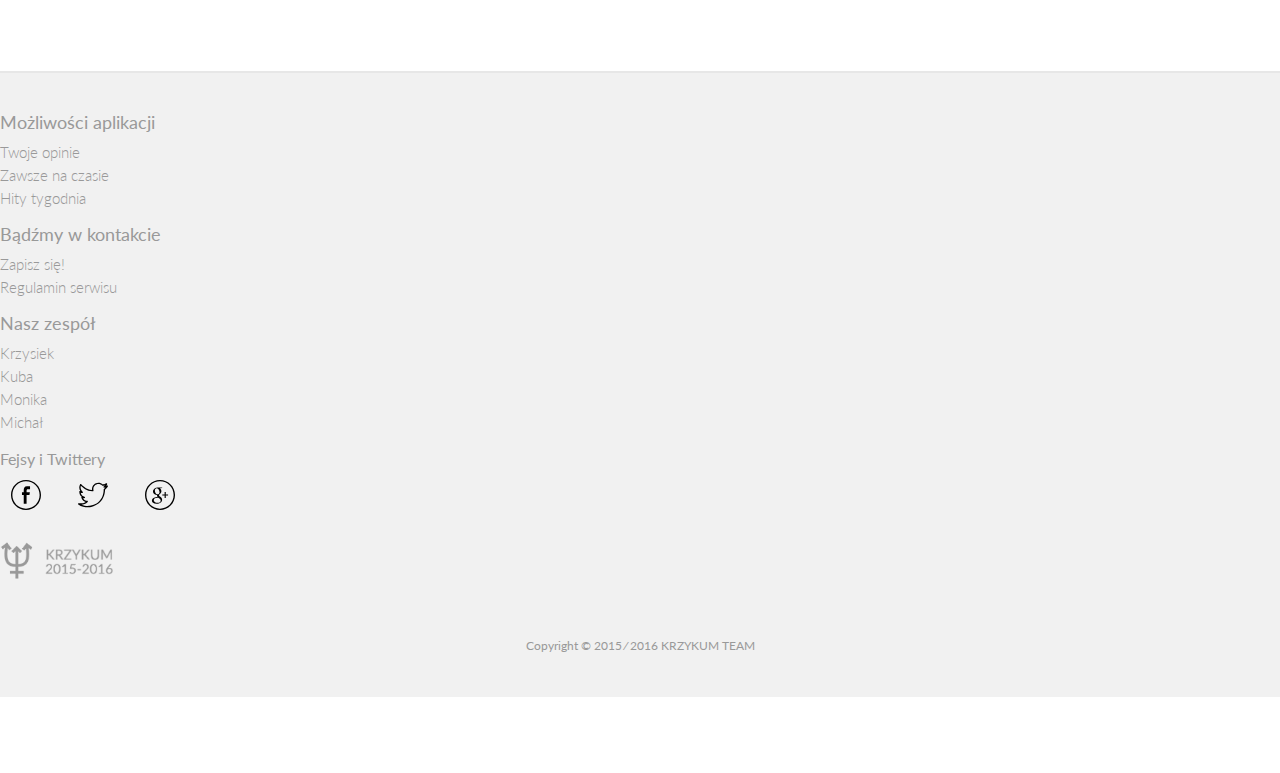
==== commit 89e03cef: "elementy menu na siebie nie nachodza przy przeskoku z md-device na sm-device" ====
--- a/index.html
+++ b/index.html
@@ -54,7 +54,7 @@
                 <li><a href="#naglowek_onas">O NAS</a></li>
             </ul>
             <div class="formButtonInMenu navbar-right">
-                <button type="button">Zaloguj</button>
+                <button class="logInButtonInNavBar" type="button"><a href="http://test.app.events.jfdd.infoshareaca.nazwa.pl">Zaloguj</a></button>
             </div>
 
             <div class="socialIconsInNavBar navbar-right">
--- a/css/menu.css
+++ b/css/menu.css
@@ -138,4 +138,8 @@
 .formButtonInMenu button:hover {
     background-color: black;
     color: white;
+}
+
+.logInButtonInNavBar {
+    cursor: pointer;
 }